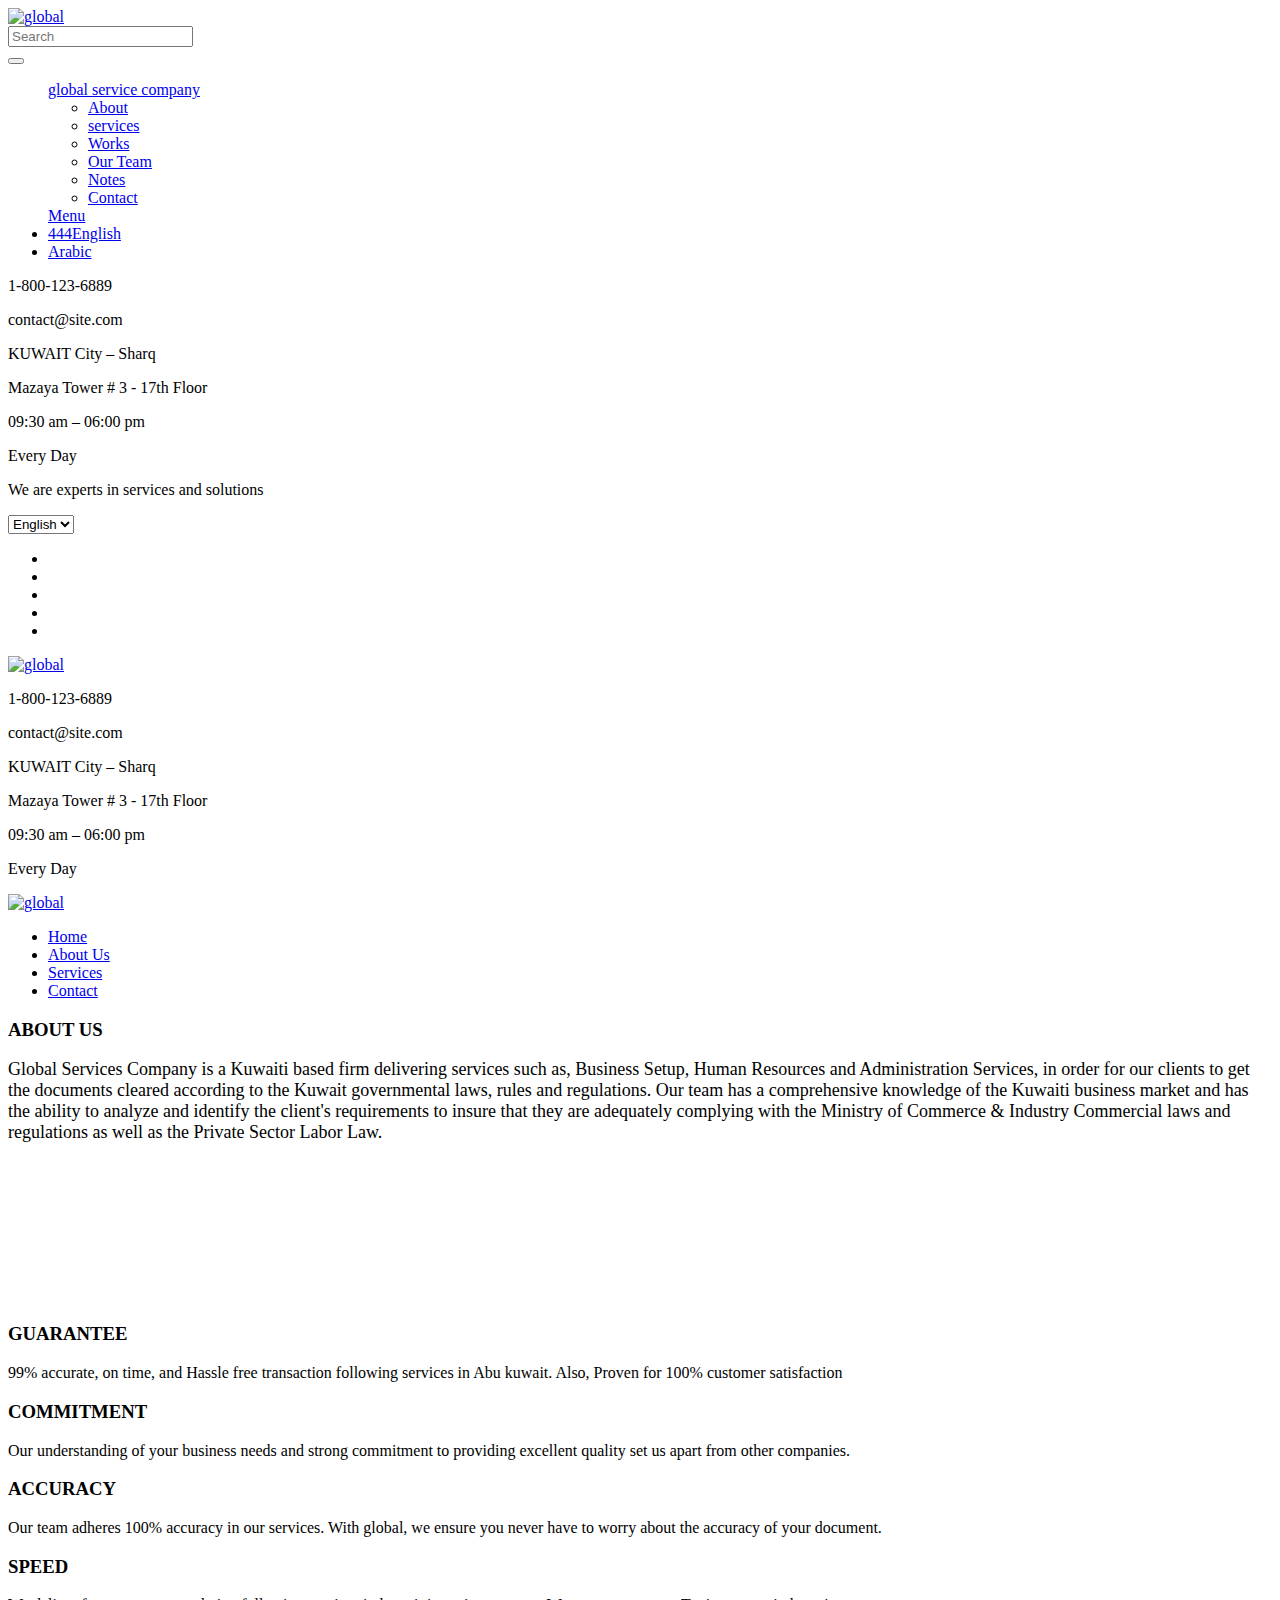
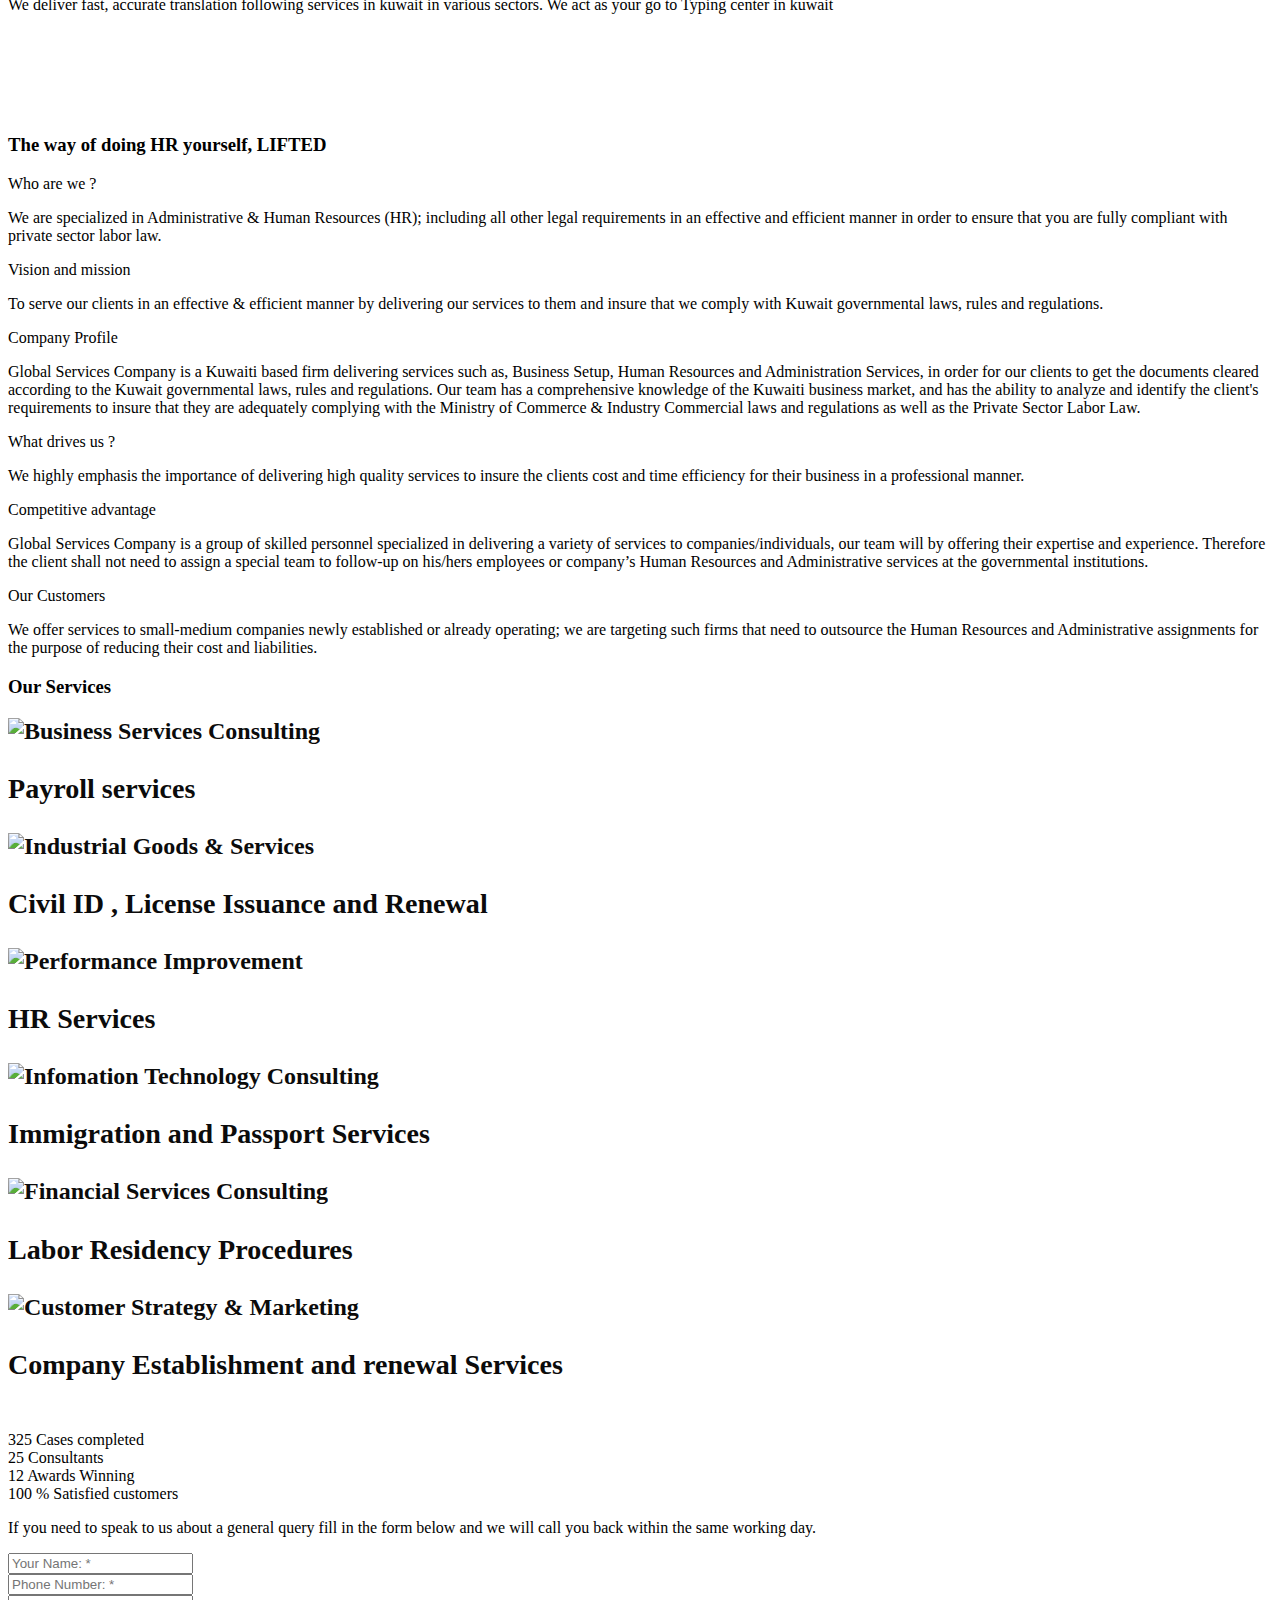
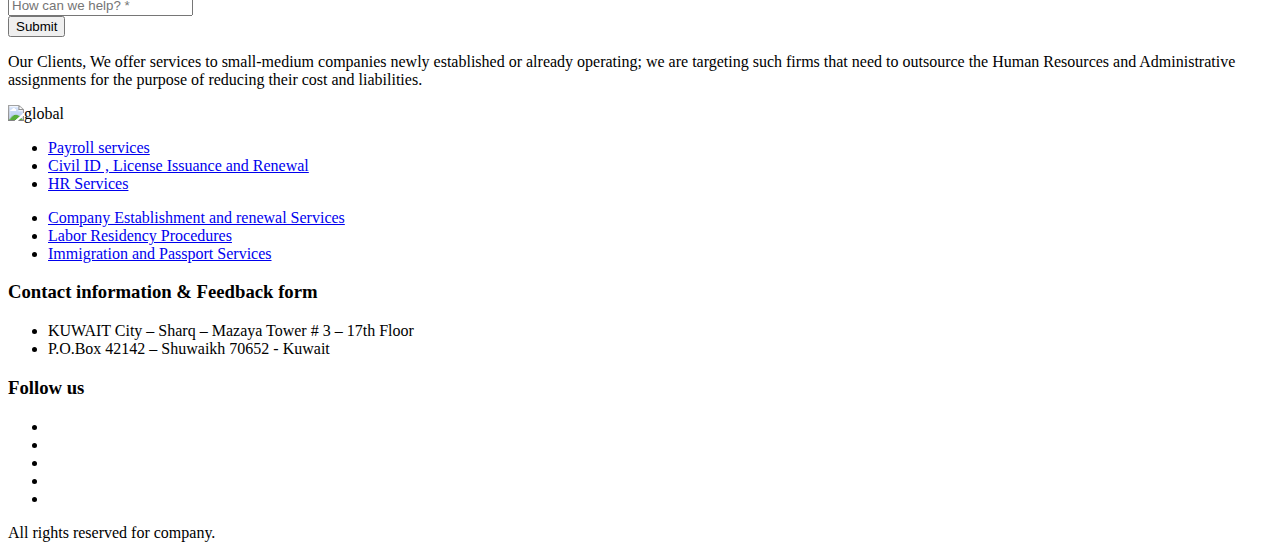
==== index-en.html @ 7ba8b57a "Update index-en.html" ====
<!DOCTYPE html>
<html lang="en">

<head>
    <!--
    Basic Page Needs
    ==================================================
    -->
    <meta charset="UTF-8">
    <title>Home</title>

    <meta name="viewport" content="width=device-width, initial-scale=1">
    <!--
    CSS
    ==================================================
    -->
    <link href="fonts/fonts.css" rel="stylesheet">
    <link href="vendor/font-awesome/css/font-awesome.min.css" rel="stylesheet">
    <link href="vendor/elegant-icons/style.css" rel="stylesheet">
    <link href="vendor/bootstrap/dist/css/bootstrap.min.css" rel="stylesheet">

    <link href="vendor/owl.carousel/dist/assets/owl.carousel.min.css" rel="stylesheet">
    <link href="vendor/css-hamburgers/dist/hamburgers.min.css" rel="stylesheet">
    <link href="vendor/chosen/chosen.css" rel="stylesheet">
    <link href="vendor/animate.css/animate.min.css" rel="stylesheet">
    <link href="vendor/plyr/plyr.min.css" rel="stylesheet">
    <link href="vendor/magnific-popup/magnific-popup.css" rel="stylesheet">
    <link href="vendor/revolution/css/layers.css" rel="stylesheet">
    <link href="vendor/revolution/css/navigation.css" rel="stylesheet">
    <link href="vendor/revolution/css/settings.css" rel="stylesheet">
    <link href="css/main.css" rel="stylesheet">
    <link href="css/switcher.css" rel="stylesheet">
    <link href="css/colors/primary.css" rel="stylesheet" id="colors">
    <link href="css/retina.css" rel="stylesheet">
    <!--
    Favicons
    ==================================================
    -->
    <link rel="shortcut icon" href="favicon.png">
    <link rel="apple-touch-icon" href="apple-touch-icon.png">
    <link rel="apple-touch-icon" sizes="72x72" href="apple-touch-icon-72x72.png">
    <link rel="apple-touch-icon" sizes="114x114" href="apple-touch-icon-114x114.png">
    <script src="js/modernizr-custom.js"></script>
    <script>
        function handleSelect(elm)
        {
            window.location = elm.value+".html";
        }
    </script>
</head>

<body>
<!-- page load-->
<div class="page-loader">
    <div class="loader"></div>
</div>
<header id="header">
    <!-- header / start-->
    <div class="hidden-tablet-landscape-up">
        <div class="header header-mobile-1">
            <div class="top-header">
                <div class="container-fluid">
                    <div class="logo">
                        <a href="index.html">
                            <img src="images/one-tablet.png" alt="global">
                        </a>
                    </div>
                    <div class="search-widget search-widget-1">
                        <div class="icon-search">
                            <i class="icon_search"></i>
                        </div>
                        <input class="animated" type="text" placeholder="Search" />
                    </div>
                    <button class="hamburger hamburger--spin hidden-tablet-landscape-up" id="toggle-icon">
                            <span class="hamburger-box">
                                <span class="hamburger-inner"></span>
                            </span>
                    </button>
                </div>
            </div>
            <div class="au-navbar-mobile navbar-mobile-1">
                <ul   class=" navigation au-navbar-menu" role="navigation">
                        <div class="header-content clearfix"> <a class="logo" href="index.html">global service company</a>
                            <nav class="navigation" role="navigation">
                                <ul class="primary-nav">
                                    <li><a href="#intro">About</a></li>
                                    <li><a href="#services">services</a></li>
                                    <li><a href="#works">Works</a></li>
                                    <li><a href="#teams">Our Team</a></li>
                                    <li><a href="#testimonials">Notes</a></li>
                                    <li><a href="#contact">Contact</a></li>
                                </ul>
                            </nav>
                            <a href="#" class="nav-toggle">Menu<span></span></a> </div>




                    <li>
                        <a href="index-en.html"> 444English</a>
                    </li>
                    <li>
                        <a href="index.html">Arabic</a>
                    </li>
                </ul>
            </div>
            <div class="container-fluid">
                <div class="contact-widget contact-widget-1">
                    <div class="icon-box icon-box-1">
                        <div class="icon">
                            <i class="icon_phone"></i>
                        </div>
                        <div class="content">
                            <p>1-800-123-6889</p>
                            <p>contact@site.com</p>
                        </div>
                    </div>
                    <div class="icon-box icon-box-1">
                        <div class="icon">
                            <i class="icon_pin"></i>
                        </div>
                        <div class="content">
                            <p>KUWAIT City – Sharq </p>
                            <p>Mazaya Tower # 3 - 17th Floor</p>
                        </div>
                    </div>
                    <div class="icon-box icon-box-1">
                        <div class="icon">
                            <i class="icon_clock"></i>
                        </div>
                        <div class="content">
                            <p>09:30 am – 06:00 pm</p>
                            <p>Every Day</p>
                        </div>
                    </div>
                </div>
            </div>
        </div>
    </div>
    <div class="hidden-tablet-landscape">
        <div class="topbar topbar-1 bg-black">
            <div class="container">
                <div class="block-left">
                    <p class="text-block">We are experts in  services and solutions</p>
                </div>
                <div class="block-right">
                    <div class="chosen-lang m-r-25">
                        <select class="chosen-select" onchange="javascript:handleSelect(this)">
                            <option value="index-en" selected="">English</option>
                            <option value="index" >Arabic</option>
                        </select>
                    </div>
                    <ul class="horizontal-list">
                        <li class="social-item-1">
                            <a class="fa fa-facebook"></a>
                        </li>
                        <li class="social-item-1">
                            <a class="fa fa-twitter"></a>
                        </li>
                        <li class="social-item-1">
                            <a class="fa fa-google-plus"></a>
                        </li>
                        <li class="social-item-1">
                            <a class="fa fa-linkedin"></a>
                        </li>
                        <li class="social-item-1">
                            <a class="fa fa-instagram"></a>
                        </li>
                    </ul>
                </div>
            </div>
        </div>
        <div class="header header-1">
            <div class="container">
                <div class="block-left">
                    <div class="logo">
                        <a href="index.html">
                            <img src="images/one.png" alt="global" />
                        </a>
                    </div>
                </div>
                <div class="block-right">
                    <div class="contact-widget contact-widget-1">
                        <div class="icon-box icon-box-1">
                            <div class="icon">
                                <i class="icon_phone"></i>
                            </div>
                            <div class="content">
                                <p>1-800-123-6889</p>
                                <p>contact@site.com</p>
                            </div>
                        </div>
                        <div class="icon-box icon-box-1">
                            <div class="icon">
                                <i class="icon_pin"></i>
                            </div>
                            <div class="content">
                                <p>KUWAIT City – Sharq </p>
                                <p>Mazaya Tower # 3 - 17th Floor</p>

                            </div>
                        </div>
                        <div class="icon-box icon-box-1">
                            <div class="icon">
                                <i class="icon_clock"></i>
                            </div>
                            <div class="content">
                                <p>09:30 am – 06:00 pm</p>
                                <p>Every Day</p>
                            </div>
                        </div>
                    </div>
                </div>
            </div>
        </div>
    </div>
    <div class="section section-navbar-1 bg-grey hidden-tablet-landscape" id="js-navbar-fixed">
        <div class="container">
            <div class="block-left">
                <div class="logo-mobile">
                    <a href="index.html">
                        <img src="images/one-tablet.png" alt="global">
                    </a>
                </div>
                <nav>
                    <div class="au-navbar navbar-1">
                        <ul class="au-navbar-menu">
                            <li >
                                <a href="index-en.html">Home</a>
                            </li>
                            <li>
                                <a href="#about">About Us</a>
                            </li>
                            <li >
                                <a href="#serv">Services</a>
                            </li>
                            <li >
                                <a href="#con">Contact</a>
                            </li>
                        </ul>
                    </div>
                </nav>
            </div>
            <!--<div class="block-right">-->
                <!--<div class="search-widget search-widget-1">-->
                    <!--<div class="icon-search">-->
                        <!--<i class="icon_search"></i>-->
                    <!--</div>-->
                    <!--&lt;!&ndash;<input class="animated" type="text" placeholder="Search" />&ndash;&gt;-->
                <!--</div>-->
            <!--</div>-->
        </div>
    </div>
    <!-- header / end-->
</header>
<section>
    <!-- START REVOLUTION SLIDER 5.0-->
    <div class="slider-1">
        <div class="rev_slider" id="js-slider" style="display:none;">
            <ul>

                <li class="item-1" data-transition="fade">
                    <!-- MAIN IMAGE-->
                    <img class="rev-slidebg" src="images/kuw.jpg" alt="#" />
                    <h3 style="" class="tp-caption tp-resizeme caption-1" data-frames="[{&quot;from&quot;:&quot;y:50px;opacity:0;&quot;,&quot;speed&quot;:1500,&quot;to&quot;:&quot;o:1;&quot;,&quot;delay&quot;:900,&quot;ease&quot;:&quot;Power4.easeOut&quot;},{&quot;delay&quot;:&quot;wait&quot;,&quot;speed&quot;:500,&quot;to&quot;:&quot;y:-50px;opacity:0;&quot;,&quot;ease&quot;:&quot;Power2.easeIn&quot;}]"
                        data-x="['center']" data-hoffset="['0', '0', '0', '0']" data-y="['middle']" data-voffset="['-180']" data-width="['770', '770', '770', '480']"> The way of doing HR yourself, LIFTED</h3>
                    <div class=" tp-caption tp-resizeme caption-2 man" data-frames="[{&quot;delay&quot;:1000,&quot;speed&quot;:1500,&quot;frame&quot;:&quot;0&quot;,&quot;from&quot;:&quot;y:[100%];z:0;rX:0deg;rY:0;rZ:0;sX:1;sY:1;skX:0;skY:0;opacity:0;&quot;,&quot;mask&quot;:&quot;x:0px;y:[100%];s:inherit;e:inherit;&quot;,&quot;to&quot;:&quot;o:1;&quot;,&quot;ease&quot;:&quot;Power2.easeInOut&quot;},{&quot;delay&quot;:&quot;wait&quot;,&quot;speed&quot;:500,&quot;frame&quot;:&quot;999&quot;,&quot;to&quot;:&quot;auto:auto;&quot;,&quot;ease&quot;:&quot;Power3.easeInOut&quot;}]"
                         data-x="['center']" data-hoffset="['0', '0', '0', '0']" data-y="['center']" data-voffset="['30', '0', '0', '40']" data-width="['770', '770', '770', '480']">
                        We are specialized in Administrative & Human Resources (HR); including all other legal requirements in an effective and efficient manner in order to ensure that you are fully compliant with private sector labor law                    </div>

                    <div class="tp-caption tp-resizeme caption-3" data-frames="[{&quot;delay&quot;:2000,&quot;speed&quot;:1000,&quot;frame&quot;:&quot;0&quot;,&quot;from&quot;:&quot;opacity:0;&quot;,&quot;to&quot;:&quot;o:1;&quot;,&quot;ease&quot;:&quot;Power3.easeInOut&quot;},{&quot;delay&quot;:&quot;wait&quot;,&quot;speed&quot;:500,&quot;frame&quot;:&quot;999&quot;,&quot;to&quot;:&quot;auto:auto;&quot;,&quot;ease&quot;:&quot;Power3.easeInOut&quot;}]"
                         data-responsive="on" data-x="['center']" data-hoffset="['0', '0', '0', '0']" data-y="['center']" data-voffset="['180', '150', '150', '250']" data-width="['770', '770', '770', '480']">
                        <a class="au-btn au-btn-primary m-r-5" href="#serv">Our Services</a>

                    </div>
                </li>


            </ul>
        </div>
    </div>
</section>
<!-- section / start-->
<section  id="about" class="section bg-white about-section-2 p-t-70">
    <div class="container">
        <div class="heading-section heading-section-2 dark">
            <h3>ABOUT US</h3>
        </div>
        <p class="accordion-title text-block text-center relative p-l-50 p-r-50 m-b-40" style=" font-size: large;  margin-bottom: 180px ; ">
            Global Services Company is a Kuwaiti based firm delivering services such as, Business Setup, Human Resources and Administration Services, in order for our clients to get the documents cleared according to the Kuwait governmental laws, rules and regulations.
            Our team has a comprehensive knowledge of the Kuwaiti business market and has the ability to analyze and identify the client's requirements to insure that they are adequately complying with the Ministry of Commerce & Industry Commercial laws and regulations as well as the Private Sector Labor Law.
            <br>


        </p>
        <!--<div class="row">-->
        <!--<div class="col-lg-6 col-lg-push-3 col-md-8 col-md-push-2 col-sm-12">-->
        <!--<div class="row">-->
        <!--<div class="col-sm-4">-->
        <!--<div class="number-box dark">-->
        <!--<span class="number counterUp">10</span>-->
        <!--<span class="title">Years of experience</span>-->
        <!--</div>-->
        <!--</div>-->
        <!--<div class="col-sm-4">-->
        <!--<div class="number-box dark">-->
        <!--<span class="number">-->
        <!--<span class="counterUp">95</span>-->
        <!--<span class="sub">k</span>-->
        <!--</span>-->
        <!--<span class="title">Happy Customers</span>-->
        <!--</div>-->
        <!--</div>-->

        <!--<div class="col-sm-4">-->
        <!--<div class="number-box dark">-->
        <!--<span class="number">-->
        <!--<span class="counterUp">100</span>-->
        <!--<span class="sub">%</span>-->
        <!--</span>-->
        <!--<span class="title">Satisfaction</span>-->
        <!--</div>-->
        <!--</div>-->
        <!--</div>-->
        <!--</div>-->
        <!--</div>-->
        <!--<div class="video-about-section m-l-50 m-r-50 m-t-30">-->
        <!--<div class="plyr-video plyr-video-2">-->
        <!--<div class="js-video video" data-type="vimeo" data-video-id="176916362"></div>-->
        <!--</div>-->
        <!--</div>-->
    </div>
</section>
<div style="margin-bottom: 120px"  class="section bg-white p-t-70 p-b-40">
    <div class="container">
        <div class="row">
            <div class="col-md-3 col-sm-6">
                <div class="icon-box icon-box-2">
                    <div class="icon">
                        <i class="fa fa-check-circle-o"></i>
                    </div>
                    <div class="title">
                        <h3>GUARANTEE</h3>
                    </div>
                    <div class="content">
                        <p>99% accurate, on time, and Hassle free transaction following services in Abu kuwait. Also, Proven for 100% customer satisfaction</p>
                    </div>
                </div>
            </div>
            <div class="col-md-3 col-sm-6">
                <div class="icon-box icon-box-2">
                    <div class="icon">
                        <i class="fa fa-handshake-o"></i>
                    </div>
                    <div class="title">
                        <h3>COMMITMENT</h3>
                    </div>
                    <div class="content">
                        <p>Our understanding of your business needs and strong commitment to providing excellent quality set us apart from other companies.</p>
                    </div>
                </div>
            </div>
            <div class="col-md-3 col-sm-6">
                <div class="icon-box icon-box-2">
                    <div class="icon">
                        <i class="fa fa-thumbs-o-up"></i>
                    </div>
                    <div class="title">
                        <h3>ACCURACY</h3>
                    </div>
                    <div class="content">
                        <p>Our team adheres 100% accuracy in our services. With global, we ensure you never have to worry about the accuracy of your document.</p>
                    </div>
                </div>
            </div>
            <div class="col-md-3 col-sm-6">
                <div class="icon-box icon-box-2">
                    <div class="icon">
                        <i class="fa fa-rocket"></i>
                    </div>
                    <div class="title">
                        <h3>SPEED</h3>
                    </div>
                    <div class="content">
                        <p>We deliver fast, accurate translation following services in kuwait in various sectors. We act as your go to Typing center in kuwait</p>
                    </div>
                </div>
            </div>
        </div>
    </div>
</div>
<div style="#" class="section section-split bg-black">
    <div class="section-split-left bg-cover matchHeigh" style="background: url(&quot;images/who-are-we.png&quot;) center center no-repeat;"></div>
    <div class="section-split-right matchHeigh">
        <div class="we-work-section">
            <div class="heading-section heading-section-1 light">
                <h3> The way of doing HR yourself, LIFTED</h3>
            </div>
            <div class="accordion-box accordion-box-1 accordion-box-2" data-accordion-group>
                <div class="accordion open m-b-5" data-accordion>
                    <div class="accordion-title" data-control>
                        <p>Who are we ?</p>
                    </div>
                    <div class="accordion-content animated" data-content>
                        <div class="content-inner">
                            <p>
                                We are specialized in Administrative & Human Resources (HR); including all other legal requirements in an effective and efficient manner in order to ensure that you are fully compliant with private sector labor law.
                            </p>
                        </div>
                    </div>
                </div>
                <div class="accordion m-b-5" data-accordion>
                    <div class="accordion-title" data-control>
                        <p>Vision and mission</p>
                    </div>
                    <div class="accordion-content animated" data-content>
                        <div class="content-inner">
                            <p>
                                To serve our clients in an effective & efficient manner by delivering our services to them and insure that we comply with Kuwait governmental laws, rules and regulations.

                            </p>
                        </div>
                    </div>
                </div>
                <div class="accordion m-b-5" data-accordion>
                    <div class="accordion-title" data-control>
                        <p>Company Profile</p>
                    </div>
                    <div class="accordion-content animated" data-content>
                        <div class="content-inner">
                            <p>
                                Global Services Company is a Kuwaiti based firm delivering services such as, Business Setup, Human Resources and Administration Services, in order for our clients to get the documents cleared according to the Kuwait governmental laws, rules and regulations.
                                Our team has a comprehensive knowledge of the Kuwaiti business market, and has the ability to analyze and identify the client's requirements to insure that they are adequately complying with the Ministry of Commerce & Industry Commercial laws and regulations as well as the Private Sector Labor Law.

                            </p>
                        </div>
                    </div>
                </div>
                <div class="accordion m-b-5" data-accordion>
                    <div class="accordion-title" data-control>
                        <p>What drives us ?</p>
                    </div>
                    <div class="accordion-content animated" data-content>
                        <div class="content-inner">
                            <p>
                                We highly emphasis the importance of delivering high quality services to insure the clients cost and time efficiency for their business in a professional manner.
                            </p>
                        </div>
                    </div>
                </div>
                <div class="accordion m-b-5" data-accordion>
                    <div class="accordion-title" data-control>
                        <p>
                            Competitive advantage
                        </p>
                    </div>
                    <div class="accordion-content animated" data-content>
                        <div class="content-inner">
                            <p>

                                Global Services Company is a group of skilled personnel specialized in delivering a variety of services to companies/individuals, our team will by offering their expertise and experience. Therefore the client shall not need to assign a special team to follow-up on his/hers employees or company’s Human Resources and Administrative services at the governmental institutions.

                            </p>
                        </div>
                    </div>
                </div>
                <div class="accordion m-b-5" data-accordion>
                    <div class="accordion-title" data-control>
                        <p>
                            Our Customers
                        </p>
                    </div>
                    <div class="accordion-content animated" data-content>
                        <div class="content-inner">
                            <p>

                                We offer services to small-medium companies newly established or already operating; we are targeting such firms that need to outsource the Human Resources and Administrative assignments for the purpose of reducing their cost and liabilities.
                            </p>
                        </div>
                    </div>
                </div>

            </div>
        </div>
    </div>
</div>
<!-- section / end-->
<!-- Our Services / start-->
<section id="serv"  style="background: white" class="section bg-primary p-t-70 p-b-40">
    <div class="container">
        <div style="background: white" class="relative">
            <div class="heading-section heading-section-2 dark">
                <h3 >Our Services</h3>
            </div>
            <div class="ser">
                <h2  class="text-center">
                    <!--<span class=" select " data-class="services"> HR outsourcing </span>  -->
                    <!--<span data-class="admin">Administration </span> </h2>-->
                <form style="color: #0b0b0b" class="services">
                    <div class="section bg-white p-t-70 p-b-40">
                        <div class="container">
                            <div class="row">
                                <div class="col-md-4 col-sm-6">
                                    <div class="icon-box icon-box-6">
                                        <div class="icon">
                                                <img src="images/icons/Payroll_3_copy-512.png" alt="Business Services Consulting" />
                                        </div>
                                        <h3 class="title">
                                                Payroll services
                                        </h3>
                                        <p class="content"></p>
                                    </div>
                                </div>
                                <div class="col-md-4 col-sm-6">
                                    <div class="icon-box icon-box-6">
                                        <div class="icon">
                                                <img src="images/icons/Identification.jpg" alt="Industrial Goods &amp; Services" />
                                        </div>
                                        <h3 class="title">
                                                Civil ID , License Issuance and Renewal
                                        </h3>
                                        <p class="content"></p>
                                    </div>
                                </div>
                                <div class="col-md-4 col-sm-6">
                                    <div class="icon-box icon-box-6">
                                        <div class="icon">
                                                <img src="images/icons/icon-professional-training.png" alt="Performance Improvement" />
                                        </div>
                                        <h3 class="title">
                                                HR Services
                                        </h3>
                                        <p class="content"></p>
                                    </div>
                                </div>
                            </div>
                        </div>
                    </div>
                    <div class="section bg-white p-t-70 p-b-40">
                        <div class="container">
                            <div class="row">
                                <div class="col-md-4 col-sm-6">
                                    <div class="icon-box icon-box-6">
                                        <div class="icon">
                                            <img src="images/icons/airport.png" alt="Infomation Technology Consulting" />
                                        </div>
                                        <h3 class="title">
                                            Immigration and Passport Services
                                        </h3>
                                        <p class="content"></p>
                                    </div>
                                </div>
                                <div class="col-md-4 col-sm-6">
                                    <div class="icon-box icon-box-6">
                                        <div class="icon">
                                            <img src="images/icons/balcao-cinema_318-41778.jpg" alt="Financial Services Consulting" />
                                        </div>
                                        <h3 class="title">
                                            Labor Residency Procedures
                                        </h3>
                                        <p class="content"></p>
                                    </div>
                                </div>
                                <div class="col-md-4 col-sm-6">
                                    <div class="icon-box icon-box-6">
                                        <div class="icon">
                                            <img src="images/icons/images.png" alt="Customer Strategy &amp; Marketing" />
                                        </div>
                                        <h3 class="title">
                                            Company Establishment and renewal Services
                                        </h3>
                                        <p class="content"></p>
                                    </div>
                                </div>
                            </div>
                        </div>
                    </div>
                </form>
                <!--<form style="color: #0b0b0b" class="admin">-->
                    <!--<div class="section bg-white p-t-70 p-b-40">-->
                        <!--<div class="container">-->
                            <!--<div class="row">-->
                                <!--<div class="col-md-4 col-sm-6">-->
                                    <!--<div class="icon-box icon-box-6">-->
                                        <!--<div class="icon">-->
                                            <!--<a href="services-v1.html">-->
                                                <!--<img src="images/icons/img_383073.png" alt="Business Services Consulting" />-->
                                            <!--</a>-->
                                        <!--</div>-->
                                        <!--<h3 class="title">-->
                                            <!--<a href="services-v1.html">-->
                                                <!--Employee retention-->
                                            <!--</a>-->
                                        <!--</h3>-->
                                        <!--<p class="content"></p>-->
                                    <!--</div>-->
                                <!--</div>-->
                                <!--<div class="col-md-4 col-sm-6">-->
                                    <!--<div class="icon-box icon-box-6">-->
                                        <!--<div class="icon">-->
                                            <!--<a href="services-v1.html">-->
                                                <!--<img src="images/icons/balcao-cinema_318-41778.jpg" alt="Industrial Goods &amp; Services" />-->
                                            <!--</a>-->
                                        <!--</div>-->
                                        <!--<h3 class="title">-->
                                            <!--<a href="services-v1.html">	Labor residency-->
                                                <!--procedures-->
                                            <!--</a>-->
                                        <!--</h3>-->
                                        <!--<p class="content"></p>-->
                                    <!--</div>-->
                                <!--</div>-->
                                <!--<div class="col-md-4 col-sm-6">-->
                                    <!--<div class="icon-box icon-box-6">-->
                                        <!--<div class="icon">-->
                                            <!--<a href="services-v1.html">-->
                                                <!--<img src="images/icons/Identification.jpg" alt="Performance Improvement" />-->
                                            <!--</a>-->
                                        <!--</div>-->
                                        <!--<h3 class="title">-->
                                            <!--<a href="services-v1.html">-->
                                                <!--Civil ID, License issuance and renewal-->

                                            <!--</a>-->
                                        <!--</h3>-->
                                        <!--<p class="content"></p>-->
                                    <!--</div>-->
                                <!--</div>-->
                                <!--<div class="col-md-4 col-sm-6">-->
                                    <!--<div class="icon-box icon-box-6">-->
                                        <!--<div class="icon">-->
                                            <!--<a href="services-v1.html">-->
                                                <!--<img src="images/icons/appointment_new_gnome_missed-512.png" alt="Customer Strategy &amp; Marketing" />-->
                                            <!--</a>-->
                                        <!--</div>-->
                                        <!--<h3 class="title">-->
                                            <!--<a href="services-v1.html">Medical insurance issuance and renewal-->
                                            <!--</a>-->
                                        <!--</h3>-->
                                        <!--<p class="content"></p>-->
                                    <!--</div>-->
                                <!--</div>-->
                                <!--<div class="col-md-4 col-sm-6">-->
                                    <!--<div class="icon-box icon-box-6">-->
                                        <!--<div class="icon">-->
                                            <!--<a href="services-v1.html">-->
                                                <!--<img src="images/icons/images.png" alt="Financial Services Consulting" />-->
                                            <!--</a>-->
                                        <!--</div>-->
                                        <!--<h3 class="title">-->
                                            <!--<a href="services-v1.html"> Company establishment and renewal services-->
                                            <!--</a>-->
                                        <!--</h3>-->
                                        <!--<p class="content"></p>-->
                                    <!--</div>-->
                                <!--</div>-->
                                <!--<div class="col-md-4 col-sm-6">-->
                                    <!--<div class="icon-box icon-box-6">-->
                                        <!--<div class="icon">-->
                                            <!--<a href="services-v1.html">-->
                                                <!--<img src="images/icons/airport.png" alt="Infomation Technology Consulting" />-->
                                            <!--</a>-->
                                        <!--</div>-->
                                        <!--<h3 class="title">-->
                                            <!--<a href="services-v1.html"> Immigration and Passport services (labor contracts, renewal and cancellation)-->
                                            <!--</a>-->
                                        <!--</h3>-->
                                        <!--<p class="content"></p>-->
                                    <!--</div>-->
                                <!--</div>-->
                            <!--</div>-->
                        <!--</div>-->
                    <!--</div>-->


                <!--</form>-->
            </div>
        </div>
    </div>
</section>
<!-- Our Services / end-->
<!-- Why Choose Us / start-->

<!-- Why Choose Us / end-->
<!-- Testimonials / start-->

<!-- Testimonials / end-->
<!-- section / start-->
<div  class="section bg-parallax p-t-100 p-b-70 bg-cover" style=" margin-top: 50px; background: url(&quot;images/27077958-kuwait-wallpapers.jpg&quot;) center center no-repeat;" data-paroller-type="background" data-paroller-factor="-0.3" data-paroller-direction="vertical">
    <div class="bg-overlay"></div>
    <div class="container">
        <div class="row">
            <div class="col-md-3 col-sm-3">
                <div class="number-box light">
                    <span class="number counterUp">325</span>
                    <span class="title">Cases completed</span>
                </div>
            </div>
            <div class="col-md-3 col-sm-3">
                <div class="number-box light">
                    <span class="number counterUp">25</span>
                    <span class="title">Consultants</span>
                </div>
            </div>
            <div class="col-md-3 col-sm-3">
                <div class="number-box light">
                    <span class="number counterUp">12</span>
                    <span class="title">Awards Winning</span>
                </div>
            </div>
            <div class="col-md-3 col-sm-3">
                <div class="number-box light">
                        <span class="number">
                            <span class="counterUp">100</span>
                            <span class="sub">%</span>
                        </span>
                    <span class="title">Satisfied customers</span>
                </div>
            </div>
        </div>
    </div>
</div>
<!-- section / end-->
<!-- section / start-->
<div id="con" class="section bg-black p-t-80 p-b-80">
    <div class="container">
        <p class="text-block text-grey text-med m-b-45 text-center p-l-100 p-r-100">If you need to speak to us about a general query fill in the form below and we will call you back within the same working day.</p>
        <div class="au-form-group">

            <div class="au-form-col-3 p-r-5">
                <input class="au-input" type="text" placeholder="Your Name: *">
            </div>
            <div class="au-form-col-3 p-r-5">
                <input class="au-input" type="text" placeholder="Phone Number: *">
            </div>
            <div class="au-form-col-3 p-r-5">
                <input class="au-input" type="text" placeholder="How can we help? *">
            </div>
            <div class="au-form-col-3">
                <input class="au-input-submit au-btn au-btn-primary au-btn-large btn-block" type="submit" value="Submit">
            </div>
        </div>
    </div>
</div>
<!-- section / end-->

<!-- section / start-->
<div class="section bg-parallax p-t-120 p-b-120" style="background: url(&quot;images/27077958-kuwait-wallpapers.jpg&quot;) no-repeat;" data-paroller-type="background" data-paroller-factor="-0.3" data-paroller-direction="vertical">
    <div class="bg-overlay"></div>
    <div class="container">
        <p class="text-block text-white text-center p-l-100 p-r-100 relative text-lead">
            Our Clients,
            We offer services to small-medium companies newly established or already operating; we are targeting such firms that need to outsource the Human Resources and Administrative assignments for the purpose of reducing their cost and liabilities.

        </p>
    </div>
</div>
<!-- section / end-->

<!-- Our Partner / start-->
<!--<section class="section bg-grey-light p-t-70 p-b-70">-->
    <!--<div class="container">-->
        <!--<div class="relative">-->
            <!--<div class="p-b-15">-->
                <!--<div class="heading-section heading-section-1 dark">-->
                    <!--<h3>Our Partner</h3>-->
                <!--</div>-->
            <!--</div>-->
            <!--<div class="owl-carousel dark nav-style-1" data-carousel-margin="30" data-carousel-nav="true" data-carousel-loop="true" data-carousel-items="5" data-carousel-autoplay="true">-->
                <!--<div class="icon-box icon-box-3">-->
                    <!--<div class="icon">-->
                        <!--<a href="about-partnerships.html">-->
                            <!--<img src="images/partner-01.png" alt="our partner" />-->
                        <!--</a>-->
                    <!--</div>-->
                <!--</div>-->
                <!--<div class="icon-box icon-box-3">-->
                    <!--<div class="icon">-->
                        <!--<a href="about-partnerships.html">-->
                            <!--<img src="images/partner-02.png" alt="our partner" />-->
                        <!--</a>-->
                    <!--</div>-->
                <!--</div>-->
                <!--<div class="icon-box icon-box-3">-->
                    <!--<div class="icon">-->
                        <!--<a href="about-partnerships.html">-->
                            <!--<img src="images/partner-03.png" alt="our partner" />-->
                        <!--</a>-->
                    <!--</div>-->
                <!--</div>-->
                <!--<div class="icon-box icon-box-3">-->
                    <!--<div class="icon">-->
                        <!--<a href="about-partnerships.html">-->
                            <!--<img src="images/partner-04.png" alt="our partner" />-->
                        <!--</a>-->
                    <!--</div>-->
                <!--</div>-->


            <!--</div>-->
        <!--</div>-->
    <!--</div>-->
<!--</section>-->
<!-- Our Partner / end-->
<footer id="footer">
    <!-- Footer / start-->
    <div class="footer footer-1 bg-black">
        <div class="top-footer p-t-50 p-b-50">
            <div class="container">
                <div class="row">
                    <div class="col-md-6">
                        <div class="footer-block-1">
                            <div class="logo">
                                <img src="images/one.png" alt="global" />
                            </div>
                            <div class="quick-link">
                                <div class="row">
                                    <div class="col-md-6 col-sm-6">
                                        <ul>
                                            <li>
                                                <a href="#">Payroll services</a>
                                            </li>
                                            <li>
                                                <a href="#">Civil ID , License Issuance and Renewal</a>
                                            </li>
                                            <li>
                                                <a href="#">HR Services</a>
                                            </li>
                                        </ul>
                                    </div>
                                    <div class="col-md-6 col-sm-6">
                                        <ul>
                                            <li>
                                                <a href="#">Company Establishment and renewal Services</a>
                                            </li>
                                            <li>
                                                <a href="#">Labor Residency Procedures</a>
                                            </li>
                                            <li>
                                                <a href="#">Immigration and Passport Services</a>
                                            </li>
                                        </ul>
                                    </div>
                                </div>
                            </div>
                        </div>
                    </div>
                    <div class="col-md-3">
                        <div class="footer-block-2">
                            <div class="title">
                                <h3>Contact information & Feedback form</h3>
                            </div>
                            <div class="contact-list">
                                <ul>
                                    <li>KUWAIT City – Sharq – Mazaya Tower # 3 – 17th Floor</li>
                                    <li>P.O.Box 42142 – Shuwaikh 70652 - Kuwait</li>
                                </ul>
                            </div>
                        </div>
                    </div>
                    <div class="col-md-3">
                        <div class="footer-block-3">
                            <div class="title">
                                <h3>Follow us</h3>
                            </div>
                            <div class="social-list">
                                <ul class="horizontal-list">
                                    <li class="social-item-2 social-item-1">
                                        <a class="fa fa-facebook"></a>
                                    </li>
                                    <li class="social-item-2 social-item-1">
                                        <a class="fa fa-twitter"></a>
                                    </li>
                                    <li class="social-item-2 social-item-1">
                                        <a class="fa fa-google-plus"></a>
                                    </li>
                                    <li class="social-item-2 social-item-1">
                                        <a class="fa fa-linkedin"></a>
                                    </li>
                                    <li class="social-item-2 social-item-1">
                                        <a class="fa fa-instagram"></a>
                                    </li>
                                </ul>
                            </div>
                        </div>
                    </div>
                </div>
            </div>
        </div>
        <div class="bot-footer">
            <div class="container">
                <div class="block-inner p-t-35 p-b-60">
                    <div class="block-left">
                        <span> All rights reserved for company.</span>
                    </div>
                    <div class="block-right">
                        <div class="quick-link">
                            <ul>
                                <!--<li>-->
                                    <!--<a href="#about">About</a>-->
                                <!--</li>-->

                                <!--<li>-->
                                    <!--<a href="#">Term & Conditions</a>-->
                                <!--</li>-->
                                <!--<li>-->
                                    <!--<a href="#">Privacy Policy</a>-->
                                <!--</li>-->

                            </ul>
                        </div>
                    </div>
                </div>
            </div>
        </div>
    </div>
    <!-- Footer / end-->
</footer>
<div id="up-to-top">
    <i class="fa fa-angle-up"></i>
</div>
<!--
Javascripts
==================================================
-->
<script src="vendor/jquery/dist/jquery.min.js"></script>
<script src="vendor/bootstrap/dist/js/bootstrap.min.js"></script>
<script src="vendor/bootstrap-progressbar/bootstrap-progressbar.min.js"></script>
<script src="vendor/owl.carousel/dist/owl.carousel.min.js"></script>
<script src="vendor/headroom/headroom.min.js"></script>
<script src="vendor/matchHeight/dist/jquery.matchHeight-min.js"></script>
<script src="vendor/SmoothScroll/SmoothScroll.js"></script>
<script src="vendor/isotope/imagesloaded.pkgd.min.js"></script>
<script src="vendor/isotope/isotope.pkgd.min.js"></script>
<script src="vendor/plyr/plyr.min.js"></script>
<script src="vendor/magnific-popup/jquery.magnific-popup.min.js"></script>
<script src="vendor/jquery-accordion/js/jquery.accordion.js"></script>
<script src="vendor/chosen/chosen.jquery.js"></script>
<script src="vendor/waypoints/lib/jquery.waypoints.min.js"></script>
<script src="vendor/jquery.counterup/jquery.counterup.min.js"></script>
<script src="vendor/paroller.js/jquery.paroller.min.js"></script>
<script src="vendor/retinajs/dist/retina.min.js"></script>
<script src="js/owl-custom.js"></script>
<script src="js/serve.js"></script>
<script src="js/main.js"></script>
<script src="js/momo.js"></script>
<script src="js/switcher-custom.js"></script>
<script src="vendor/revolution/js/jquery.themepunch.tools.min.js"></script>
<script src="vendor/revolution/js/jquery.themepunch.revolution.min.js"></script>
<!--
| (Load Extensions only on Local File Systems !
| The following part can be removed on Server for On Demand Loading)
-->
<script type="text/javascript" src="vendor/revolution/js/extensions/revolution.extension.video.min.js"></script>
<script type="text/javascript" src="vendor/revolution/js/extensions/revolution.extension.slideanims.min.js"></script>
<script type="text/javascript" src="vendor/revolution/js/extensions/revolution.extension.actions.min.js"></script>
<script type="text/javascript" src="vendor/revolution/js/extensions/revolution.extension.layeranimation.min.js"></script>
<script type="text/javascript" src="vendor/revolution/js/extensions/revolution.extension.kenburn.min.js"></script>
<script type="text/javascript" src="vendor/revolution/js/extensions/revolution.extension.navigation.min.js"></script>
<script type="text/javascript" src="vendor/revolution/js/extensions/revolution.extension.migration.min.js"></script>
<script type="text/javascript" src="vendor/revolution/js/extensions/revolution.extension.parallax.min.js"></script>
<script src="js/revo-slider-custom.js"></script>
<!--
End Document
==================================================
-->
</body>

</html>
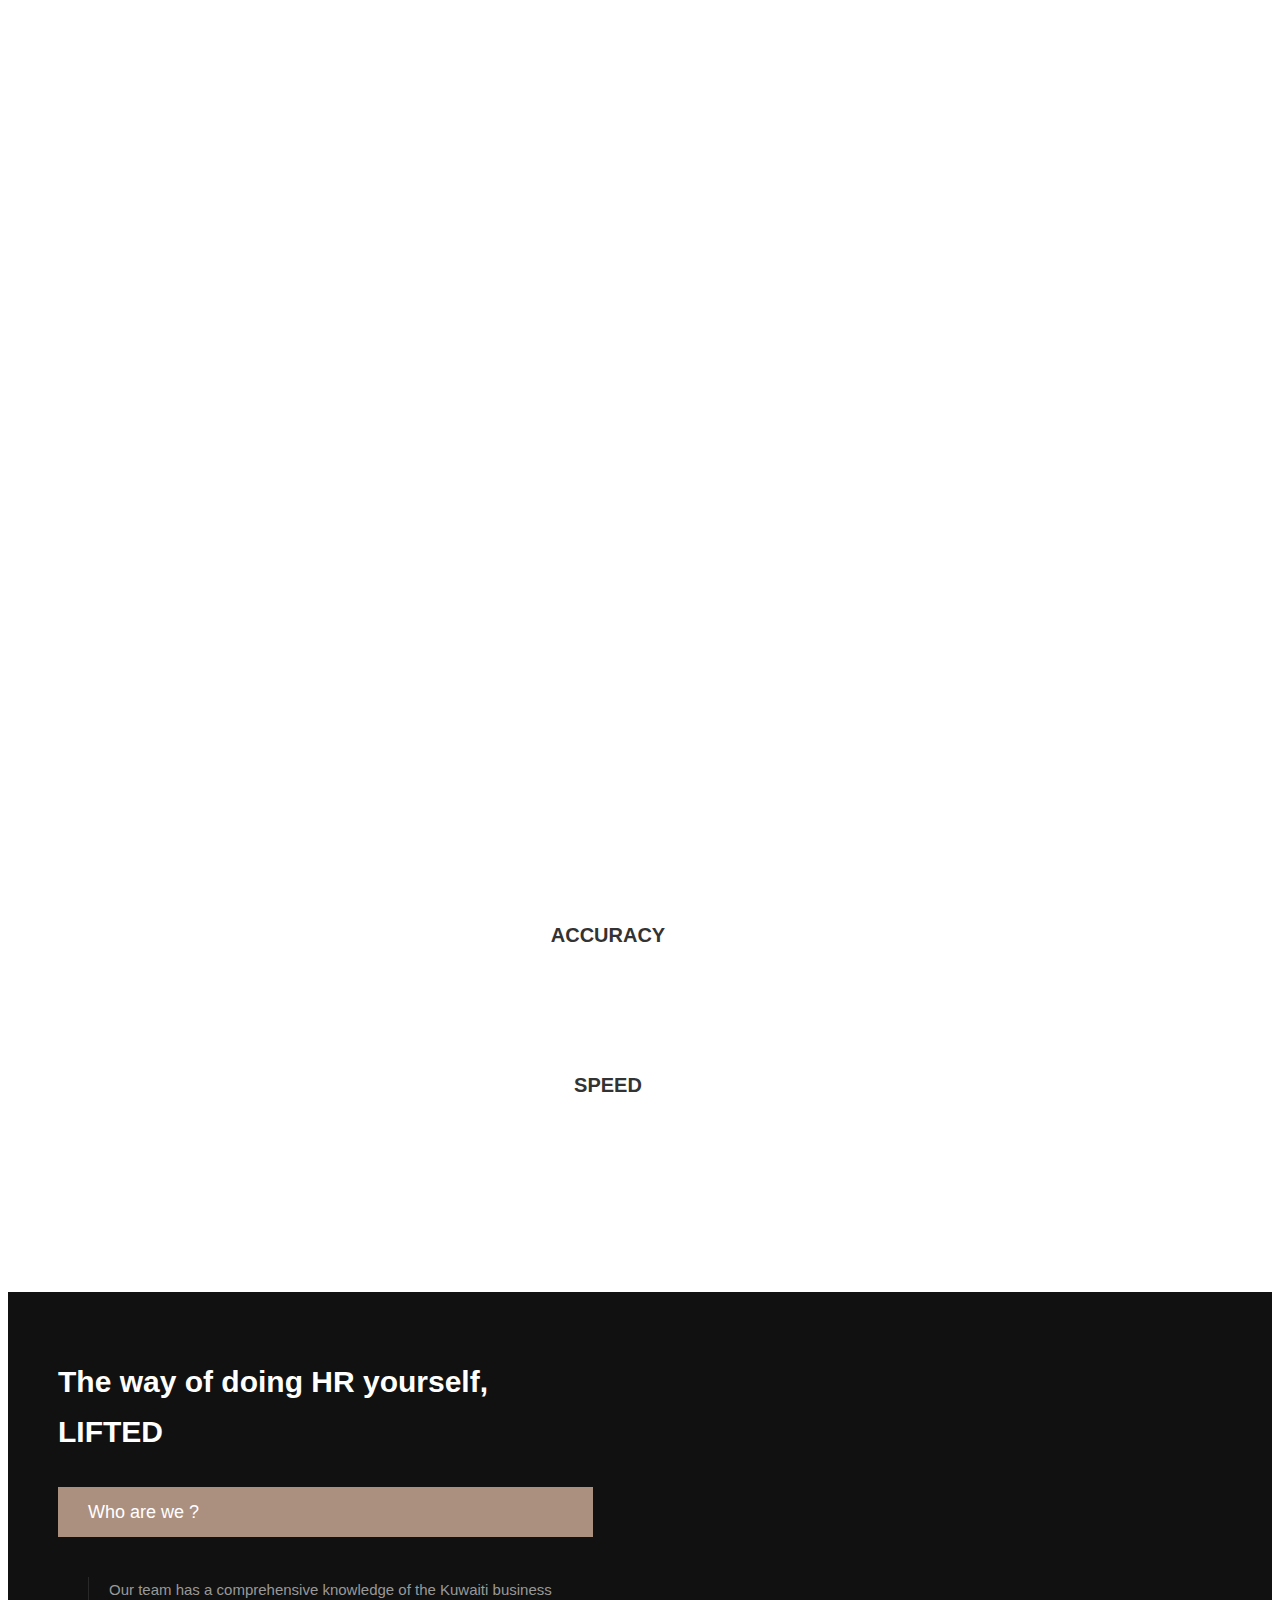
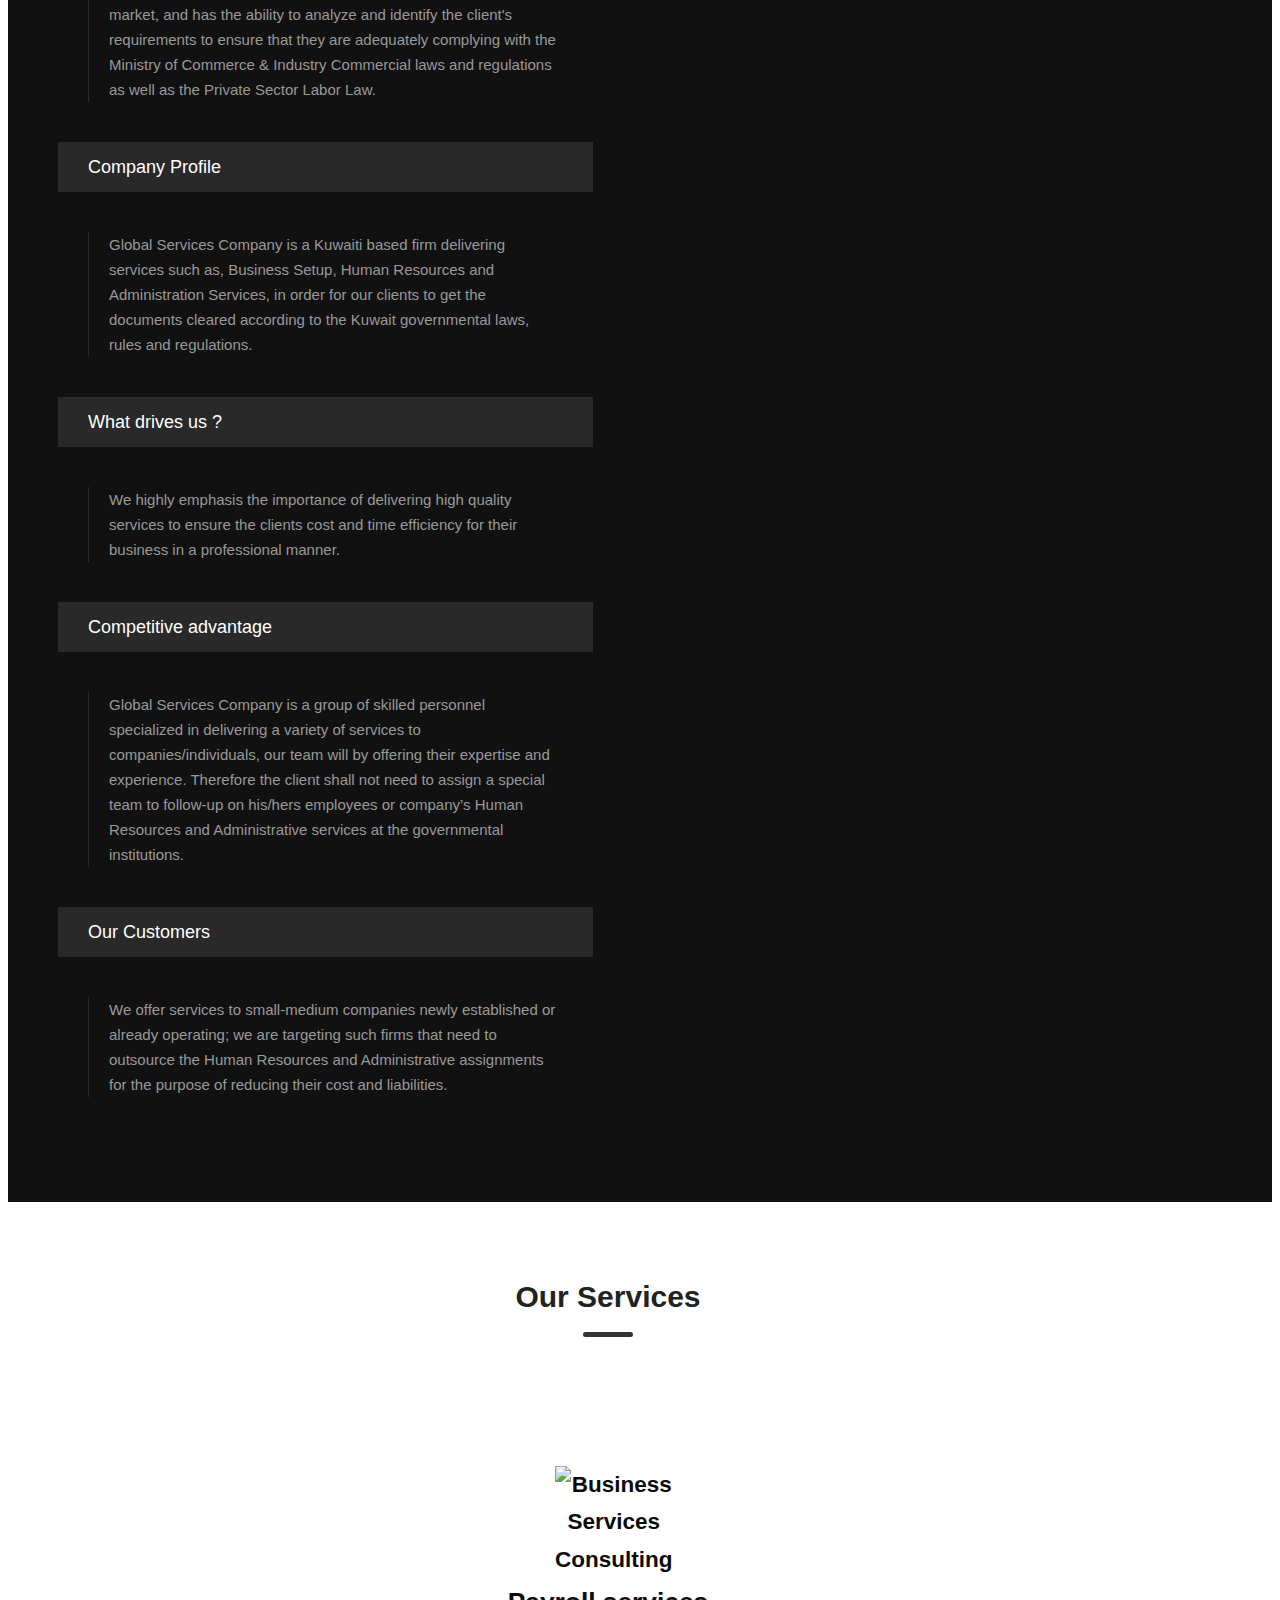
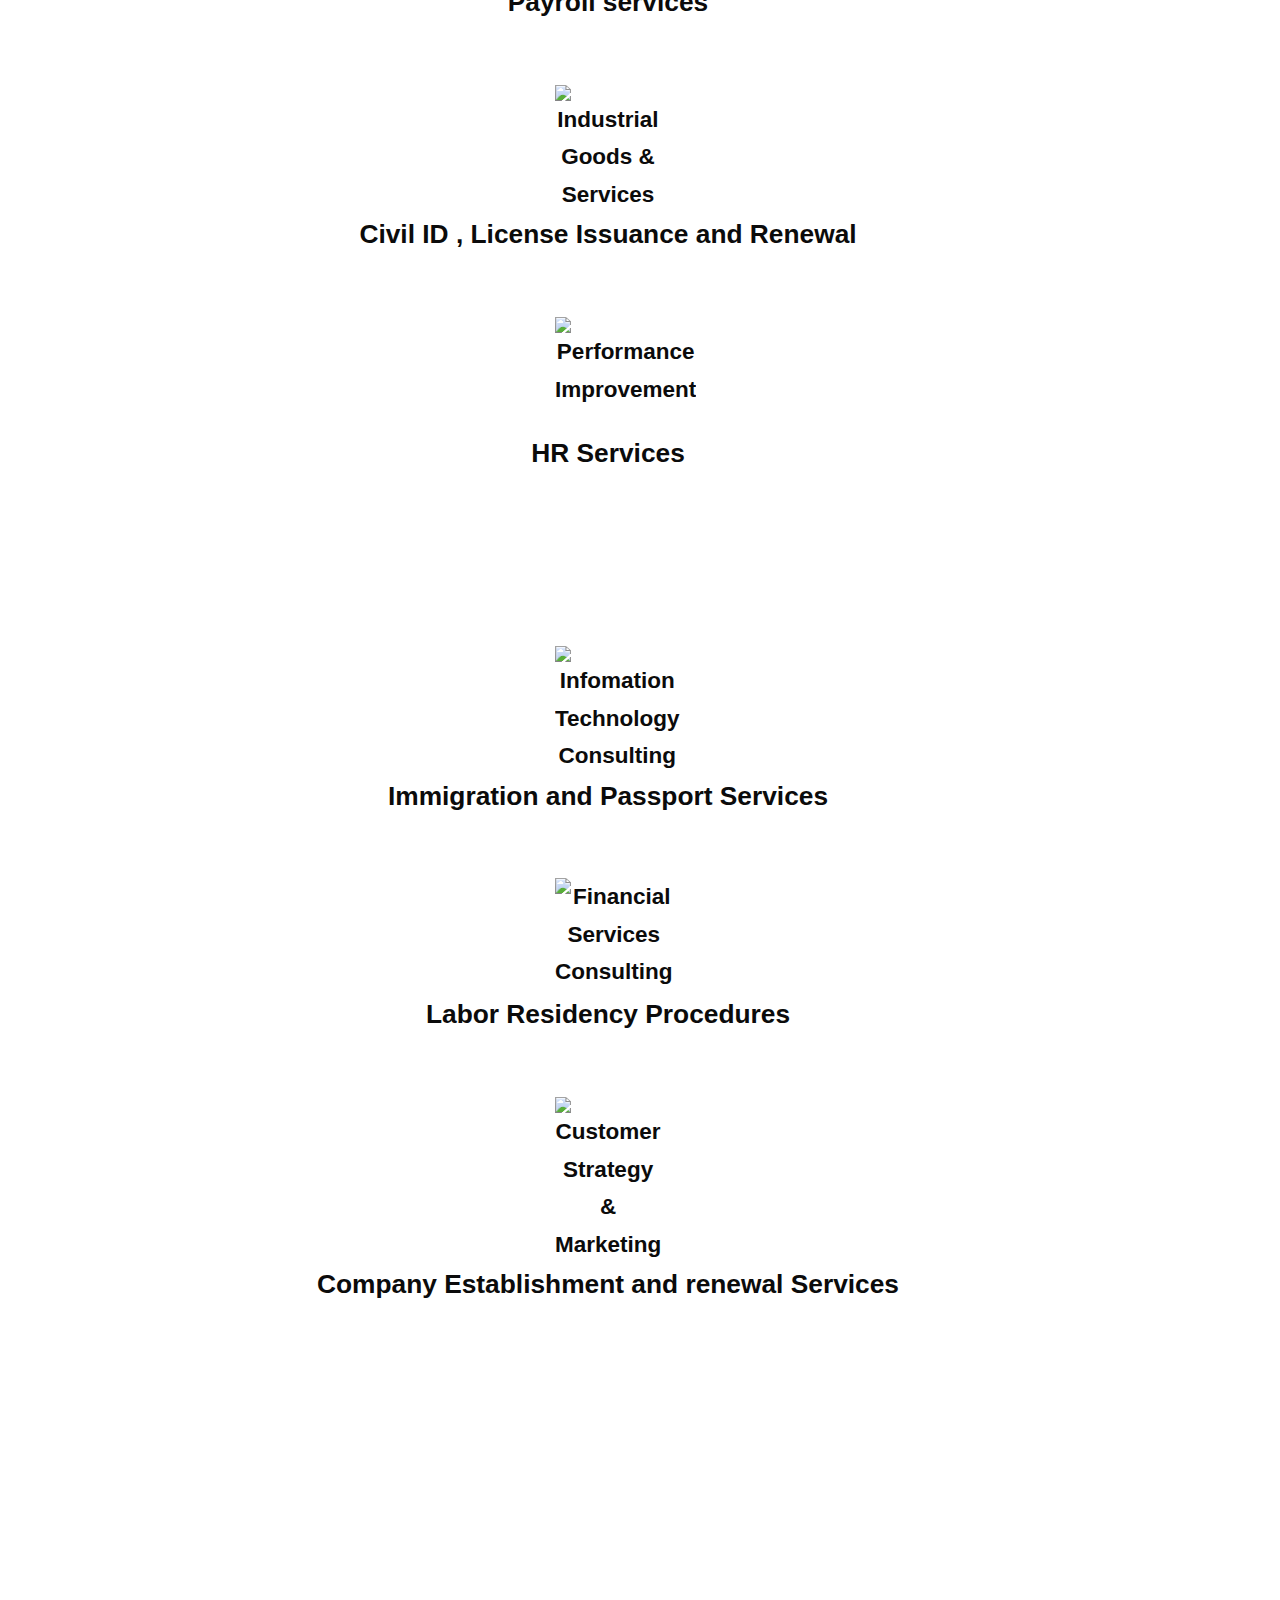
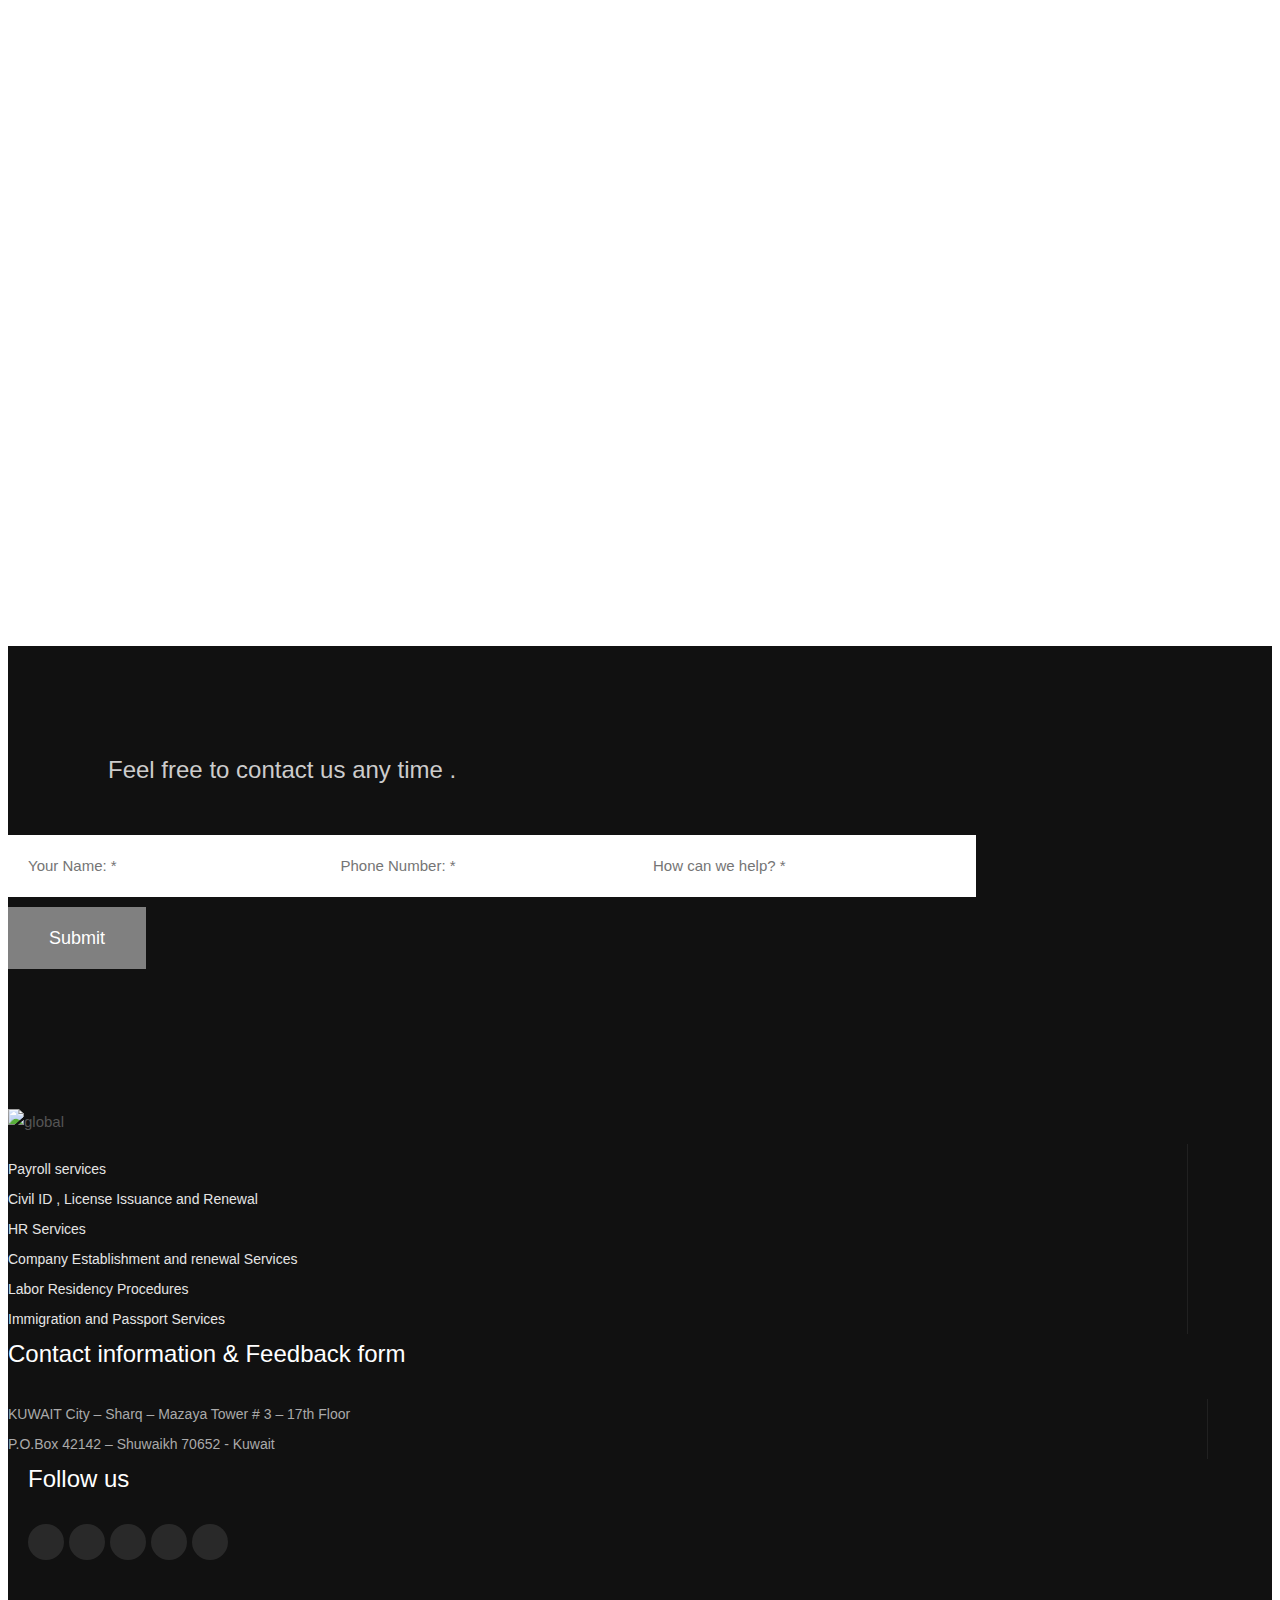
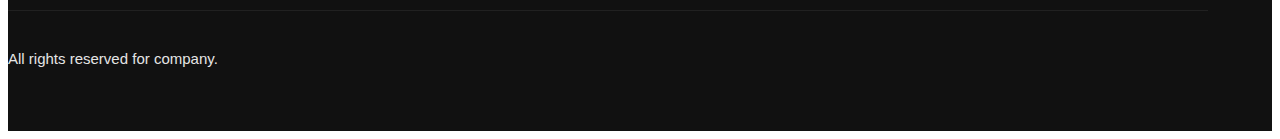
==== commit 1e047c45: "Update index-en.html" ====
--- a/index-en.html
+++ b/index-en.html
@@ -32,10 +32,14 @@
     <link href="css/switcher.css" rel="stylesheet">
     <link href="css/colors/primary.css" rel="stylesheet" id="colors">
     <link href="css/retina.css" rel="stylesheet">
+    <link rel="stylesheet" href="css/bootstrap.min.css">
+    <link rel="stylesheet" href="css/animate.css">
+    <link rel="stylesheet" href="css/slider.css">
     <!--
     Favicons
     ==================================================
     -->
+    <script src="//ajax.googleapis.com/ajax/libs/jquery/1.10.2/jquery.min.js"></script>
     <link rel="shortcut icon" href="favicon.png">
     <link rel="apple-touch-icon" href="apple-touch-icon.png">
     <link rel="apple-touch-icon" sizes="72x72" href="apple-touch-icon-72x72.png">
@@ -65,12 +69,12 @@
                             <img src="images/one-tablet.png" alt="global">
                         </a>
                     </div>
-                    <div class="search-widget search-widget-1">
-                        <div class="icon-search">
-                            <i class="icon_search"></i>
-                        </div>
-                        <input class="animated" type="text" placeholder="Search" />
-                    </div>
+                    <!--<div class="search-widget search-widget-1">-->
+                        <!--<div class="icon-search">-->
+                            <!--<i class="icon_search"></i>-->
+                        <!--</div>-->
+                        <!--<input class="animated" type="text" placeholder="Search" />-->
+                    <!--</div>-->
                     <button class="hamburger hamburger--spin hidden-tablet-landscape-up" id="toggle-icon">
                             <span class="hamburger-box">
                                 <span class="hamburger-inner"></span>
@@ -83,12 +87,9 @@
                         <div class="header-content clearfix"> <a class="logo" href="index.html">global service company</a>
                             <nav class="navigation" role="navigation">
                                 <ul class="primary-nav">
-                                    <li><a href="#intro">About</a></li>
-                                    <li><a href="#services">services</a></li>
-                                    <li><a href="#works">Works</a></li>
-                                    <li><a href="#teams">Our Team</a></li>
-                                    <li><a href="#testimonials">Notes</a></li>
-                                    <li><a href="#contact">Contact</a></li>
+                                    <li><a href="#about">About</a></li>
+                                    <li><a href="#serv">services</a></li>
+                                    <li><a href="#con">Contact</a></li>
                                 </ul>
                             </nav>
                             <a href="#" class="nav-toggle">Menu<span></span></a> </div>
@@ -97,7 +98,7 @@
 
 
                     <li>
-                        <a href="index-en.html"> 444English</a>
+                        <a href="index-en.html"> English</a>
                     </li>
                     <li>
                         <a href="index.html">Arabic</a>
@@ -111,8 +112,17 @@
                             <i class="icon_phone"></i>
                         </div>
                         <div class="content">
-                            <p>1-800-123-6889</p>
-                            <p>contact@site.com</p>
+                            <p>22213203</p>
+                            <p>r.rayya@globalserviceskw.com</p>
+                        </div>
+                    </div>
+                    <div class="icon-box icon-box-1">
+                        <div class="icon">
+                            <i class="icon_phone"></i>
+                        </div>
+                        <div class="content">
+                            <p>22213203</p>
+                            <p>globalserviceskw.com</p>
                         </div>
                     </div>
                     <div class="icon-box icon-box-1">
@@ -129,7 +139,7 @@
                             <i class="icon_clock"></i>
                         </div>
                         <div class="content">
-                            <p>09:30 am – 06:00 pm</p>
+                            <p>08:00 am – 05:00 pm</p>
                             <p>Every Day</p>
                         </div>
                     </div>
@@ -138,40 +148,37 @@
         </div>
     </div>
     <div class="hidden-tablet-landscape">
-        <div class="topbar topbar-1 bg-black">
-            <div class="container">
-                <div class="block-left">
-                    <p class="text-block">We are experts in  services and solutions</p>
-                </div>
-                <div class="block-right">
-                    <div class="chosen-lang m-r-25">
-                        <select class="chosen-select" onchange="javascript:handleSelect(this)">
-                            <option value="index-en" selected="">English</option>
-                            <option value="index" >Arabic</option>
-                        </select>
-                    </div>
-                    <ul class="horizontal-list">
-                        <li class="social-item-1">
-                            <a class="fa fa-facebook"></a>
-                        </li>
-                        <li class="social-item-1">
-                            <a class="fa fa-twitter"></a>
-                        </li>
-                        <li class="social-item-1">
-                            <a class="fa fa-google-plus"></a>
-                        </li>
-                        <li class="social-item-1">
-                            <a class="fa fa-linkedin"></a>
-                        </li>
-                        <li class="social-item-1">
-                            <a class="fa fa-instagram"></a>
-                        </li>
-                    </ul>
-                </div>
-            </div>
-        </div>
+        <!--<div class="topbar topbar-1 bg-black">-->
+            <!--<div class="container">-->
+                <!--<div class="block-left">-->
+                    <!--<p class="text-block">We are experts in  services and solutions</p>-->
+                <!--</div>-->
+                <!--<div class="block-right">-->
+                    <!--<div class="chosen-lang m-r-25">-->
+                        <!--<h2><a style="color: whitesmoke" href="index.html">عربي</a></h2>-->
+                    <!--</div>-->
+                    <!--<ul class="horizontal-list">-->
+                        <!--<li class="social-item-1">-->
+                            <!--<a class="fa fa-facebook"></a>-->
+                        <!--</li>-->
+                        <!--<li class="social-item-1">-->
+                            <!--<a class="fa fa-twitter"></a>-->
+                        <!--</li>-->
+                        <!--<li class="social-item-1">-->
+                            <!--<a class="fa fa-google-plus"></a>-->
+                        <!--</li>-->
+                        <!--<li class="social-item-1">-->
+                            <!--<a class="fa fa-linkedin"></a>-->
+                        <!--</li>-->
+                        <!--<li class="social-item-1">-->
+                            <!--<a class="fa fa-instagram"></a>-->
+                        <!--</li>-->
+                    <!--</ul>-->
+                <!--</div>-->
+            <!--</div>-->
+        <!--</div>-->
         <div class="header header-1">
-            <div class="container">
+            <div class="container ">
                 <div class="block-left">
                     <div class="logo">
                         <a href="index.html">
@@ -186,8 +193,8 @@
                                 <i class="icon_phone"></i>
                             </div>
                             <div class="content">
-                                <p>1-800-123-6889</p>
-                                <p>contact@site.com</p>
+                                <p>22213203    fax : 22213204</p>
+                                <p>r.rayya@globalserviceskw.com</p>
                             </div>
                         </div>
                         <div class="icon-box icon-box-1">
@@ -205,8 +212,10 @@
                                 <i class="icon_clock"></i>
                             </div>
                             <div class="content">
-                                <p>09:30 am – 06:00 pm</p>
-                                <p>Every Day</p>
+
+                                <p>from saturday to thursday</p>
+                                <p>08:00 am – 05:00 pm</p>
+
                             </div>
                         </div>
                     </div>
@@ -241,14 +250,14 @@
                     </div>
                 </nav>
             </div>
-            <!--<div class="block-right">-->
-                <!--<div class="search-widget search-widget-1">-->
-                    <!--<div class="icon-search">-->
-                        <!--<i class="icon_search"></i>-->
-                    <!--</div>-->
-                    <!--&lt;!&ndash;<input class="animated" type="text" placeholder="Search" />&ndash;&gt;-->
-                <!--</div>-->
-            <!--</div>-->
+            <div class="block-right">
+                <div class="search-widget search-widget-1">
+                    <div style="margin-top: 20px" class="  chosen-lang m-r-25">
+                        <h4><a style="color: #0b0b0b" href="index-en.html">عربي</a></h4>
+                    </div>
+
+                </div>
+            </div>
         </div>
     </div>
     <!-- header / end-->
@@ -262,11 +271,19 @@
                 <li class="item-1" data-transition="fade">
                     <!-- MAIN IMAGE-->
                     <img class="rev-slidebg" src="images/kuw.jpg" alt="#" />
-                    <h3 style="" class="tp-caption tp-resizeme caption-1" data-frames="[{&quot;from&quot;:&quot;y:50px;opacity:0;&quot;,&quot;speed&quot;:1500,&quot;to&quot;:&quot;o:1;&quot;,&quot;delay&quot;:900,&quot;ease&quot;:&quot;Power4.easeOut&quot;},{&quot;delay&quot;:&quot;wait&quot;,&quot;speed&quot;:500,&quot;to&quot;:&quot;y:-50px;opacity:0;&quot;,&quot;ease&quot;:&quot;Power2.easeIn&quot;}]"
-                        data-x="['center']" data-hoffset="['0', '0', '0', '0']" data-y="['middle']" data-voffset="['-180']" data-width="['770', '770', '770', '480']"> The way of doing HR yourself, LIFTED</h3>
                     <div class=" tp-caption tp-resizeme caption-2 man" data-frames="[{&quot;delay&quot;:1000,&quot;speed&quot;:1500,&quot;frame&quot;:&quot;0&quot;,&quot;from&quot;:&quot;y:[100%];z:0;rX:0deg;rY:0;rZ:0;sX:1;sY:1;skX:0;skY:0;opacity:0;&quot;,&quot;mask&quot;:&quot;x:0px;y:[100%];s:inherit;e:inherit;&quot;,&quot;to&quot;:&quot;o:1;&quot;,&quot;ease&quot;:&quot;Power2.easeInOut&quot;},{&quot;delay&quot;:&quot;wait&quot;,&quot;speed&quot;:500,&quot;frame&quot;:&quot;999&quot;,&quot;to&quot;:&quot;auto:auto;&quot;,&quot;ease&quot;:&quot;Power3.easeInOut&quot;}]"
                          data-x="['center']" data-hoffset="['0', '0', '0', '0']" data-y="['center']" data-voffset="['30', '0', '0', '40']" data-width="['770', '770', '770', '480']">
-                        We are specialized in Administrative & Human Resources (HR); including all other legal requirements in an effective and efficient manner in order to ensure that you are fully compliant with private sector labor law                    </div>
+                    </div>
+                    <h2 style="margin-top: 200px" class="wow fadeInUp animated cd-headline slide ml4 tp-caption tp-resizeme caption-1" data-frames="[{&quot;from&quot;:&quot;y:50px;opacity:0;&quot;,&quot;speed&quot;:1500,&quot;to&quot;:&quot;o:1;&quot;,&quot;delay&quot;:900,&quot;ease&quot;:&quot;Power4.easeOut&quot;},{&quot;delay&quot;:&quot;wait&quot;,&quot;speed&quot;:500,&quot;to&quot;:&quot;y:-50px;opacity:0;&quot;,&quot;ease&quot;:&quot;Power2.easeIn&quot;}]"
+                        data-x="['center']" data-hoffset="['0', '0', '0', '0']" data-y="['middle']" data-voffset="['-180']" data-width="['770', '770', '770', '480']">  <span class="cd-words-wrapper">
+                                    <b class="is-visible">The way of doing HR yourself lifted</b>
+                                    <b>We handle the complete payroll for you</b>
+                                    <b>Specialized in Administration &amp; HR</b>
+                                </span>
+
+
+                    </h2>
+
 
                     <div class="tp-caption tp-resizeme caption-3" data-frames="[{&quot;delay&quot;:2000,&quot;speed&quot;:1000,&quot;frame&quot;:&quot;0&quot;,&quot;from&quot;:&quot;opacity:0;&quot;,&quot;to&quot;:&quot;o:1;&quot;,&quot;ease&quot;:&quot;Power3.easeInOut&quot;},{&quot;delay&quot;:&quot;wait&quot;,&quot;speed&quot;:500,&quot;frame&quot;:&quot;999&quot;,&quot;to&quot;:&quot;auto:auto;&quot;,&quot;ease&quot;:&quot;Power3.easeInOut&quot;}]"
                          data-responsive="on" data-x="['center']" data-hoffset="['0', '0', '0', '0']" data-y="['center']" data-voffset="['180', '150', '150', '250']" data-width="['770', '770', '770', '480']">
@@ -288,7 +305,7 @@
         </div>
         <p class="accordion-title text-block text-center relative p-l-50 p-r-50 m-b-40" style=" font-size: large;  margin-bottom: 180px ; ">
             Global Services Company is a Kuwaiti based firm delivering services such as, Business Setup, Human Resources and Administration Services, in order for our clients to get the documents cleared according to the Kuwait governmental laws, rules and regulations.
-            Our team has a comprehensive knowledge of the Kuwaiti business market and has the ability to analyze and identify the client's requirements to insure that they are adequately complying with the Ministry of Commerce & Industry Commercial laws and regulations as well as the Private Sector Labor Law.
+            Our team has a comprehensive knowledge of the Kuwaiti business market and has the ability to analyze and identify the client's requirements to ensure that they are adequately complying with the Ministry of Commerce & Industry Commercial laws and regulations as well as the Private Sector Labor Law.
             <br>
 
 
@@ -343,7 +360,7 @@
                         <h3>GUARANTEE</h3>
                     </div>
                     <div class="content">
-                        <p>99% accurate, on time, and Hassle free transaction following services in Abu kuwait. Also, Proven for 100% customer satisfaction</p>
+                        <p></p>
                     </div>
                 </div>
             </div>
@@ -356,7 +373,7 @@
                         <h3>COMMITMENT</h3>
                     </div>
                     <div class="content">
-                        <p>Our understanding of your business needs and strong commitment to providing excellent quality set us apart from other companies.</p>
+                        <p></p>
                     </div>
                 </div>
             </div>
@@ -369,7 +386,7 @@
                         <h3>ACCURACY</h3>
                     </div>
                     <div class="content">
-                        <p>Our team adheres 100% accuracy in our services. With global, we ensure you never have to worry about the accuracy of your document.</p>
+                        <p></p>
                     </div>
                 </div>
             </div>
@@ -382,7 +399,7 @@
                         <h3>SPEED</h3>
                     </div>
                     <div class="content">
-                        <p>We deliver fast, accurate translation following services in kuwait in various sectors. We act as your go to Typing center in kuwait</p>
+                        <p></p>
                     </div>
                 </div>
             </div>
@@ -404,46 +421,38 @@
                     <div class="accordion-content animated" data-content>
                         <div class="content-inner">
                             <p>
-                                We are specialized in Administrative & Human Resources (HR); including all other legal requirements in an effective and efficient manner in order to ensure that you are fully compliant with private sector labor law.
+                                Our team has a comprehensive knowledge of the Kuwaiti business market, and has the
+                                ability to analyze and identify the client&#39;s requirements to ensure that they are adequately
+                                complying with the Ministry of Commerce &amp; Industry Commercial laws and regulations
+                                as well as the Private Sector Labor Law.
                             </p>
                         </div>
                     </div>
                 </div>
+
                 <div class="accordion m-b-5" data-accordion>
                     <div class="accordion-title" data-control>
-                        <p>Vision and mission</p>
+                        <p>Company Profile</p>
                     </div>
                     <div class="accordion-content animated" data-content>
                         <div class="content-inner">
                             <p>
-                                To serve our clients in an effective & efficient manner by delivering our services to them and insure that we comply with Kuwait governmental laws, rules and regulations.
-
+                                Global Services Company is a Kuwaiti based firm delivering services such as, Business
+                                Setup, Human Resources and Administration Services, in order for our clients to get the
+                                documents cleared according to the Kuwait governmental laws, rules and regulations.
                             </p>
                         </div>
                     </div>
                 </div>
                 <div class="accordion m-b-5" data-accordion>
                     <div class="accordion-title" data-control>
-                        <p>Company Profile</p>
+                        <p>What drives us ?</p>
                     </div>
                     <div class="accordion-content animated" data-content>
                         <div class="content-inner">
                             <p>
-                                Global Services Company is a Kuwaiti based firm delivering services such as, Business Setup, Human Resources and Administration Services, in order for our clients to get the documents cleared according to the Kuwait governmental laws, rules and regulations.
-                                Our team has a comprehensive knowledge of the Kuwaiti business market, and has the ability to analyze and identify the client's requirements to insure that they are adequately complying with the Ministry of Commerce & Industry Commercial laws and regulations as well as the Private Sector Labor Law.
-
-                            </p>
-                        </div>
-                    </div>
-                </div>
-                <div class="accordion m-b-5" data-accordion>
-                    <div class="accordion-title" data-control>
-                        <p>What drives us ?</p>
-                    </div>
-                    <div class="accordion-content animated" data-content>
-                        <div class="content-inner">
-                            <p>
-                                We highly emphasis the importance of delivering high quality services to insure the clients cost and time efficiency for their business in a professional manner.
+                                We highly emphasis the importance of delivering high quality services to ensure the
+                                clients cost and time efficiency for their business in a professional manner.
                             </p>
                         </div>
                     </div>
@@ -458,8 +467,11 @@
                         <div class="content-inner">
                             <p>
 
-                                Global Services Company is a group of skilled personnel specialized in delivering a variety of services to companies/individuals, our team will by offering their expertise and experience. Therefore the client shall not need to assign a special team to follow-up on his/hers employees or company’s Human Resources and Administrative services at the governmental institutions.
-
+                                Global Services Company is a group of skilled personnel specialized in delivering a
+                                variety of services to companies/individuals, our team will by offering their expertise and
+                                experience. Therefore the client shall not need to assign a special team to follow-up on
+                                his/hers employees or company’s Human Resources and Administrative services at the
+                                governmental institutions.
                             </p>
                         </div>
                     </div>
@@ -473,8 +485,9 @@
                     <div class="accordion-content animated" data-content>
                         <div class="content-inner">
                             <p>
-
-                                We offer services to small-medium companies newly established or already operating; we are targeting such firms that need to outsource the Human Resources and Administrative assignments for the purpose of reducing their cost and liabilities.
+                                We offer services to small-medium companies newly established or already operating;
+                                we are targeting such firms that need to outsource the Human Resources and
+                                Administrative assignments for the purpose of reducing their cost and liabilities.
                             </p>
                         </div>
                     </div>
@@ -724,7 +737,7 @@
 <!-- section / start-->
 <div id="con" class="section bg-black p-t-80 p-b-80">
     <div class="container">
-        <p class="text-block text-grey text-med m-b-45 text-center p-l-100 p-r-100">If you need to speak to us about a general query fill in the form below and we will call you back within the same working day.</p>
+        <p class="text-block text-grey text-med m-b-45 text-center p-l-100 p-r-100">Feel free to contact us any time .</p>
         <div class="au-form-group">
 
             <div class="au-form-col-3 p-r-5">
@@ -745,16 +758,16 @@
 <!-- section / end-->
 
 <!-- section / start-->
-<div class="section bg-parallax p-t-120 p-b-120" style="background: url(&quot;images/27077958-kuwait-wallpapers.jpg&quot;) no-repeat;" data-paroller-type="background" data-paroller-factor="-0.3" data-paroller-direction="vertical">
-    <div class="bg-overlay"></div>
-    <div class="container">
-        <p class="text-block text-white text-center p-l-100 p-r-100 relative text-lead">
-            Our Clients,
-            We offer services to small-medium companies newly established or already operating; we are targeting such firms that need to outsource the Human Resources and Administrative assignments for the purpose of reducing their cost and liabilities.
-
-        </p>
-    </div>
-</div>
+<!--<div class="section bg-parallax p-t-120 p-b-120" style="background: url(&quot;images/27077958-kuwait-wallpapers.jpg&quot;) no-repeat;" data-paroller-type="background" data-paroller-factor="-0.3" data-paroller-direction="vertical">-->
+    <!--<div class="bg-overlay"></div>-->
+    <!--<div class="container">-->
+        <!--<p class="text-block text-white text-center p-l-100 p-r-100 relative text-lead">-->
+            <!--Our Clients,-->
+            <!--We offer services to small-medium companies newly established or already operating; we are targeting such firms that need to outsource the Human Resources and Administrative assignments for the purpose of reducing their cost and liabilities.-->
+
+        <!--</p>-->
+    <!--</div>-->
+<!--</div>-->
 <!-- section / end-->
 
 <!-- Our Partner / start-->
@@ -923,6 +936,10 @@
 Javascripts
 ==================================================
 -->
+<script src="js/bootstrap.min.js"></script>
+<script src="js/wow.min.js"></script>
+<script src="js/slider.js"></script>
+<script src="js/serve.js"></script>
 <script src="vendor/jquery/dist/jquery.min.js"></script>
 <script src="vendor/bootstrap/dist/js/bootstrap.min.js"></script>
 <script src="vendor/bootstrap-progressbar/bootstrap-progressbar.min.js"></script>
@@ -940,8 +957,9 @@
 <script src="vendor/jquery.counterup/jquery.counterup.min.js"></script>
 <script src="vendor/paroller.js/jquery.paroller.min.js"></script>
 <script src="vendor/retinajs/dist/retina.min.js"></script>
+<script src="js/slide.js"></script>
+<script src="js/slide2.js"></script>
 <script src="js/owl-custom.js"></script>
-<script src="js/serve.js"></script>
 <script src="js/main.js"></script>
 <script src="js/momo.js"></script>
 <script src="js/switcher-custom.js"></script>
--- a/css/main.css
+++ b/css/main.css
@@ -0,0 +1,6748 @@
+/*------------------------------------------------------------------
+[Master Stylesheet]
+
+Project:  CONSULTING
+Version:	1.0
+Last change:	18/07/2017 [Add Define a table of contents Link]
+Assigned to:	Ngo Dang Truong
+Primary use:	Company
+-------------------------------------------------------------------*/
+/*------------------------------------------------------------------
+[LAYOUT]
+
+* body
+    + Header / header
+	+ Page Content / .page-content .name-page
+        + Section Layouts / section .name-section
+        ...
+	+ Footer / footer
+
+-------------------------------------------------------------------*/
+/*------------------------------------------------------------------
+# [Color codes]
+
+# Text Color (text): #555555
+# Text Color Deep (Text, title): #333333
+
+------------------------------------------------------------------*/
+/*------------------------------------------------------------------
+[Typography]
+
+Body copy:		15px/1.5 'Roboto', Arial, "Helvetica Neue", sans-serif;
+Heading Section:	30px/1.5 'Roboto', Arial, "Helvetica Neue", sans-serif;
+Input, textarea:	15px/1.5 'Roboto', Arial, "Helvetica Neue", sans-serif;
+Title:	24px/1.5 'Roboto', Arial, "Helvetica Neue", sans-serif;
+
+Notes:	decreasing heading by 0.4em with every subsequent heading level
+-------------------------------------------------------------------*/
+/*-----------------------------------------------------*/
+/*                   INCLUDE FILE                      */
+/*-----------------------------------------------------*/
+/*    Init variables and mixins    */
+/* clearFix */
+/* Detect variable screen */
+/*    Include all sass of components general    */
+/* #Basic Styles
+================================================== */
+body {
+  font-family: "Roboto", Arial, "Helvetica Neue", sans-serif;
+  font-weight: 400;
+  font-size: 15px;
+  line-height: -webkit-calc(25/15);
+  line-height: -moz-calc(25/15);
+  line-height: calc(25/15);
+  color: #555555;
+  -webkit-font-smoothing: antialiased;
+  /* Fix for webkit rendering */
+  -webkit-text-size-adjust: 100%;
+}
+
+html {
+  overflow-x: hidden;
+}
+
+@media (min-width: 1200px) {
+  .container {
+    width: 1200px;
+  }
+}
+
+/* #Backgroud
+================================================== */
+.bg-black {
+  background: #111;
+}
+
+.bg-grey {
+  background: #e6e6e6;
+}
+
+.bg-grey-light {
+  background: #f5f5f5;
+}
+
+.bg-grey-dark {
+  background: #999999;
+}
+
+.ser form{
+
+  margin: auto;
+}
+.ser .select{
+  color: #f1c40f;
+}
+.ser h2{
+  color: #666;
+}
+.ser h2 span{
+  cursor: pointer;
+}
+.ser .admin{
+  display: none;
+}
+.bg-white {
+  background: #fff;
+}
+
+.bg-cover {
+  -webkit-background-size: cover !important;
+  -moz-background-size: cover !important;
+  -o-background-size: cover !important;
+  background-size: cover !important;
+}
+
+.bg-overlay {
+  position: absolute;
+  width: 100%;
+  height: 100%;
+  top: 0;
+  left: 0;
+  z-index: 0;
+}
+
+.bg-overlay.dark {
+  background: rgba(0, 0, 0, 0.5);
+}
+
+.bg-overlay.dark-2 {
+  background: rgba(0, 0, 0, 0.8);
+}
+
+.bg-parallax {
+  background-attachment: fixed !important;
+  -webkit-background-size: cover !important;
+  -moz-background-size: cover !important;
+  -o-background-size: cover !important;
+  background-size: cover !important;
+}
+
+@media (max-width: 991px) {
+  .bg-parallax {
+    -webkit-background-size: auto auto !important;
+    -moz-background-size: auto !important;
+    -o-background-size: auto !important;
+    background-size: auto !important;
+  }
+}
+
+.bg-gradient {
+  background: -webkit-gradient(linear, left bottom, left top, from(transparent), to(black));
+  background: -webkit-linear-gradient(bottom, transparent 0%, black 100%);
+  background: -moz-linear-gradient(bottom, transparent 0%, black 100%);
+  background: -o-linear-gradient(bottom, transparent 0%, black 100%);
+  background: linear-gradient(to top, transparent 0%, black 100%);
+}
+
+.bg-gradient-light {
+  background: -webkit-gradient(linear, left bottom, left top, from(rgba(255, 255, 255, 0)), to(white));
+  background: -webkit-linear-gradient(bottom, rgba(255, 255, 255, 0) 0%, white 100%);
+  background: -moz-linear-gradient(bottom, rgba(255, 255, 255, 0) 0%, white 100%);
+  background: -o-linear-gradient(bottom, rgba(255, 255, 255, 0) 0%, white 100%);
+  background: linear-gradient(to top, rgba(255, 255, 255, 0) 0%, white 100%);
+}
+
+/* #Typography
+================================================== */
+h1 a, h2 a, h3 a, h4 a, h5 a, h6 a {
+  font-weight: inherit;
+}
+
+p img {
+  margin: 0;
+}
+
+em {
+  font-style: italic;
+}
+
+strong {
+  font-weight: 200;
+}
+
+small {
+  font-size: 20%;
+}
+
+.text-small {
+  font-size: 13px;
+}
+
+/*	Blockquotes  */
+/* #Links
+================================================== */
+a, a:visited {
+  text-decoration: none;
+}
+
+a:hover, a:focus {
+  color: #e74c3c;
+  text-decoration: none;
+}
+
+p a, p a:visited {
+  line-height: inherit;
+  text-decoration: none;
+}
+
+a:focus {
+  outline: none;
+}
+
+a:hover {
+  cursor: pointer;
+}
+
+/* #Lists
+================================================== */
+ul {
+  list-style: none outside;
+}
+
+ol {
+  list-style: decimal;
+}
+
+ul ul, ul ol,
+ol ol, ol ul {
+  font-size: 90%;
+}
+
+li p {
+  line-height: 21px;
+}
+
+/* Fix for odd Mozilla border & padding issues */
+button::-moz-focus-inner,
+input::-moz-focus-inner {
+  border: 0;
+  padding: 0;
+}
+
+/* #Transition
+================================================== */
+a, button {
+  -webkit-transition: all 0.3s ease !important;
+  -o-transition: all 0.3s ease !important;
+  -moz-transition: all 0.3s ease !important;
+  transition: all 0.3s ease !important;
+}
+
+a:hover, button:hover {
+  -webkit-transition: all 0.3s ease !important;
+  -o-transition: all 0.3s ease !important;
+  -moz-transition: all 0.3s ease !important;
+  transition: all 0.3s ease !important;
+}
+
+/* #Social icon item
+================================================== */
+.social-item-1 {
+  width: 26px;
+  height: 26px;
+  background: rgba(255, 255, 255, 0.1);
+  -webkit-border-radius: 3px;
+  -moz-border-radius: 3px;
+  border-radius: 3px;
+  display: table;
+  text-align: center;
+  -webkit-transition: all 0.3s ease;
+  -o-transition: all 0.3s ease;
+  -moz-transition: all 0.3s ease;
+  transition: all 0.3s ease;
+}
+
+.social-item-1 a {
+  display: table-cell;
+  vertical-align: middle;
+  color: #e5e5e5;
+  font-size: 12px;
+}
+
+.social-item-1:hover {
+  -webkit-transition: all 0.3s ease;
+  -o-transition: all 0.3s ease;
+  -moz-transition: all 0.3s ease;
+  transition: all 0.3s ease;
+}
+
+.social-item-2 {
+  width: 36px;
+  height: 36px;
+  -webkit-border-radius: 100%;
+  -moz-border-radius: 100%;
+  border-radius: 100%;
+}
+
+.social-item-3 {
+  width: 36px;
+  height: 36px;
+  -webkit-border-radius: 0;
+  -moz-border-radius: 0;
+  border-radius: 0;
+  background: #808080;
+  margin-left: 5px;
+}
+
+.social-item-3 .fa-facebook {
+  background: #3b5998;
+}
+
+.social-item-3 .fa-twitter {
+  background: #00aced;
+}
+
+.social-item-3 .fa-google-plus {
+  background: #dd4b39;
+}
+
+.social-item-3 .fa-linkedin {
+  background: #007bb6;
+}
+
+.social-item-3 a {
+  color: #fff;
+}
+
+.social-item-3.text {
+  background: none;
+  height: 36px;
+  width: 70px;
+}
+
+.social-item-3.text span {
+  font-size: 13px;
+  display: table-cell;
+  vertical-align: middle;
+}
+
+.social-item-4 {
+  margin-right: 5px;
+}
+
+.social-item-4 a {
+  font-size: 24px;
+}
+
+.social-item-4 .fa-facebook-square {
+  color: #3b5998;
+}
+
+.social-item-4 .fa-twitter {
+  color: #00aced;
+}
+
+.social-item-4 .fa-linkedin-square {
+  color: #007bb6;
+}
+
+.social-item-4.text {
+  background: none;
+  height: 26px;
+  width: 100px;
+  text-align: left;
+}
+
+.social-item-4.text span {
+  color: #808080;
+  font-size: 13px;
+  display: table-cell;
+  vertical-align: middle;
+}
+
+/* #List style
+================================================== */
+.horizontal-list {
+  padding: 0;
+  margin: 0;
+}
+
+.horizontal-list:after {
+  content: "";
+  display: table;
+  clear: both;
+}
+
+.horizontal-list li {
+  float: left;
+}
+
+/* #Chosen Select
+================================================== */
+@media (min-width: 0px) {
+  .chosen-container .chosen-single div b {
+    background: none !important;
+  }
+}
+
+/*No active*/
+.chosen-container {
+  vertical-align: baseline;
+}
+
+.chosen-container .chosen-single {
+  background: none;
+  border: none;
+  -webkit-box-shadow: none;
+  -moz-box-shadow: none;
+  box-shadow: none;
+}
+
+.chosen-container .chosen-single span {
+  color: #888;
+}
+
+.chosen-container .chosen-single div b {
+  background: none;
+  -webkit-transition: all 0.3s ease;
+  -o-transition: all 0.3s ease;
+  -moz-transition: all 0.3s ease;
+  transition: all 0.3s ease;
+  text-align: center;
+}
+
+.chosen-container .chosen-single div b:after {
+  content: '\f107';
+  font-family: FontAwesome, sans-serif;
+  color: #888;
+}
+
+.chosen-container .chosen-drop {
+  background: #111;
+  border: none;
+  -webkit-box-shadow: 0 1px 3px rgba(0, 0, 0, 0.12), 0 1px 2px rgba(0, 0, 0, 0.24);
+  -moz-box-shadow: 0 1px 3px rgba(0, 0, 0, 0.12), 0 1px 2px rgba(0, 0, 0, 0.24);
+  box-shadow: 0 1px 3px rgba(0, 0, 0, 0.12), 0 1px 2px rgba(0, 0, 0, 0.24);
+  -webkit-border-radius: 0;
+  -moz-border-radius: 0;
+  border-radius: 0;
+  -webkit-transition: all 0.3s ease;
+  -o-transition: all 0.3s ease;
+  -moz-transition: all 0.3s ease;
+  transition: all 0.3s ease;
+  visibility: hidden;
+  opacity: 0;
+  clip: auto;
+}
+
+.chosen-container .chosen-drop ul li {
+  color: #888;
+  -webkit-transition: all 0.3s ease;
+  -o-transition: all 0.3s ease;
+  -moz-transition: all 0.3s ease;
+  transition: all 0.3s ease;
+}
+
+.chosen-container .chosen-drop ul li:hover, .chosen-container .chosen-drop ul li.result-selected {
+  background: none;
+  color: #fff;
+  -webkit-transition: all 0.3s ease;
+  -o-transition: all 0.3s ease;
+  -moz-transition: all 0.3s ease;
+  transition: all 0.3s ease;
+}
+
+/*Active*/
+.chosen-container-active.chosen-with-drop .chosen-single {
+  background: #111;
+  border: none;
+  -webkit-box-shadow: 0 1px 3px rgba(0, 0, 0, 0.12), 0 1px 2px rgba(0, 0, 0, 0.24);
+  -moz-box-shadow: 0 1px 3px rgba(0, 0, 0, 0.12), 0 1px 2px rgba(0, 0, 0, 0.24);
+  box-shadow: 0 1px 3px rgba(0, 0, 0, 0.12), 0 1px 2px rgba(0, 0, 0, 0.24);
+}
+
+.chosen-container-active.chosen-with-drop .chosen-single div b {
+  -webkit-transform: rotate(-180deg);
+  -moz-transform: rotate(-180deg);
+  -ms-transform: rotate(-180deg);
+  -o-transform: rotate(-180deg);
+  transform: rotate(-180deg);
+}
+
+.chosen-container-active.chosen-with-drop .chosen-drop {
+  visibility: visible;
+  opacity: 1;
+  -webkit-transition: all 0.3s ease;
+  -o-transition: all 0.3s ease;
+  -moz-transition: all 0.3s ease;
+  transition: all 0.3s ease;
+}
+
+/* #Hamburger Button
+================================================== */
+.hamburger {
+  padding: 20px 15px 10px 15px;
+}
+
+.hamburger:focus {
+  outline: none;
+}
+
+.hamburger:hover {
+  opacity: 1;
+}
+
+/* #Progress Bar
+================================================== */
+.progress-box-1 .progress-label {
+  font-size: 13px;
+  margin-bottom: 9px;
+}
+
+.au-progress-1 {
+  border-top: 1px solid #d9d9d9;
+}
+
+.au-progress-1 .au-progress-bar {
+  position: relative;
+  height: 10px;
+  width: 0;
+  -webkit-transition: 1s all;
+  -o-transition: 1s all;
+  -moz-transition: 1s all;
+  transition: 1s all;
+}
+
+.au-progress-1 .au-progress-bar span {
+  font-size: 13px;
+  position: absolute;
+  top: -20px;
+  right: -15px;
+}
+
+.progress-box-2 {
+  text-align: center;
+  margin-bottom: 30px;
+}
+
+.progress-box-2 .au-progress-bar {
+  background: none;
+  position: relative;
+  width: 100% !important;
+  -webkit-transition: 1s all;
+  -o-transition: 1s all;
+  -moz-transition: 1s all;
+  transition: 1s all;
+}
+
+.progress-box-2 .au-progress-bar svg {
+  -webkit-transform: rotate(-90deg);
+  -moz-transform: rotate(-90deg);
+  -ms-transform: rotate(-90deg);
+  -o-transform: rotate(-90deg);
+  transform: rotate(-90deg);
+}
+
+.progress-box-2 .au-progress-bar circle {
+  stroke-width: 4px;
+}
+
+.progress-box-2 .au-progress-bar .bar-color {
+  -webkit-transition: 1s all;
+  -o-transition: 1s all;
+  -moz-transition: 1s all;
+  transition: 1s all;
+}
+
+.progress-box-2 .au-progress-bar span {
+  position: absolute;
+  top: 50%;
+  left: 50%;
+  -webkit-transform: translate(-50%, -50%);
+  -moz-transform: translate(-50%, -50%);
+  -ms-transform: translate(-50%, -50%);
+  -o-transform: translate(-50%, -50%);
+  transform: translate(-50%, -50%);
+  font-size: 30px;
+  color: #fff;
+}
+
+.progress-box-2 .progress-label {
+  font-weight: 400;
+  margin: 15px 0 0 0;
+  color: #fff;
+  font-size: 18px;
+}
+
+.progress-box-3 {
+  display: inline-block;
+  vertical-align: top;
+}
+
+.progress-box-3 .progress-label {
+  font-size: 15px;
+  color: #888888;
+  margin-top: 5px;
+}
+
+.progress-box-3 .au-progress-3 {
+  width: 110px;
+  background: #e6e6e6;
+  height: 216px;
+  position: relative;
+}
+
+.progress-box-3 .au-progress-3 .au-progress-bar {
+  position: absolute;
+  -webkit-transition: 0.5s all;
+  -o-transition: 0.5s all;
+  -moz-transition: 0.5s all;
+  transition: 0.5s all;
+  left: 0;
+  bottom: 0;
+  width: 100% !important;
+  height: 0%;
+  background: #00ae25;
+  text-align: center;
+}
+
+.progress-box-3 .au-progress-3 .au-progress-bar span {
+  color: #fff;
+  display: inline-block;
+  margin-top: 3px;
+}
+
+/* #Number box
+================================================== */
+.number-box {
+  text-align: center;
+  margin-bottom: 30px;
+}
+
+.number-box.light {
+  color: #fff;
+}
+
+.number-box.dark {
+  color: #333333;
+}
+
+.number-box.dark .title {
+  color: #999999;
+}
+
+.number-box .number {
+  line-height: 1;
+  margin-bottom: 15px;
+  font-size: 70px;
+  font-weight: 700;
+  display: block;
+}
+
+.number-box .number .sub {
+  content: "%";
+  font-size: 40px;
+  margin-left: -15px;
+}
+
+.number-box .title {
+  display: block;
+  font-weight: 700;
+}
+
+/* #Text block
+================================================== */
+.text-inline {
+  display: inline-block;
+}
+
+.text-block {
+  font-size: 15px;
+  margin-bottom: 0;
+  display: block;
+  font-weight: 400;
+}
+
+@media (max-width: 991px) {
+  .text-block {
+    padding-left: 0 !important;
+    padding-right: 0 !important;
+  }
+}
+
+.text-lead {
+  font-size: 39px;
+  font-weight: 300;
+}
+
+.text-black {
+  color: #333;
+}
+
+.text-grey {
+  color: #cccccc;
+}
+
+.text-grey-1 {
+  color: #808080;
+}
+
+.text-white {
+  color: #fff;
+}
+
+.text-large {
+  font-size: 36px;
+}
+
+.text-med-large {
+  font-size: 30px;
+}
+
+.text-med {
+  font-size: 24px;
+}
+
+.text-bold {
+  font-weight: 700;
+}
+
+.text-med-sm {
+  font-size: 20px;
+}
+
+.text-underline {
+  text-decoration: underline;
+}
+
+.post-list li {
+  list-style: none;
+  margin-bottom: 10px;
+}
+
+.post-list li:before {
+  content: '';
+  background: #555;
+  vertical-align: middle;
+  margin-right: 10px;
+  display: inline-block;
+  -webkit-border-radius: 100%;
+  -moz-border-radius: 100%;
+  border-radius: 100%;
+  width: 8px;
+  height: 8px;
+}
+
+.post-blockquote {
+  padding: 10px 50px;
+}
+
+.post-blockquote p {
+  font-size: 18px;
+}
+
+.post-blockquote .text-grey {
+  color: #808080;
+}
+
+.image.image-border {
+  border: 1px solid #e6e6e6;
+}
+
+/* #Accordion-box
+  ================================================== */
+.accordion-box-1 .accordion {
+  background: #fff;
+}
+
+.accordion-box-1 .accordion .accordion-title {
+  cursor: pointer;
+  padding: 10px 20px 10px 30px;
+  border: 1px solid #e6e6e6;
+  margin: 0;
+  font-size: 18px;
+  color: #333333;
+}
+
+.accordion-box-1 .accordion .accordion-title span {
+  width: 30px;
+  position: relative;
+  height: 30px;
+  float: right;
+  vertical-align: bottom;
+}
+
+.accordion-box-1 .accordion .accordion-title span:before {
+  position: absolute;
+  top: 50%;
+  left: 50%;
+  -webkit-transform: translate(-50%, -50%);
+  -moz-transform: translate(-50%, -50%);
+  -ms-transform: translate(-50%, -50%);
+  -o-transform: translate(-50%, -50%);
+  transform: translate(-50%, -50%);
+  content: "";
+  display: inline-block;
+  width: 2px;
+  height: 12px;
+  background: #aaaaaa;
+}
+
+.accordion-box-1 .accordion .accordion-title span:after {
+  position: absolute;
+  top: 50%;
+  left: 50%;
+  -webkit-transform: translate(-50%, -50%);
+  -moz-transform: translate(-50%, -50%);
+  -ms-transform: translate(-50%, -50%);
+  -o-transform: translate(-50%, -50%);
+  transform: translate(-50%, -50%);
+  content: "";
+  display: inline-block;
+  width: 12px;
+  height: 2px;
+  background: #aaaaaa;
+}
+
+.accordion-box-1 .accordion .accordion-title p {
+  margin: 0;
+}
+
+.accordion-box-1 .accordion.open .accordion-title span:before {
+  display: none;
+}
+
+.accordion-box-1 .content-inner {
+  border: 1px solid #ededed;
+  padding: 25px 30px 20px 30px;
+}
+
+.accordion-box-2 .accordion.open .accordion-title {
+  background: #ac907f;
+}
+
+.accordion-box-2 .accordion .accordion-title {
+  border: none;
+  background: #292929;
+}
+
+.accordion-box-2 .accordion .accordion-title p {
+  color: #fff;
+}
+
+.accordion-box-2 .accordion .accordion-content .content-inner {
+  background: #111;
+  border: none;
+}
+
+.accordion-box-2 .accordion .accordion-content .content-inner p {
+  color: #999999;
+  padding-left: 20px;
+  border-left: 1px solid #292929;
+}
+
+/* #Au Tabs
+================================================== */
+.au-tabs {
+  padding: 0;
+  margin: 0;
+  display: inline-block;
+  vertical-align: top;
+  border-left: 1px solid #e6e6e6;
+}
+
+.au-tabs:after {
+  content: "";
+  display: table;
+  clear: both;
+}
+
+.au-tabs li {
+  float: left;
+}
+
+.au-tabs li.active a {
+  color: #333;
+  background: #f2f2f2;
+}
+
+.au-tabs li a {
+  border-top: 1px solid #e6e6e6;
+  border-right: 1px solid #e6e6e6;
+  border-bottom: 1px solid #e6e6e6;
+  display: inline-block;
+  font-size: 16px;
+  font-weight: 700;
+  color: #333;
+  padding: 20px 80px;
+}
+
+.au-tabs li a:hover {
+  color: #333;
+  background: #f2f2f2;
+}
+
+@media (max-width: 991px) {
+  .au-tabs li {
+    width: 100%;
+  }
+  .au-tabs li a {
+    display: block;
+  }
+}
+
+.au-tabs-1 {
+  display: block;
+  border: 1px solid #e6e6e6;
+}
+
+.au-tabs-1 li.active a {
+  border-top: 2px solid #999999;
+  border-left: 1px solid #e6e6e6;
+  border-right: 1px solid #e6e6e6;
+  margin-bottom: -1px;
+  background: #fff;
+}
+
+.au-tabs-1 li a {
+  padding: 15px 30px;
+  border: none;
+  -webkit-transition: none;
+  -o-transition: none;
+  -moz-transition: none;
+  transition: none;
+}
+
+@media (max-width: 767px) {
+  .au-tabs-1 li {
+    width: 100%;
+  }
+  .au-tabs-1 li.active a {
+    border: none;
+    margin-bottom: 0;
+    background: #e6e6e6;
+  }
+  .au-tabs-1 li a {
+    display: block;
+  }
+}
+
+.au-tab-content-1 {
+  padding: 30px 30px 40px 30px;
+  border-left: 1px solid #e6e6e6;
+  border-right: 1px solid #e6e6e6;
+  border-bottom: 1px solid #e6e6e6;
+}
+
+.au-tab-content-1 p {
+  margin: 0;
+}
+
+.post-tabs-1 {
+  padding: 0;
+  margin: 0;
+  border-left: 1px solid #e6e6e6;
+}
+
+.post-tabs-1 li {
+  margin-bottom: 10px;
+}
+
+.post-tabs-1 li a {
+  display: block;
+  padding: 1px 0 0 20px;
+  color: #555;
+  font-weight: 700;
+  border-left: 3px solid transparent;
+}
+
+.project-tabs {
+  margin: 0;
+  padding: 0;
+}
+
+.project-tabs:after {
+  content: "";
+  display: table;
+  clear: both;
+}
+
+.project-tabs li {
+  margin-right: 40px;
+  float: left;
+}
+
+.project-tabs li span {
+  cursor: pointer;
+  color: #888888;
+}
+
+/* #au-paginations
+================================================== */
+.au-paginations {
+  padding: 0;
+  margin: 0;
+}
+
+.au-paginations:after {
+  content: "";
+  display: table;
+  clear: both;
+}
+
+.au-paginations li:not(.next) {
+  margin-right: 10px;
+  float: left;
+  width: 36px;
+  height: 36px;
+  border: 1px solid #e6e6e6;
+  display: table;
+  text-align: center;
+}
+
+.au-paginations li:not(.next) a {
+  display: table-cell;
+  vertical-align: middle;
+  font-weight: 700;
+  color: #808080;
+}
+
+.au-paginations .next {
+  display: table;
+  text-align: center;
+  float: left;
+  width: 50px;
+  height: 36px;
+  margin-left: 10px;
+}
+
+.au-paginations .next a {
+  font-weight: 700;
+  color: #808080;
+  display: table-cell;
+  vertical-align: middle;
+}
+
+.au-paginations .next a i {
+  margin-left: 5px;
+}
+
+/* #Lists
+================================================== */
+.sidebar-lists-1 {
+  padding: 0;
+  margin: 0;
+}
+
+.sidebar-lists-1 li:last-child a {
+  border-bottom: 1px solid #e6e6e6;
+}
+
+.sidebar-lists-1 li a {
+  border-top: 1px solid #e6e6e6;
+  display: block;
+  padding: 8px 0;
+  color: #555555;
+}
+
+.sidebar-lists-2 li:last-child a {
+  border-bottom: none;
+}
+
+.sidebar-lists-2 li:after {
+  content: "";
+  display: table;
+  clear: both;
+}
+
+.sidebar-lists-2 li a {
+  float: left;
+  border: none;
+}
+
+.sidebar-lists-2 li span {
+  float: right;
+}
+
+/* #Other
+================================================== */
+.banner-contact {
+  padding: 30px;
+}
+
+.banner-contact h4 {
+  margin: 0 0 20px;
+  font-weight: 700;
+  font-size: 20px;
+}
+
+.plyr-video {
+  cursor: pointer;
+  position: relative;
+}
+
+.plyr-video .poster {
+  z-index: 10;
+  width: 100%;
+  height: 100%;
+  position: absolute;
+  top: 0;
+  left: 0;
+}
+
+.plyr-video .sprite {
+  z-index: 10;
+  position: absolute;
+  top: 50%;
+  left: 50%;
+  -webkit-transform: translate(-50%, -50%);
+  -moz-transform: translate(-50%, -50%);
+  -ms-transform: translate(-50%, -50%);
+  -o-transform: translate(-50%, -50%);
+  transform: translate(-50%, -50%);
+}
+
+.plyr-video-2 {
+  -webkit-box-shadow: 0px 5px 30px 0px rgba(0, 0, 0, 0.19);
+  -moz-box-shadow: 0px 5px 30px 0px rgba(0, 0, 0, 0.19);
+  box-shadow: 0px 5px 30px 0px rgba(0, 0, 0, 0.19);
+  border: 5px solid #fff;
+}
+
+.gallery-box {
+  position: relative;
+}
+
+.gallery-box:hover .gallery-overlay {
+  -webkit-transition: all 0.3s ease;
+  -o-transition: all 0.3s ease;
+  -moz-transition: all 0.3s ease;
+  transition: all 0.3s ease;
+  opacity: 1;
+}
+
+.gallery-box .gallery-overlay {
+  -webkit-transition: all 0.3s ease;
+  -o-transition: all 0.3s ease;
+  -moz-transition: all 0.3s ease;
+  transition: all 0.3s ease;
+  opacity: 0;
+  position: absolute;
+  width: 100%;
+  height: 100%;
+  background: rgba(0, 0, 0, 0.3);
+  top: 0;
+  left: 0;
+}
+
+.gallery-box .gallery-overlay a {
+  width: 100%;
+  height: 100%;
+  display: block;
+  position: absolute;
+  color: #fff;
+}
+
+.gallery-box .gallery-overlay a:before {
+  position: absolute;
+  top: 50%;
+  left: 50%;
+  -webkit-transform: translate(-50%, -50%);
+  -moz-transform: translate(-50%, -50%);
+  -ms-transform: translate(-50%, -50%);
+  -o-transform: translate(-50%, -50%);
+  transform: translate(-50%, -50%);
+}
+
+.mfp-bg {
+  z-index: 100000;
+}
+
+.mfp-gallery {
+  z-index: 1000000;
+}
+
+.mfp-content {
+  width: 800px;
+}
+
+.tags {
+  padding: 0;
+  margin: 0;
+}
+
+.tags .tag {
+  display: inline-block;
+  vertical-align: top;
+}
+
+.tags .tag a {
+  border: 1px solid #e6e6e6;
+  display: inline-block;
+  padding: 6px 20px;
+  color: #999999;
+}
+
+.au-timeline {
+  position: relative;
+  padding: 0;
+  margin: 0;
+}
+
+.au-timeline:after {
+  content: '';
+  position: absolute;
+  top: 0;
+  left: 50px;
+  height: 100%;
+  width: 4px;
+  background: #d7e4ed;
+}
+
+.au-timeline .date {
+  position: absolute;
+  width: 100%;
+  left: 0;
+  top: 0;
+}
+
+.au-timeline .timeline-block {
+  z-index: 10;
+  position: relative;
+}
+
+.au-timeline .timeline-block .icon-dot {
+  top: 0;
+  left: 44px;
+  width: 10px;
+  background: #ccc;
+  height: 10px;
+  border: 3px solid #fff;
+  -webkit-border-radius: 100%;
+  -moz-border-radius: 100%;
+  border-radius: 100%;
+  position: absolute;
+  -webkit-box-sizing: content-box;
+  -moz-box-sizing: content-box;
+  box-sizing: content-box;
+}
+
+.au-timeline .timeline-block .content {
+  margin-left: 180px;
+}
+
+@media (max-width: 479px) {
+  .au-timeline .timeline-block .content {
+    margin-left: 100px;
+  }
+}
+
+.au-toggle .btn-toggle {
+  cursor: pointer;
+}
+
+/*-------------------------------------
+              Base Button
+--------------------------------------*/
+/* #Button Styles
+================================================== */
+.au-btn {
+  background: #808080;
+  font-size: 18px;
+  padding: 15px 30px;
+  line-height: 1;
+  display: inline-block;
+  vertical-align: top;
+  border: 1px solid #808080;
+  color: #fff;
+  -webkit-transition: all 0.3s ease;
+  -o-transition: all 0.3s ease;
+  -moz-transition: all 0.3s ease;
+  transition: all 0.3s ease;
+}
+
+.au-btn:hover {
+  -webkit-transition: all 0.3s ease;
+  -o-transition: all 0.3s ease;
+  -moz-transition: all 0.3s ease;
+  transition: all 0.3s ease;
+}
+
+.au-btn-large {
+  padding: 20px 40px;
+}
+
+.au-btn-border {
+  border: 2px solid #fff;
+  background: transparent;
+}
+
+.au-btn-border-light {
+  border: 2px solid #fff;
+  color: #fff;
+}
+
+.au-btn-block {
+  text-align: center;
+  width: 100%;
+}
+
+.au-btn-grey {
+  background: #808080;
+  color: #fff;
+}
+
+.au-btn.disabled {
+  cursor: not-allowed;
+}
+
+.footer-1 .title {
+  margin-bottom: 25px;
+}
+
+.footer-1 .title h3 {
+  color: #fff;
+  font-weight: 400;
+  margin: 0;
+  font-size: 24px;
+}
+
+.bot-footer .block-inner {
+  border-top: 1px solid rgba(255, 255, 255, 0.07);
+}
+
+.bot-footer .block-inner:after {
+  content: "";
+  display: table;
+  clear: both;
+}
+
+.bot-footer .block-left span {
+  color: #e5e5e5;
+}
+
+.bot-footer .quick-link ul {
+  padding: 0;
+  margin: 0;
+}
+
+.bot-footer .quick-link ul:after {
+  content: "";
+  display: table;
+  clear: both;
+}
+
+.bot-footer .quick-link ul li {
+  float: left;
+  margin-left: 20px;
+}
+
+.bot-footer .quick-link ul li a {
+  color: #e5e5e5;
+}
+
+.footer-block-1 {
+  padding-right: 20px;
+}
+
+.footer-block-1 .logo {
+  margin-bottom: 10px;
+}
+
+.footer-block-1 .quick-link {
+  border-right: 1px solid rgba(255, 255, 255, 0.07);
+  padding-top: 10px;
+}
+
+.footer-block-1 .quick-link ul {
+  margin: 0;
+  padding: 0;
+}
+
+.footer-block-1 .quick-link ul li {
+  line-height: 30px;
+}
+
+.footer-block-1 .quick-link ul li a {
+  color: #e5e5e5;
+  font-size: 14px;
+}
+
+.footer-block-2 .contact-list {
+  border-right: 1px solid rgba(255, 255, 255, 0.07);
+  padding-right: 20px;
+}
+
+.footer-block-2 .contact-list ul {
+  padding: 0;
+  margin: 0;
+}
+
+.footer-block-2 .contact-list ul li {
+  font-size: 14px;
+  line-height: 30px;
+  color: #aaaaaa;
+}
+
+.footer-block-3 {
+  padding-left: 20px;
+}
+
+.footer-block-3 .social-list ul li {
+  margin-right: 5px;
+}
+
+@media (max-width: 1199px) {
+  .footer-block-3 {
+    padding: 0;
+  }
+}
+
+@media (max-width: 991px) {
+  .footer-block-1 {
+    margin-bottom: 30px;
+  }
+  .footer-block-1 .quick-link {
+    border: none;
+  }
+  .footer-block-2 {
+    margin-bottom: 30px;
+  }
+  .footer-block-2 .contact-list {
+    border: none;
+  }
+  .footer-block-3 {
+    padding: 0;
+  }
+  .bot-footer .block-left, .bot-footer .block-right {
+    float: none;
+  }
+  .bot-footer .block-left {
+    margin-bottom: 10px;
+  }
+  .bot-footer .quick-link {
+    display: inline-block;
+  }
+  .bot-footer .quick-link ul li {
+    margin-left: 0;
+    margin-right: 15px;
+  }
+}
+
+/* #Form styles
+================================================== */
+input:focus, select:focus, textarea:focus {
+  outline: none;
+}
+
+.au-select .chosen-container {
+  background: #fff;
+  vertical-align: top;
+}
+
+.au-select .chosen-container .chosen-single {
+  -webkit-border-radius: 0;
+  -moz-border-radius: 0;
+  border-radius: 0;
+  padding: 20px;
+  background: #fff;
+  -webkit-box-shadow: none;
+  -moz-box-shadow: none;
+  box-shadow: none;
+  height: auto;
+}
+
+.au-select .chosen-container .chosen-single span {
+  font-size: 15px;
+  color: #555;
+  line-height: 22px;
+}
+
+.au-select .chosen-container .chosen-single div b {
+  width: 15px;
+  height: 15px;
+  position: absolute;
+  top: 50%;
+  right: 15px;
+  margin-top: -8px;
+}
+
+.au-select .chosen-container .chosen-single div b:after {
+  position: absolute;
+  top: 50%;
+  left: 50%;
+  -webkit-transform: translate(-50%, -50%);
+  -moz-transform: translate(-50%, -50%);
+  -ms-transform: translate(-50%, -50%);
+  -o-transform: translate(-50%, -50%);
+  transform: translate(-50%, -50%);
+  content: '\f0d7';
+}
+
+.au-select .chosen-container .chosen-drop {
+  border-top: 1px solid #cccccc;
+  background: #fff;
+  left: 0;
+}
+
+.au-select .chosen-container .chosen-drop .chosen-results {
+  background: #fff;
+  padding: 0;
+  margin: 0;
+}
+
+.au-select .chosen-container .chosen-drop .chosen-results li {
+  padding: 10px 20px;
+  color: #555;
+  font-size: 15px;
+}
+
+.au-select .chosen-container .chosen-drop .chosen-results .disabled-result {
+  display: none;
+}
+
+.au-select .chosen-container.chosen-container-active .chosen-single, .au-select .chosen-container.chosen-container-active .chosen-drop {
+  -webkit-box-shadow: 0 1px 3px rgba(0, 0, 0, 0.12), 0 1px 2px rgba(0, 0, 0, 0.24);
+  -moz-box-shadow: 0 1px 3px rgba(0, 0, 0, 0.12), 0 1px 2px rgba(0, 0, 0, 0.24);
+  box-shadow: 0 1px 3px rgba(0, 0, 0, 0.12), 0 1px 2px rgba(0, 0, 0, 0.24);
+}
+
+.au-select-2 .chosen-container .chosen-single {
+  border: 1px solid #e1e1e1;
+  padding: 10px 15px;
+}
+
+.au-select-2 .chosen-container .chosen-single span {
+  font-weight: 700;
+}
+
+.au-select-2 .chosen-container .chosen-single div b:after {
+  content: "\f107";
+}
+
+.au-select-2 .chosen-drop {
+  border: 1px solid #e1e1e1;
+}
+
+.au-input {
+  width: 100%;
+  border: none;
+  padding: 20px;
+  font-size: 15px;
+  margin-bottom: 10px;
+  line-height: 22px;
+}
+
+.au-input:focus {
+  border: none;
+}
+
+.au-input-2 {
+  border: 1px solid #e1e1e1;
+  padding: 10px 15px;
+}
+
+.au-input-submit {
+  margin-bottom: 10px;
+  line-height: 20px;
+}
+
+.au-select {
+  margin-bottom: 10px;
+}
+
+.au-textarea {
+  width: 100%;
+  min-width: 100%;
+  padding: 10px 15px;
+  font-size: 15px;
+  margin-bottom: 10px;
+  border: 1px solid #e1e1e1;
+}
+
+.au-form-group {
+  margin: 0 -5px;
+}
+
+.au-form-group:after {
+  content: "";
+  display: table;
+  clear: both;
+}
+
+.au-form-col-3, .au-form-col-4 {
+  float: left;
+  padding: 0 5px;
+  margin-bottom: 0;
+}
+
+@media (max-width: 991px) {
+  .au-form-group .au-form-col-3, .au-form-group .au-form-col-4 {
+    width: 100%;
+  }
+}
+
+.help-block {
+  display: block !important;
+  margin: 0;
+  height: 25px;
+}
+
+.help-block ul {
+  margin-bottom: 0;
+  padding-bottom: 5px;
+}
+
+.help-block ul li {
+  font-size: 13px;
+}
+
+.au-form-col-3 {
+  width: 25%;
+}
+
+.au-form-col-4 {
+  width: 33.33%;
+}
+
+/* #Header Styles
+================================================== */
+.topbar {
+  padding: 13px 0 5px 0;
+}
+
+.topbar .block-left {
+  float: left;
+}
+
+.topbar .block-right {
+  float: right;
+}
+
+.topbar .text-block {
+  color: #888888;
+  margin-bottom: 0;
+  line-height: 25px;
+}
+
+.topbar .chosen-lang {
+  display: inline-block;
+  height: 25px;
+  width: 90px;
+  font-size: 13px;
+}
+
+.topbar .horizontal-list {
+  display: inline-block;
+}
+
+.topbar .horizontal-list li {
+  margin-left: 5px;
+}
+
+.topbar .chosen-container .chosen-single span {
+  text-align: right;
+  margin-right: 20px;
+}
+
+.topbar .chosen-container .chosen-results li {
+  text-align: left;
+}
+
+.topbar-2 {
+  padding: 0;
+}
+
+/*header 1*/
+.header-1 {
+  padding: 25px 0 25px;
+  background: #fff;
+}
+
+.header-1 .block-left {
+  float: left;
+}
+
+.header-1 .block-right {
+  float: right;
+}
+
+/*Responsive*/
+/*< 1200*/
+@media (max-width: 1199px) {
+  .header-1 {
+    padding: 20px 0;
+  }
+  .header-1 .block-left {
+    margin-bottom: 15px;
+  }
+  .header-1 .block-right, .header-1 .block-left {
+    float: none;
+  }
+}
+
+/*< 992*/
+@media (max-width: 991px) {
+  .header-mobile-1 {
+    background: #fff;
+    padding: 0;
+  }
+  .header-mobile-1 .top-header {
+    padding: 10px 0;
+    margin-bottom: 0;
+    -webkit-box-shadow: 0px 1px 3px 0px rgba(0, 0, 0, 0.1);
+    -moz-box-shadow: 0px 1px 3px 0px rgba(0, 0, 0, 0.1);
+    box-shadow: 0px 1px 3px 0px rgba(0, 0, 0, 0.1);
+  }
+  .header-mobile-1 .top-header:after {
+    content: "";
+    display: table;
+    clear: both;
+  }
+  .header-mobile-1 .top-header .logo {
+    padding-left: 15px;
+    float: left;
+    margin-top: 5px;
+  }
+  .header-mobile-1 .top-header .hamburger {
+    float: right;
+  }
+  .header-mobile-1 .top-header .search-widget {
+    float: right;
+  }
+  .header-mobile-1 .contact-widget {
+    padding-left: 15px;
+    margin-top: 20px;
+    float: left;
+    width: 100%;
+  }
+}
+
+/*< 768*/
+@media (max-width: 767px) {
+  .topbar {
+    text-align: center;
+  }
+  .topbar .block-left {
+    float: none;
+    margin-bottom: 5px;
+  }
+  .topbar .block-right {
+    float: none;
+  }
+  .header-1 .au-btn {
+    display: block;
+    text-align: center;
+  }
+  .header-mobile-1 .top-header .logo {
+    margin-top: 15px;
+  }
+  .header-mobile-1 .top-header .logo img {
+    width: 160px;
+  }
+}
+
+.header-fixed {
+  background: rgba(0, 0, 0, 0.84);
+  position: fixed;
+  top: 0;
+  left: 0;
+  width: 100%;
+  z-index: 10000;
+}
+
+.header-fixed.bg-gradient {
+  background: -webkit-gradient(linear, left bottom, left top, from(rgba(255, 255, 255, 0)), to(rgba(0, 0, 0, 0.8)));
+  background: -webkit-linear-gradient(bottom, rgba(255, 255, 255, 0) 0%, rgba(0, 0, 0, 0.8) 100%);
+  background: -moz-linear-gradient(bottom, rgba(255, 255, 255, 0) 0%, rgba(0, 0, 0, 0.8) 100%);
+  background: -o-linear-gradient(bottom, rgba(255, 255, 255, 0) 0%, rgba(0, 0, 0, 0.8) 100%);
+  background: linear-gradient(to top, rgba(255, 255, 255, 0) 0%, rgba(0, 0, 0, 0.8) 100%);
+}
+
+.header-2 {
+  /*< 992*/
+}
+
+.header-2:after {
+  content: "";
+  display: table;
+  clear: both;
+}
+
+.header-2 .contact-widget {
+  margin-bottom: 5px;
+}
+
+.header-2 .logo {
+  margin-top: 25px;
+}
+
+.header-2.light .contact-widget .icon-box span, .header-2.light .navbar-1 ul li a {
+  color: #999999;
+}
+
+@media (max-width: 1199px) {
+  .header-2 .logo {
+    margin-top: 30px;
+  }
+  .header-2 .logo img {
+    width: 200px;
+  }
+}
+
+/*Header 3*/
+.header-3 {
+  padding: 35px 30px;
+}
+
+.header-3:after {
+  content: "";
+  display: table;
+  clear: both;
+}
+
+.header-3 .block-left {
+  width: 250px;
+  float: left;
+}
+
+.header-3 .block-left .logo {
+  margin-top: 0;
+}
+
+.header-3 .contact-widget {
+  margin-bottom: 0;
+  margin-top: 10px;
+}
+
+.header-3 .block-center {
+  text-align: center;
+  float: left;
+  width: -webkit-calc(100% - 250px - 340px);
+  width: -moz-calc(100% - 250px - 340px);
+  width: calc(100% - 250px - 340px);
+}
+
+.header-3 .block-right {
+  width: 340px;
+  float: left;
+}
+
+.header-3.light .contact-widget .icon-box span, .header-3.light .navbar-1 ul li a {
+  color: #ccc;
+  text-align: left;
+}
+
+@media (max-width: 1599px) {
+  .header-3 .block-left {
+    width: auto;
+  }
+  .header-3 .block-center {
+    float: right;
+    width: auto;
+  }
+}
+
+@media (max-width: 1199px) {
+  .header-3 {
+    padding-left: 0;
+    padding-right: 0;
+  }
+  .header-3 .block-left .logo {
+    margin-top: 5px;
+  }
+}
+
+/*< 480*/
+@media (max-width: 479px) {
+  .header-mobile-1 .top-header .logo {
+    margin-top: 20px;
+  }
+  .header-mobile-1 .top-header .logo img {
+    width: 140px;
+  }
+}
+
+/* #Heading Styles
+================================================== */
+.heading-section-1 {
+  padding-bottom: 30px;
+}
+
+.heading-section-1 h3 {
+  margin: 0;
+  font-size: 30px;
+  font-weight: 700;
+  color: #222222;
+}
+
+.heading-section-1.light h3 {
+  color: #fff;
+}
+
+.heading-section-1.dark h3 {
+  color: #222;
+}
+
+.heading-section-2 {
+  padding-bottom: 40px;
+  text-align: center;
+}
+
+.heading-section-2 h3 {
+  margin-top: 0;
+  font-size: 30px;
+  font-weight: 700;
+  color: #222222;
+  position: relative;
+  margin-bottom: 15px;
+}
+
+.heading-section-2 h3:after {
+  position: absolute;
+  bottom: -15px;
+  left: 50%;
+  -webkit-transform: translate(-50%, 0);
+  -moz-transform: translate(-50%, 0);
+  -ms-transform: translate(-50%, 0);
+  -o-transform: translate(-50%, 0);
+  transform: translate(-50%, 0);
+  content: "";
+  width: 50px;
+  height: 5px;
+  display: inline-block;
+  -webkit-border-radius: 2.5px;
+  -moz-border-radius: 2.5px;
+  border-radius: 2.5px;
+  background: #333333;
+}
+
+.heading-section-2.light h3 {
+  color: #fff;
+}
+
+.heading-section-2.dark h3 {
+  color: #222;
+}
+
+.heading-section-2.left {
+  text-align: left;
+}
+
+.heading-section-2.left h3:after {
+  left: 0;
+  -webkit-transform: none;
+  -moz-transform: none;
+  -ms-transform: none;
+  -o-transform: none;
+  transform: none;
+}
+
+.heading-page-1 {
+  color: #fff;
+  padding: 70px 0;
+}
+
+.heading-page-1 .breadcrumbs {
+  padding: 0;
+  margin: 0;
+}
+
+.heading-page-1 .breadcrumbs:after {
+  content: "";
+  display: table;
+  clear: both;
+}
+
+.heading-page-1 .breadcrumbs li {
+  float: left;
+}
+
+.heading-page-1 .breadcrumbs li:after {
+  content: "/";
+  margin: 0 5px;
+}
+
+.heading-page-1 .breadcrumbs li:last-child {
+  pointer-events: none;
+}
+
+.heading-page-1 .breadcrumbs li:last-child:after {
+  display: none;
+}
+
+.heading-page-1 .breadcrumbs li a {
+  font-size: 13px;
+  color: #fff;
+}
+
+.heading-page-1 .title {
+  font-weight: 700;
+  font-size: 39px;
+  margin: 5px 0 0;
+}
+
+.heading-page-1.center {
+  text-align: center;
+}
+
+.heading-page-1.center .breadcrumbs {
+  display: inline-block;
+}
+
+.heading-page-2 {
+  background: #fff;
+  padding: 30px 0;
+  color: #888888;
+}
+
+.heading-page-2 .breadcrumbs li a {
+  color: #888;
+}
+
+/* #iconbox
+================================================== */
+/*icon box 1*/
+.icon-box-1 {
+  display: inline-block;
+}
+
+.icon-box-1:after {
+  content: "";
+  display: table;
+  clear: both;
+}
+
+.icon-box-1 .icon {
+  float: left;
+  width: 50px;
+  height: 50px;
+  border: 1px solid #cccccc;
+  -webkit-border-radius: 3px;
+  -moz-border-radius: 3px;
+  border-radius: 3px;
+  display: table;
+  text-align: center;
+}
+
+.icon-box-1 .icon i {
+  font-size: 20px;
+  color: #888888;
+  display: table-cell;
+  vertical-align: middle;
+}
+
+.icon-box-1 .content {
+  margin-left: 50px;
+  padding-left: 10px;
+}
+
+.icon-box-1 .content p {
+  margin-bottom: 2px;
+}
+
+.icon-box-1 .content p:last-child {
+  font-size: 13px;
+}
+
+/*icon box 2*/
+.icon-box-2 {
+  margin-bottom: 30px;
+  text-align: center;
+}
+
+.icon-box-2 .icon {
+  width: 60px;
+  height: 60px;
+  -webkit-border-radius: 100%;
+  -moz-border-radius: 100%;
+  border-radius: 100%;
+  display: inline-block;
+  position: relative;
+  margin-bottom: 20px;
+}
+
+.icon-box-2 .icon i {
+  position: absolute;
+  -webkit-transform: translate(-50%, -50%);
+  -moz-transform: translate(-50%, -50%);
+  -ms-transform: translate(-50%, -50%);
+  -o-transform: translate(-50%, -50%);
+  transform: translate(-50%, -50%);
+  top: 50%;
+  left: 50%;
+  color: #fff;
+  font-size: 24px;
+}
+
+.icon-box-2 .title {
+  margin-bottom: 15px;
+}
+
+.icon-box-2 .title h3 {
+  margin: 0;
+  font-size: 20px;
+  color: #333;
+  font-weight: 700;
+}
+
+.icon-box-2 .content {
+  padding: 0 15px;
+}
+
+.icon-box-2 .content p {
+  margin: 0;
+  color: #666;
+}
+
+@media (max-width: 767px) {
+  .icon-box-2 .content {
+    padding: 0 100px;
+  }
+}
+
+@media (max-width: 479px) {
+  .icon-box-2 .content {
+    padding: 0;
+  }
+}
+
+/*icon box 3*/
+.icon-box-3 .icon img {
+  width: 100%;
+  -webkit-filter: grayscale(100%);
+  filter: grayscale(100%);
+  -webkit-transition: all 0.3s ease;
+  -o-transition: all 0.3s ease;
+  -moz-transition: all 0.3s ease;
+  transition: all 0.3s ease;
+}
+
+.icon-box-3 .icon img:hover {
+  -webkit-transition: all 0.3s ease;
+  -o-transition: all 0.3s ease;
+  -moz-transition: all 0.3s ease;
+  transition: all 0.3s ease;
+  -webkit-filter: grayscale(0);
+  filter: grayscale(0);
+}
+
+.icon-box-4 {
+  text-align: left;
+}
+
+.icon-box-4 span {
+  color: #999999;
+  vertical-align: middle;
+}
+
+.icon-box-4 .icon {
+  vertical-align: middle;
+  padding-right: 5px;
+  font-size: 20px;
+}
+
+.icon-box-5 {
+  margin-bottom: 55px;
+}
+
+.icon-box-5 .icon {
+  width: 50px;
+  height: 50px;
+  background: #333;
+  display: table;
+  text-align: center;
+  float: left;
+}
+
+.icon-box-5 .icon a {
+  display: table-cell;
+  vertical-align: middle;
+  color: #fff;
+  font-size: 26px;
+}
+
+.icon-box-5 .content {
+  margin-left: 50px;
+  padding-left: 20px;
+}
+
+.icon-box-5 .content .title {
+  margin: 0 0 15px;
+}
+
+.icon-box-5 .content .title a {
+  font-size: 20px;
+  color: #333333;
+  font-weight: 700;
+}
+
+.icon-box-5 .content p {
+  margin: 0;
+}
+
+@media (max-width: 767px) {
+  .icon-box-5 {
+    text-align: center;
+  }
+  .icon-box-5 .icon {
+    margin: 0 auto;
+    float: none;
+  }
+  .icon-box-5 .content {
+    margin: 15px 0 0;
+    padding: 0;
+  }
+  .icon-box-5 .content p {
+    padding: 0 100px;
+  }
+}
+
+@media (max-width: 479px) {
+  .icon-box-5 .content p {
+    padding: 0;
+  }
+}
+
+.icon-box-6 {
+  text-align: center;
+  margin-bottom: 60px;
+}
+
+.icon-box-6 .icon {
+  width: 106px;
+  height: 90px;
+  display: inline-block;
+  margin-bottom: 25px;
+}
+
+.icon-box-6 .icon img {
+  width: 100%;
+}
+
+.icon-box-6 .title {
+  margin: 0 0 15px;
+}
+
+.icon-box-6 .title a {
+  color: #333333;
+  font-weight: 700;
+  font-size: 20px;
+}
+
+.icon-box-6 .content {
+  margin: 0;
+  padding: 0 20px;
+}
+
+.icon-box-7 {
+  margin-bottom: 30px;
+}
+
+.icon-box-7:after {
+  content: "";
+  display: table;
+  clear: both;
+}
+
+.icon-box-7 .icon {
+  width: 77px;
+  height: 92px;
+  float: left;
+}
+
+.icon-box-7 .icon img {
+  width: 100%;
+}
+
+.icon-box-7 .content {
+  padding-left: 10px;
+  margin-left: 77px;
+}
+
+.icon-box-7 .content .top-title {
+  margin-bottom: 15px;
+  display: inline-block;
+  color: #999999;
+  font-size: 12px;
+  letter-spacing: 2px;
+  text-transform: uppercase;
+}
+
+.icon-box-7 .content .title {
+  margin-bottom: 15px;
+  margin-top: 0;
+  font-size: 20px;
+  color: #333333;
+  font-weight: 700;
+}
+
+.icon-box-7 .content .content {
+  margin-bottom: 0;
+}
+
+/* #Image Card
+================================================== */
+.image-card-1 {
+  margin-bottom: 35px;
+}
+
+.image-card-1 .image {
+  margin-bottom: 18px;
+  overflow: hidden;
+}
+
+.image-card-1 .image img {
+  width: 100%;
+  -webkit-transition: all 0.5s ease;
+  -o-transition: all 0.5s ease;
+  -moz-transition: all 0.5s ease;
+  transition: all 0.5s ease;
+}
+
+.image-card-1 .image img:hover {
+  -webkit-transform: scale(1.1);
+  -moz-transform: scale(1.1);
+  -ms-transform: scale(1.1);
+  -o-transform: scale(1.1);
+  transform: scale(1.1);
+  -webkit-transition: all 0.5s ease;
+  -o-transition: all 0.5s ease;
+  -moz-transition: all 0.5s ease;
+  transition: all 0.5s ease;
+}
+
+.image-card-1 .title {
+  margin-bottom: 15px;
+  margin-top: 0;
+}
+
+.image-card-1 .title a {
+  margin: 0;
+  font-size: 20px;
+  font-weight: 700;
+}
+
+.image-card-1 .content {
+  margin-bottom: 15px;
+}
+
+.image-card-1 .content p {
+  margin: 0;
+}
+
+.image-card-1 .link i {
+  margin: 0 5px 0 1px;
+}
+
+.image-card-1 .link a:hover {
+  padding-left: 10px;
+}
+
+.image-card-1.dark a {
+  color: #333;
+}
+
+.image-card-1.light {
+  color: #fff;
+}
+
+.image-card-1.light .link a {
+  color: #e5e5e5;
+}
+
+.image-card-1.light .content p {
+  color: #e5e5e5;
+}
+
+.image-card-2 {
+  padding: 45px 30px;
+  background: #fff;
+  -webkit-border-radius: 5px;
+  -moz-border-radius: 5px;
+  border-radius: 5px;
+  margin-bottom: 30px;
+  -webkit-transition: all 0.3s ease;
+  -o-transition: all 0.3s ease;
+  -moz-transition: all 0.3s ease;
+  transition: all 0.3s ease;
+}
+
+.image-card-2 .card-top {
+  margin-bottom: 20px;
+}
+
+.image-card-2 .card-top:after {
+  content: "";
+  display: table;
+  clear: both;
+}
+
+.image-card-2 .card-top .avatar {
+  float: left;
+  width: 50px;
+  height: 50px;
+  -webkit-border-radius: 100%;
+  -moz-border-radius: 100%;
+  border-radius: 100%;
+  overflow: hidden;
+}
+
+.image-card-2 .card-top .avatar img {
+  width: 100%;
+}
+
+.image-card-2 .card-top .info {
+  margin-left: 50px;
+  padding-left: 15px;
+}
+
+.image-card-2 .card-top .info .name {
+  font-weight: 700;
+  color: #333;
+  display: block;
+  margin-bottom: 5px;
+  padding-top: 1px;
+}
+
+.image-card-2 .card-top .info .job-title {
+  display: block;
+  font-size: 13px;
+  color: #808080;
+}
+
+.image-card-2 .card-body .content p {
+  color: #555;
+  margin-bottom: 0;
+}
+
+.image-card-2:hover {
+  -webkit-transition: all 0.3s ease;
+  -o-transition: all 0.3s ease;
+  -moz-transition: all 0.3s ease;
+  transition: all 0.3s ease;
+  -webkit-box-shadow: 0 1px 3px rgba(0, 0, 0, 0.06), 0 2px 2px rgba(0, 0, 0, 0.06);
+  -moz-box-shadow: 0 1px 3px rgba(0, 0, 0, 0.06), 0 2px 2px rgba(0, 0, 0, 0.06);
+  box-shadow: 0 1px 3px rgba(0, 0, 0, 0.06), 0 2px 2px rgba(0, 0, 0, 0.06);
+}
+
+.image-card-2.card-border {
+  border: 1px solid #e6e6e6;
+}
+
+.image-card-3 {
+  margin-bottom: 30px;
+}
+
+.image-card-3 .image img {
+  width: 100%;
+}
+
+.image-card-3 .title {
+  margin-bottom: 0;
+  width: 100%;
+  margin-top: 10px;
+}
+
+.image-card-3 .title a {
+  background: #e6e6e6;
+  display: block;
+  padding: 18px;
+  font-size: 15px;
+  color: #333333;
+}
+
+.image-card-3 .title a:after {
+  content: "";
+  display: table;
+  clear: both;
+}
+
+.image-card-3 .title span {
+  float: left;
+}
+
+.image-card-3 .title i {
+  float: right;
+}
+
+.image-card-4 {
+  margin-bottom: 40px;
+}
+
+.image-card-4 .image {
+  margin-bottom: 15px;
+  overflow: hidden;
+}
+
+.image-card-4 .image img {
+  -webkit-transition: all 0.5s ease;
+  -o-transition: all 0.5s ease;
+  -moz-transition: all 0.5s ease;
+  transition: all 0.5s ease;
+  width: 100%;
+}
+
+.image-card-4 .image img:hover {
+  -webkit-transform: scale(1.1);
+  -moz-transform: scale(1.1);
+  -ms-transform: scale(1.1);
+  -o-transform: scale(1.1);
+  transform: scale(1.1);
+  -webkit-transition: all 0.5s ease;
+  -o-transition: all 0.5s ease;
+  -moz-transition: all 0.5s ease;
+  transition: all 0.5s ease;
+}
+
+.image-card-4 .date {
+  margin-bottom: 10px;
+  padding-bottom: 10px;
+  border-bottom: 1px solid #e1e1e1;
+}
+
+.image-card-4 .date span {
+  font-size: 13px;
+  color: #808080;
+}
+
+.image-card-4 .title {
+  margin-bottom: 15px;
+  margin-top: 0;
+}
+
+.image-card-4 .title a {
+  margin: 0;
+  color: #333333;
+  font-size: 20px;
+  font-weight: 700;
+}
+
+.image-card-4 .content {
+  margin-bottom: 13px;
+}
+
+.image-card-4 .content p {
+  margin: 0;
+}
+
+.image-card-4 .link a:before {
+  opacity: 0;
+  -webkit-transition: 0.3s all;
+  -o-transition: 0.3s all;
+  -moz-transition: 0.3s all;
+  transition: 0.3s all;
+  -webkit-transition-delay: 0.2s;
+  -moz-transition-delay: 0.2s;
+  -o-transition-delay: 0.2s;
+  transition-delay: 0.2s;
+  padding-right: 0;
+  margin-left: -5px;
+  content: "\f0da";
+  font-family: FontAwesome, sans-serif;
+}
+
+.image-card-4 .link a:hover {
+  padding-left: 10px;
+  -webkit-transition: 0.3s all;
+  -o-transition: 0.3s all;
+  -moz-transition: 0.3s all;
+  transition: 0.3s all;
+}
+
+.image-card-4 .link a:hover:before {
+  opacity: 1;
+  padding-right: 8px;
+}
+
+.image-card-5 {
+  margin-bottom: 30px;
+}
+
+.image-card-5.light {
+  color: #fff;
+}
+
+.image-card-5.dark .card-bot .info .name {
+  color: #222;
+}
+
+.image-card-5.dark .card-bot .info .job-title {
+  color: #808080;
+}
+
+.image-card-5.center {
+  text-align: center;
+}
+
+.image-card-5 .card-body {
+  margin-bottom: 45px;
+  padding: 0 150px;
+}
+
+.image-card-5 .card-body p {
+  margin: 0;
+}
+
+.image-card-5 .card-bot {
+  display: inline-block;
+}
+
+.image-card-5 .card-bot:after {
+  content: "";
+  display: table;
+  clear: both;
+}
+
+.image-card-5 .card-bot .avatar {
+  float: left;
+  width: 80px;
+  height: 80px;
+  -webkit-border-radius: 100%;
+  -moz-border-radius: 100%;
+  border-radius: 100%;
+  overflow: hidden;
+  border: 2px solid #fff;
+}
+
+.image-card-5 .card-bot .avatar img {
+  width: 100%;
+}
+
+.image-card-5 .card-bot .info {
+  text-align: left;
+  margin-left: 80px;
+  padding-left: 20px;
+  padding-top: 10px;
+}
+
+.image-card-5 .card-bot .info .name {
+  font-weight: 700;
+  display: block;
+  margin-bottom: 8px;
+}
+
+.image-card-5 .card-bot .info .job-title {
+  display: block;
+  font-size: 13px;
+}
+
+@media (max-width: 479px) {
+  .image-card-5 .card-body {
+    padding: 0 50px;
+  }
+}
+
+.image-card-6 {
+  margin-bottom: 30px;
+}
+
+.image-card-6 .image {
+  margin-bottom: 20px;
+  border: 1px solid #e5e5e5;
+}
+
+.image-card-6 .image img {
+  width: 100%;
+}
+
+.image-card-6 .name {
+  margin: 0 0 10px;
+}
+
+.image-card-6 .name a {
+  font-size: 18px;
+  color: #333333;
+  font-weight: 700;
+}
+
+.image-card-6 .job-title {
+  margin-bottom: 15px;
+}
+
+.image-card-6 .job-title span {
+  color: #ac907f;
+}
+
+.image-card-6 .content {
+  margin-bottom: 25px;
+}
+
+.image-card-6 .content p {
+  margin-bottom: 0;
+}
+
+.image-card-6 .socials {
+  padding: 0;
+  margin: 0 0 10px;
+}
+
+.image-card-6 .socials:after {
+  content: "";
+  display: table;
+  clear: both;
+}
+
+.image-card-6 .socials li {
+  margin-right: 15px;
+  float: left;
+}
+
+.image-card-6 .socials li a {
+  color: #333;
+}
+
+.image-card-6 .socials li a:hover.fa-facebook-square {
+  color: #3b5998;
+}
+
+.image-card-6 .socials li a:hover.fa-twitter {
+  color: #00aced;
+}
+
+.image-card-6 .socials li a:hover.fa-linkedin-square {
+  color: #007bb6;
+}
+
+.image-card-6 .phone span {
+  color: #333333;
+}
+
+.image-card-7 .image {
+  padding-right: 30px;
+}
+
+.image-card-7 .image img {
+  width: 100%;
+}
+
+.image-card-7 .title {
+  margin: 60px 0 40px;
+}
+
+.image-card-7 .title a {
+  font-weight: 700;
+  color: #333333;
+}
+
+@media (max-width: 1199px) {
+  .image-card-7 .image {
+    padding-right: 0;
+  }
+  .image-card-7 .title {
+    margin-top: 15px;
+    margin-bottom: 15px;
+  }
+}
+
+.image-card-8 {
+  margin-bottom: 40px;
+}
+
+.image-card-8 .image {
+  overflow: hidden;
+}
+
+.image-card-8 .image img {
+  width: 100%;
+  -webkit-transition: all 0.5s ease;
+  -o-transition: all 0.5s ease;
+  -moz-transition: all 0.5s ease;
+  transition: all 0.5s ease;
+}
+
+.image-card-8 .image img:hover {
+  -webkit-transition: all 0.5s ease;
+  -o-transition: all 0.5s ease;
+  -moz-transition: all 0.5s ease;
+  transition: all 0.5s ease;
+  -webkit-transform: scale(1.1);
+  -moz-transform: scale(1.1);
+  -ms-transform: scale(1.1);
+  -o-transform: scale(1.1);
+  transform: scale(1.1);
+}
+
+.image-card-8 .title {
+  margin: 10px 0 15px;
+}
+
+.image-card-8 .title a {
+  font-weight: 700;
+  color: #333;
+  font-size: 20px;
+}
+
+.image-card-8 .subject {
+  color: #888888;
+}
+
+.image-card-9 {
+  margin-bottom: 30px;
+}
+
+.image-card-9 .image {
+  width: 70px;
+  height: 70px;
+  float: left;
+}
+
+.image-card-9 .image img {
+  width: 100%;
+}
+
+.image-card-9 .content {
+  margin-left: 70px;
+  padding-left: 15px;
+}
+
+.image-card-9 .content .title {
+  margin: 0 0 15px;
+}
+
+.image-card-9 .content .title a {
+  font-size: 15px;
+  font-weight: 700;
+  color: #555;
+  display: inline-block;
+  vertical-align: top;
+}
+
+.image-card-9 .content .subtitle {
+  color: #808080;
+  font-size: 13px;
+}
+
+/* #Au Navbar
+================================================== */
+.au-navbar {
+  display: inline-block;
+  vertical-align: top;
+}
+
+.au-navbar .au-navbar-menu {
+  padding: 0;
+  margin: 0;
+}
+
+.au-navbar .au-navbar-menu:after {
+  content: "";
+  display: table;
+  clear: both;
+}
+
+.au-navbar .au-navbar-menu li {
+  float: left;
+}
+
+.au-navbar .au-navbar-menu li a {
+  display: inline-block;
+}
+
+.au-navbar .au-navbar-menu li.drop {
+  position: relative;
+  z-index: 10000;
+}
+
+.au-navbar .au-navbar-menu li.drop .drop-menu {
+  z-index: 100;
+  opacity: 0;
+  visibility: hidden;
+  -webkit-transition: all 0.3s ease;
+  -o-transition: all 0.3s ease;
+  -moz-transition: all 0.3s ease;
+  transition: all 0.3s ease;
+  position: absolute;
+  margin: 0;
+  padding: 0;
+}
+
+.au-navbar .au-navbar-menu li.drop .drop-menu.bottom-right {
+  top: 110%;
+  left: 0;
+}
+
+.au-navbar .au-navbar-menu li.drop .drop-menu.bottom-left {
+  top: 110%;
+  right: 0;
+}
+
+.au-navbar .au-navbar-menu li.drop .drop-menu.top-left {
+  top: 0;
+  right: 110%;
+}
+
+.au-navbar .au-navbar-menu li.drop .drop-menu.top-right {
+  top: 0;
+  margin-left: 1px;
+  left: 110%;
+}
+
+.au-navbar .au-navbar-menu li.drop .drop-menu li {
+  float: none;
+}
+
+.au-navbar .au-navbar-menu li.drop .drop-menu li a {
+  display: block;
+}
+
+.au-navbar .au-navbar-menu li.drop:hover > .drop-menu {
+  opacity: 1;
+  visibility: visible;
+  -webkit-transition: all 0.3s ease;
+  -o-transition: all 0.3s ease;
+  -moz-transition: all 0.3s ease;
+  transition: all 0.3s ease;
+}
+
+.au-navbar .au-navbar-menu li.drop:hover > .drop-menu.bottom-right, .au-navbar .au-navbar-menu li.drop:hover > .drop-menu.bottom-left {
+  top: 100%;
+}
+
+.au-navbar .au-navbar-menu li.drop:hover > .drop-menu.top-left {
+  right: 100%;
+}
+
+.au-navbar .au-navbar-menu li.drop:hover > .drop-menu.top-right {
+  left: 100%;
+}
+
+.navbar-1 > ul > li {
+  margin-right: 35px;
+}
+
+.navbar-1 ul li {
+  line-height: 20px;
+}
+
+.navbar-1 ul li a {
+  color: #333;
+  font-size: 16px;
+  padding: 20px 0;
+  text-align: left;
+}
+
+.navbar-1 ul li.drop > a:after {
+  font-family: FontAwesome, sans-serif;
+  content: '\f107';
+  margin-left: 3px;
+  line-height: 1;
+}
+
+.navbar-1 ul li.drop .drop-menu {
+  background: #fff;
+  -webkit-box-shadow: 0 1px 3px rgba(0, 0, 0, 0.12), 0 1px 2px rgba(0, 0, 0, 0.24);
+  -moz-box-shadow: 0 1px 3px rgba(0, 0, 0, 0.12), 0 1px 2px rgba(0, 0, 0, 0.24);
+  box-shadow: 0 1px 3px rgba(0, 0, 0, 0.12), 0 1px 2px rgba(0, 0, 0, 0.24);
+  width: 260px;
+}
+
+.navbar-1 ul li.drop .drop-menu li:last-child > a {
+  border-bottom: none;
+}
+
+.navbar-1 ul li.drop .drop-menu li a {
+  font-size: 15px;
+  padding: 13px 20px;
+}
+
+.navbar-1 ul li.drop .drop-menu li.drop > a:after {
+  content: '\f105';
+  font-family: FontAwesome, sans-serif;
+  float: right;
+  line-height: 1;
+}
+
+.navbar-2 > ul > li {
+  margin-left: 35px;
+  margin-right: 0;
+}
+
+/*Navbar menu mobile*/
+.au-navbar-mobile {
+  z-index: 10000;
+  width: 100%;
+  float: left;
+  display: none;
+}
+
+.au-navbar-mobile .au-navbar-menu {
+  padding: 0;
+  margin: 0;
+}
+
+.au-navbar-mobile .au-navbar-menu li a {
+  display: block;
+}
+
+.au-navbar-mobile .au-navbar-menu li.drop .drop-menu {
+  display: none;
+  padding: 0;
+}
+
+.navbar-mobile-1 ul.au-navbar-menu li {
+  position: relative;
+}
+
+.navbar-mobile-1 ul.au-navbar-menu li a {
+  color: #fff;
+  font-size: 16px;
+  padding: 14px 30px;
+  font-weight: 700;
+}
+
+.navbar-mobile-1 ul.au-navbar-menu li.drop > .arrow {
+  width: 50px;
+  height: 50px;
+  color: #fff;
+  position: absolute;
+  top: 0;
+  right: 0;
+  -webkit-transition: all 0.3s ease;
+  -o-transition: all 0.3s ease;
+  -moz-transition: all 0.3s ease;
+  transition: all 0.3s ease;
+}
+
+.navbar-mobile-1 ul.au-navbar-menu li.drop > .arrow i {
+  position: absolute;
+  left: 50%;
+  top: 50%;
+  -webkit-transform: translate(-50%, -50%);
+  -moz-transform: translate(-50%, -50%);
+  -ms-transform: translate(-50%, -50%);
+  -o-transform: translate(-50%, -50%);
+  transform: translate(-50%, -50%);
+  width: 11px;
+  height: 11px;
+}
+
+.navbar-mobile-1 ul.au-navbar-menu li.drop > .arrow i:before {
+  content: '';
+  position: absolute;
+  left: 0;
+  top: 4px;
+  width: 11px;
+  height: 3px;
+  background: #fff;
+  -webkit-border-radius: 1px;
+  -moz-border-radius: 1px;
+  border-radius: 1px;
+}
+
+.navbar-mobile-1 ul.au-navbar-menu li.drop > .arrow i:after {
+  content: '';
+  position: absolute;
+  left: 4px;
+  top: 0;
+  width: 3px;
+  height: 11px;
+  background: #fff;
+  -webkit-border-radius: 1px;
+  -moz-border-radius: 1px;
+  border-radius: 1px;
+}
+
+.navbar-mobile-1 ul.au-navbar-menu li.drop > .clicked {
+  color: #f1c40f;
+  -webkit-transition: all 0.3s ease;
+  -o-transition: all 0.3s ease;
+  -moz-transition: all 0.3s ease;
+  transition: all 0.3s ease;
+  -webkit-transform: rotate(45deg);
+  -moz-transform: rotate(45deg);
+  -ms-transform: rotate(45deg);
+  -o-transform: rotate(45deg);
+  transform: rotate(45deg);
+}
+
+.navbar-mobile-1 ul.au-navbar-menu li.drop .drop-menu {
+  background: #fff;
+  width: 100%;
+}
+
+.navbar-mobile-1 ul.au-navbar-menu li.drop .drop-menu li a {
+  font-size: 15px;
+  font-weight: 400;
+  padding: 15px 40px;
+}
+
+.navbar-mobile-1 ul.au-navbar-menu li.drop .drop-menu .drop .drop-menu {
+  display: block;
+}
+
+.navbar-mobile-1 ul.au-navbar-menu li.drop .drop-menu .drop li a {
+  padding: 15px 50px;
+}
+
+/* #Slider
+================================================== */
+.slider-1 {
+  background: #fff;
+}
+
+.slider-1 .tp-shapewrapper {
+  z-index: 0 !important;
+}
+
+/*.slider-1 .tparrows {*/
+  /*width: 40px;*/
+  /*height: 90px;*/
+  /*-webkit-transform: none !important;*/
+  /*-moz-transform: none !important;*/
+  /*-ms-transform: none !important;*/
+  /*-o-transform: none !important;*/
+  /*transform: none !important;*/
+  /*margin-top: -45px;*/
+  /*background: rgba(0, 0, 0, 0.2);*/
+/*}*/
+
+.slider-1 .tparrows:before {
+  font-size: 18px;
+  font-family: FontAwesome, sans-serif;
+  width: 40px;
+  height: 90px;
+  line-height: 90px;
+}
+
+.slider-1 .tparrows.tp-leftarrow:before {
+  display: none;
+  content: '\f053';
+}
+
+.slider-1 .tparrows.tp-rightarrow {
+  display: none;
+  left: auto !important;
+  right: 0;
+}
+
+.slider-1 .tparrows.tp-rightarrow:before {
+  display: none;
+  content: '\f054';
+}
+
+.slider-1 .caption-1 {
+  line-height: 1;
+  font-size: 40px;
+  font-weight: 200;
+  color: #fff;
+  text-transform: none;
+  text-align: center !important;
+  white-space: normal;
+}
+
+.slider-1 .caption-2 {
+  white-space: normal;
+  line-height: 1.5;
+  font-size: 24px;
+  text-align: center !important;
+  color: #e5e5e5;
+}
+
+.slider-1 .caption-3 {
+  text-align: center !important;
+}
+
+.slider-1 .caption-3 .au-btn-white:hover {
+  background: #e5e5e5;
+  border-color: #e5e5e5;
+}
+
+.slider-1 .item-1.dark .caption-1, .slider-1 .item-1.dark .caption-2 {
+  color: #222222;
+}
+
+.slider-1 .item-1.left .caption-1, .slider-1 .item-1.left .caption-2, .slider-1 .item-1.left .caption-3 {
+  text-align: left !important;
+}
+
+.slider-2 .item-1 .caption-1 {
+  font-size: 60px;
+}
+.ml4 {
+  position: relative;
+  font-weight: 400;
+  font-size: 1.5em;
+}
+.ml4 .letters {
+  position: absolute;
+  margin: auto;
+  left: 0;
+  top: 0.3em;
+  right: 0;
+  opacity: 0;
+}
+
+/* #Widget
+================================================== */
+/*Search widget*/
+.search-widget-1 {
+  position: relative;
+  display: inline-block;
+  vertical-align: top;
+}
+
+.search-widget-1.search-widget-open .icon-search i {
+  visibility: hidden;
+  opacity: 0;
+  -webkit-transition: all 0.3s ease;
+  -o-transition: all 0.3s ease;
+  -moz-transition: all 0.3s ease;
+  transition: all 0.3s ease;
+}
+
+.search-widget-1.search-widget-open .icon-search:after {
+  -webkit-transition: all 0.3s ease;
+  -o-transition: all 0.3s ease;
+  -moz-transition: all 0.3s ease;
+  transition: all 0.3s ease;
+  opacity: 1;
+  visibility: visible;
+}
+
+.search-widget-1.search-widget-open input {
+  opacity: 1;
+  -webkit-transition: all 0.3s ease;
+  -o-transition: all 0.3s ease;
+  -moz-transition: all 0.3s ease;
+  transition: all 0.3s ease;
+  -webkit-animation-duration: 0.3s;
+  -moz-animation-duration: 0.3s;
+  -o-animation-duration: 0.3s;
+  animation-duration: 0.3s;
+  visibility: visible;
+}
+
+.search-widget-1 .icon-search {
+  width: 60px;
+  height: 60px;
+  cursor: pointer;
+  background: rgba(0, 0, 0, 0.05);
+  display: table;
+  text-align: center;
+}
+
+.search-widget-1 .icon-search i {
+  -webkit-transition: all 0.3s ease;
+  -o-transition: all 0.3s ease;
+  -moz-transition: all 0.3s ease;
+  transition: all 0.3s ease;
+  display: table-cell;
+  vertical-align: middle;
+  font-size: 20px;
+  opacity: 1;
+  -webkit-transform: rotate(-90deg);
+  -moz-transform: rotate(-90deg);
+  -ms-transform: rotate(-90deg);
+  -o-transform: rotate(-90deg);
+  transform: rotate(-90deg);
+}
+
+.search-widget-1 .icon-search:after {
+  -webkit-transition: all 0.3s ease;
+  -o-transition: all 0.3s ease;
+  -moz-transition: all 0.3s ease;
+  transition: all 0.3s ease;
+  opacity: 0;
+  visibility: hidden;
+  font-family: FontAwesome, sans-serif;
+  content: '\f00d';
+  position: absolute;
+  top: 50%;
+  left: 50%;
+  -webkit-transform: translate(-50%, -50%);
+  -moz-transform: translate(-50%, -50%);
+  -ms-transform: translate(-50%, -50%);
+  -o-transform: translate(-50%, -50%);
+  transform: translate(-50%, -50%);
+}
+
+.search-widget-1 input {
+  -webkit-animation-duration: 0.3s;
+  -moz-animation-duration: 0.3s;
+  -o-animation-duration: 0.3s;
+  animation-duration: 0.3s;
+  opacity: 0;
+  visibility: hidden;
+  -webkit-transition: all 0.3s ease;
+  -o-transition: all 0.3s ease;
+  -moz-transition: all 0.3s ease;
+  transition: all 0.3s ease;
+  position: absolute;
+  top: 100%;
+  right: 0;
+  width: 300px;
+  height: 60px;
+  padding: 20px;
+  background: #fff;
+  z-index: 1000;
+}
+
+.search-widget-1 input::-webkit-input-placeholder {
+  /* WebKit, Blink, Edge */
+  color: #999;
+}
+
+.search-widget-1 input:-moz-placeholder {
+  /* Mozilla Firefox 4 to 18 */
+  color: #999;
+  opacity: 1;
+}
+
+.search-widget-1 input::-moz-placeholder {
+  /* Mozilla Firefox 19+ */
+  color: #999;
+  opacity: 1;
+}
+
+.search-widget-1 input:-ms-input-placeholder {
+  /* Internet Explorer 10-11 */
+  color: #999;
+}
+
+.search-widget-1 input:-ms-input-placeholder {
+  /* Microsoft Edge */
+  color: #999;
+}
+
+.search-widget-2 {
+  position: relative;
+}
+
+.search-widget-2 .icon-search {
+  width: 50px;
+  height: 50px;
+  position: absolute;
+  top: 0;
+  right: 0;
+  display: table;
+  text-align: center;
+  background: #333;
+}
+
+.search-widget-2 .icon-search a {
+  color: #fff;
+  display: table-cell;
+  vertical-align: middle;
+}
+
+.search-widget-2 input {
+  width: 100%;
+  padding: 13px 20px;
+  border: 1px solid #e6e6e6;
+}
+
+/* #Contact Widget*/
+.contact-widget-1 {
+  /*< 992*/
+}
+
+.contact-widget-1 .icon-box {
+  margin-right: 30px;
+}
+
+@media (max-width: 991px) {
+  .contact-widget-1 .icon-box {
+    margin-bottom: 15px;
+  }
+}
+
+.contact-widget-2:after {
+  content: "";
+  display: table;
+  clear: both;
+}
+
+.contact-widget-2 .block-left {
+  margin-top: 13px;
+}
+
+.contact-widget-2 .block-right .horizontal-list {
+  margin-top: 13px;
+  margin-bottom: 3px;
+}
+
+.contact-widget-2 .icon-box {
+  display: inline-block;
+  margin-right: 40px;
+}
+
+.contact-widget-3 {
+  text-align: right;
+}
+
+.contact-widget-3 .icon-box {
+  margin-top: 15px;
+}
+
+.contact-widget-3 .icon-box span {
+  color: #555555;
+}
+
+/* #Helper class
+================================================== */
+.show {
+  display: block !important;
+}
+
+.hidden {
+  display: none !important;
+}
+
+.relative {
+  position: relative;
+}
+
+.clear-list-style {
+  padding: 0;
+  margin: 0;
+  list-style: none;
+}
+
+.b-t-0 {
+  border-top: none;
+}
+
+.b-b-0 {
+  border-bottom: none;
+}
+
+.b-r-0 {
+  border-right: none;
+}
+
+.b-l-0 {
+  border-left: none;
+}
+
+.b-0 {
+  border: none;
+}
+
+.p-b-0 {
+  padding-bottom: 0px;
+}
+
+.p-t-0 {
+  padding-top: 0px;
+}
+
+.p-r-0 {
+  padding-right: 0px;
+}
+
+.p-l-0 {
+  padding-left: 0px;
+}
+
+.m-b-0 {
+  margin-bottom: 0px;
+}
+
+.m-t-0 {
+  margin-top: 0px;
+}
+
+.m-r-0 {
+  margin-right: 0px;
+}
+
+.m-l-0 {
+  margin-left: 0px;
+}
+
+.m-0 {
+  margin: 0px;
+}
+
+.p-0 {
+  padding: 0px;
+}
+
+.p-b-5 {
+  padding-bottom: 5px;
+}
+
+.p-t-5 {
+  padding-top: 5px;
+}
+
+.p-r-5 {
+  padding-right: 5px;
+}
+
+.p-l-5 {
+  padding-left: 5px;
+}
+
+.m-b-5 {
+  margin-bottom: 5px;
+}
+
+.m-t-5 {
+  margin-top: 5px;
+}
+
+.m-r-5 {
+  margin-right: 5px;
+}
+
+.m-l-5 {
+  margin-left: 5px;
+}
+
+.m-5 {
+  margin: 5px;
+}
+
+.p-5 {
+  padding: 5px;
+}
+
+.p-b-10 {
+  padding-bottom: 10px;
+}
+
+.p-t-10 {
+  padding-top: 10px;
+}
+
+.p-r-10 {
+  padding-right: 10px;
+}
+
+.p-l-10 {
+  padding-left: 10px;
+}
+
+.m-b-10 {
+  margin-bottom: 10px;
+}
+
+.m-t-10 {
+  margin-top: 10px;
+}
+
+.m-r-10 {
+  margin-right: 10px;
+}
+
+.m-l-10 {
+  margin-left: 10px;
+}
+
+.m-10 {
+  margin: 10px;
+}
+
+.p-10 {
+  padding: 10px;
+}
+
+.p-b-15 {
+  padding-bottom: 15px;
+}
+
+.p-t-15 {
+  padding-top: 15px;
+}
+
+.p-r-15 {
+  padding-right: 15px;
+}
+
+.p-l-15 {
+  padding-left: 15px;
+}
+
+.m-b-15 {
+  margin-bottom: 15px;
+}
+
+.m-t-15 {
+  margin-top: 15px;
+}
+
+.m-r-15 {
+  margin-right: 15px;
+}
+
+.m-l-15 {
+  margin-left: 15px;
+}
+
+.m-15 {
+  margin: 15px;
+}
+
+.p-15 {
+  padding: 15px;
+}
+
+.p-b-20 {
+  padding-bottom: 20px;
+}
+
+.p-t-20 {
+  padding-top: 20px;
+}
+
+.p-r-20 {
+  padding-right: 20px;
+}
+
+.p-l-20 {
+  padding-left: 20px;
+}
+
+.m-b-20 {
+  margin-bottom: 20px;
+}
+
+.m-t-20 {
+  margin-top: 20px;
+}
+
+.m-r-20 {
+  margin-right: 20px;
+}
+
+.m-l-20 {
+  margin-left: 20px;
+}
+
+.m-20 {
+  margin: 20px;
+}
+
+.p-20 {
+  padding: 20px;
+}
+
+.p-b-25 {
+  padding-bottom: 25px;
+}
+
+.p-t-25 {
+  padding-top: 25px;
+}
+
+.p-r-25 {
+  padding-right: 25px;
+}
+
+.p-l-25 {
+  padding-left: 25px;
+}
+
+.m-b-25 {
+  margin-bottom: 25px;
+}
+
+.m-t-25 {
+  margin-top: 25px;
+}
+
+.m-r-25 {
+  margin-right: 25px;
+}
+
+.m-l-25 {
+  margin-left: 25px;
+}
+
+.m-25 {
+  margin: 25px;
+}
+
+.p-25 {
+  padding: 25px;
+}
+
+.p-b-30 {
+  padding-bottom: 30px;
+}
+
+.p-t-30 {
+  padding-top: 30px;
+}
+
+.p-r-30 {
+  padding-right: 30px;
+}
+
+.p-l-30 {
+  padding-left: 30px;
+}
+
+.m-b-30 {
+  margin-bottom: 30px;
+}
+
+.m-t-30 {
+  margin-top: 30px;
+}
+
+.m-r-30 {
+  margin-right: 30px;
+}
+
+.m-l-30 {
+  margin-left: 30px;
+}
+
+.m-30 {
+  margin: 30px;
+}
+
+.p-30 {
+  padding: 30px;
+}
+
+.p-b-35 {
+  padding-bottom: 35px;
+}
+
+.p-t-35 {
+  padding-top: 35px;
+}
+
+.p-r-35 {
+  padding-right: 35px;
+}
+
+.p-l-35 {
+  padding-left: 35px;
+}
+
+.m-b-35 {
+  margin-bottom: 35px;
+}
+
+.m-t-35 {
+  margin-top: 35px;
+}
+
+.m-r-35 {
+  margin-right: 35px;
+}
+
+.m-l-35 {
+  margin-left: 35px;
+}
+
+.m-35 {
+  margin: 35px;
+}
+
+.p-35 {
+  padding: 35px;
+}
+
+.p-b-40 {
+  padding-bottom: 40px;
+}
+
+.p-t-40 {
+  padding-top: 40px;
+}
+
+.p-r-40 {
+  padding-right: 40px;
+}
+
+.p-l-40 {
+  padding-left: 40px;
+}
+
+.m-b-40 {
+  margin-bottom: 40px;
+}
+
+.m-t-40 {
+  margin-top: 40px;
+}
+
+.m-r-40 {
+  margin-right: 40px;
+}
+
+.m-l-40 {
+  margin-left: 40px;
+}
+
+.m-40 {
+  margin: 40px;
+}
+
+.p-40 {
+  padding: 40px;
+}
+
+.p-b-45 {
+  padding-bottom: 45px;
+}
+
+.p-t-45 {
+  padding-top: 45px;
+}
+
+.p-r-45 {
+  padding-right: 45px;
+}
+
+.p-l-45 {
+  padding-left: 45px;
+}
+
+.m-b-45 {
+  margin-bottom: 45px;
+}
+
+.m-t-45 {
+  margin-top: 45px;
+}
+
+.m-r-45 {
+  margin-right: 45px;
+}
+
+.m-l-45 {
+  margin-left: 45px;
+}
+
+.m-45 {
+  margin: 45px;
+}
+
+.p-45 {
+  padding: 45px;
+}
+
+.p-b-50 {
+  padding-bottom: 50px;
+}
+
+.p-t-50 {
+  padding-top: 50px;
+}
+
+.p-r-50 {
+  padding-right: 50px;
+}
+
+.p-l-50 {
+  padding-left: 50px;
+}
+
+.m-b-50 {
+  margin-bottom: 50px;
+}
+
+.m-t-50 {
+  margin-top: 50px;
+}
+
+.m-r-50 {
+  margin-right: 50px;
+}
+
+.m-l-50 {
+  margin-left: 50px;
+}
+
+.m-50 {
+  margin: 50px;
+}
+
+.p-50 {
+  padding: 50px;
+}
+
+.p-b-55 {
+  padding-bottom: 55px;
+}
+
+.p-t-55 {
+  padding-top: 55px;
+}
+
+.p-r-55 {
+  padding-right: 55px;
+}
+
+.p-l-55 {
+  padding-left: 55px;
+}
+
+.m-b-55 {
+  margin-bottom: 55px;
+}
+
+.m-t-55 {
+  margin-top: 55px;
+}
+
+.m-r-55 {
+  margin-right: 55px;
+}
+
+.m-l-55 {
+  margin-left: 55px;
+}
+
+.m-55 {
+  margin: 55px;
+}
+
+.p-55 {
+  padding: 55px;
+}
+
+.p-b-60 {
+  padding-bottom: 60px;
+}
+
+.p-t-60 {
+  padding-top: 60px;
+}
+
+.p-r-60 {
+  padding-right: 60px;
+}
+
+.p-l-60 {
+  padding-left: 60px;
+}
+
+.m-b-60 {
+  margin-bottom: 60px;
+}
+
+.m-t-60 {
+  margin-top: 60px;
+}
+
+.m-r-60 {
+  margin-right: 60px;
+}
+
+.m-l-60 {
+  margin-left: 60px;
+}
+
+.m-60 {
+  margin: 60px;
+}
+
+.p-60 {
+  padding: 60px;
+}
+
+.p-b-65 {
+  padding-bottom: 65px;
+}
+
+.p-t-65 {
+  padding-top: 65px;
+}
+
+.p-r-65 {
+  padding-right: 65px;
+}
+
+.p-l-65 {
+  padding-left: 65px;
+}
+
+.m-b-65 {
+  margin-bottom: 65px;
+}
+
+.m-t-65 {
+  margin-top: 65px;
+}
+
+.m-r-65 {
+  margin-right: 65px;
+}
+
+.m-l-65 {
+  margin-left: 65px;
+}
+
+.m-65 {
+  margin: 65px;
+}
+
+.p-65 {
+  padding: 65px;
+}
+
+.p-b-70 {
+  padding-bottom: 70px;
+}
+
+.p-t-70 {
+  padding-top: 70px;
+}
+
+.p-r-70 {
+  padding-right: 70px;
+}
+
+.p-l-70 {
+  padding-left: 70px;
+}
+
+.m-b-70 {
+  margin-bottom: 70px;
+}
+
+.m-t-70 {
+  margin-top: 70px;
+}
+
+.m-r-70 {
+  margin-right: 70px;
+}
+
+.m-l-70 {
+  margin-left: 70px;
+}
+
+.m-70 {
+  margin: 70px;
+}
+
+.p-70 {
+  padding: 70px;
+}
+
+.p-b-75 {
+  padding-bottom: 75px;
+}
+
+.p-t-75 {
+  padding-top: 75px;
+}
+
+.p-r-75 {
+  padding-right: 75px;
+}
+
+.p-l-75 {
+  padding-left: 75px;
+}
+
+.m-b-75 {
+  margin-bottom: 75px;
+}
+
+.m-t-75 {
+  margin-top: 75px;
+}
+
+.m-r-75 {
+  margin-right: 75px;
+}
+
+.m-l-75 {
+  margin-left: 75px;
+}
+
+.m-75 {
+  margin: 75px;
+}
+
+.p-75 {
+  padding: 75px;
+}
+
+.p-b-80 {
+  padding-bottom: 80px;
+}
+
+.p-t-80 {
+  padding-top: 80px;
+}
+
+.p-r-80 {
+  padding-right: 80px;
+}
+
+.p-l-80 {
+  padding-left: 80px;
+}
+
+.m-b-80 {
+  margin-bottom: 80px;
+}
+
+.m-t-80 {
+  margin-top: 80px;
+}
+
+.m-r-80 {
+  margin-right: 80px;
+}
+
+.m-l-80 {
+  margin-left: 80px;
+}
+
+.m-80 {
+  margin: 80px;
+}
+
+.p-80 {
+  padding: 80px;
+}
+
+.p-b-85 {
+  padding-bottom: 85px;
+}
+
+.p-t-85 {
+  padding-top: 85px;
+}
+
+.p-r-85 {
+  padding-right: 85px;
+}
+
+.p-l-85 {
+  padding-left: 85px;
+}
+
+.m-b-85 {
+  margin-bottom: 85px;
+}
+
+.m-t-85 {
+  margin-top: 85px;
+}
+
+.m-r-85 {
+  margin-right: 85px;
+}
+
+.m-l-85 {
+  margin-left: 85px;
+}
+
+.m-85 {
+  margin: 85px;
+}
+
+.p-85 {
+  padding: 85px;
+}
+
+.p-b-90 {
+  padding-bottom: 90px;
+}
+
+.p-t-90 {
+  padding-top: 90px;
+}
+
+.p-r-90 {
+  padding-right: 90px;
+}
+
+.p-l-90 {
+  padding-left: 90px;
+}
+
+.m-b-90 {
+  margin-bottom: 90px;
+}
+
+.m-t-90 {
+  margin-top: 90px;
+}
+
+.m-r-90 {
+  margin-right: 90px;
+}
+
+.m-l-90 {
+  margin-left: 90px;
+}
+
+.m-90 {
+  margin: 90px;
+}
+
+.p-90 {
+  padding: 90px;
+}
+
+.p-b-95 {
+  padding-bottom: 95px;
+}
+
+.p-t-95 {
+  padding-top: 95px;
+}
+
+.p-r-95 {
+  padding-right: 95px;
+}
+
+.p-l-95 {
+  padding-left: 95px;
+}
+
+.m-b-95 {
+  margin-bottom: 95px;
+}
+
+.m-t-95 {
+  margin-top: 95px;
+}
+
+.m-r-95 {
+  margin-right: 95px;
+}
+
+.m-l-95 {
+  margin-left: 95px;
+}
+
+.m-95 {
+  margin: 95px;
+}
+
+.p-95 {
+  padding: 95px;
+}
+
+.p-b-100 {
+  padding-bottom: 100px;
+}
+
+.p-t-100 {
+  padding-top: 100px;
+}
+
+.p-r-100 {
+  padding-right: 100px;
+}
+
+.p-l-100 {
+  padding-left: 100px;
+}
+
+.m-b-100 {
+  margin-bottom: 100px;
+}
+
+.m-t-100 {
+  margin-top: 100px;
+}
+
+.m-r-100 {
+  margin-right: 100px;
+}
+
+.m-l-100 {
+  margin-left: 100px;
+}
+
+.m-100 {
+  margin: 100px;
+}
+
+.p-100 {
+  padding: 100px;
+}
+
+.p-b-105 {
+  padding-bottom: 105px;
+}
+
+.p-t-105 {
+  padding-top: 105px;
+}
+
+.p-r-105 {
+  padding-right: 105px;
+}
+
+.p-l-105 {
+  padding-left: 105px;
+}
+
+.m-b-105 {
+  margin-bottom: 105px;
+}
+
+.m-t-105 {
+  margin-top: 105px;
+}
+
+.m-r-105 {
+  margin-right: 105px;
+}
+
+.m-l-105 {
+  margin-left: 105px;
+}
+
+.m-105 {
+  margin: 105px;
+}
+
+.p-105 {
+  padding: 105px;
+}
+
+.p-b-110 {
+  padding-bottom: 110px;
+}
+
+.p-t-110 {
+  padding-top: 110px;
+}
+
+.p-r-110 {
+  padding-right: 110px;
+}
+
+.p-l-110 {
+  padding-left: 110px;
+}
+
+.m-b-110 {
+  margin-bottom: 110px;
+}
+
+.m-t-110 {
+  margin-top: 110px;
+}
+
+.m-r-110 {
+  margin-right: 110px;
+}
+
+.m-l-110 {
+  margin-left: 110px;
+}
+
+.m-110 {
+  margin: 110px;
+}
+
+.p-110 {
+  padding: 110px;
+}
+
+.p-b-115 {
+  padding-bottom: 115px;
+}
+
+.p-t-115 {
+  padding-top: 115px;
+}
+
+.p-r-115 {
+  padding-right: 115px;
+}
+
+.p-l-115 {
+  padding-left: 115px;
+}
+
+.m-b-115 {
+  margin-bottom: 115px;
+}
+
+.m-t-115 {
+  margin-top: 115px;
+}
+
+.m-r-115 {
+  margin-right: 115px;
+}
+
+.m-l-115 {
+  margin-left: 115px;
+}
+
+.m-115 {
+  margin: 115px;
+}
+
+.p-115 {
+  padding: 115px;
+}
+
+.p-b-120 {
+  padding-bottom: 120px;
+}
+
+.p-t-120 {
+  padding-top: 120px;
+}
+
+.p-r-120 {
+  padding-right: 120px;
+}
+
+.p-l-120 {
+  padding-left: 120px;
+}
+
+.m-b-120 {
+  margin-bottom: 120px;
+}
+
+.m-t-120 {
+  margin-top: 120px;
+}
+
+.m-r-120 {
+  margin-right: 120px;
+}
+
+.m-l-120 {
+  margin-left: 120px;
+}
+
+.m-120 {
+  margin: 120px;
+}
+
+.p-120 {
+  padding: 120px;
+}
+
+.p-b-125 {
+  padding-bottom: 125px;
+}
+
+.p-t-125 {
+  padding-top: 125px;
+}
+
+.p-r-125 {
+  padding-right: 125px;
+}
+
+.p-l-125 {
+  padding-left: 125px;
+}
+
+.m-b-125 {
+  margin-bottom: 125px;
+}
+
+.m-t-125 {
+  margin-top: 125px;
+}
+
+.m-r-125 {
+  margin-right: 125px;
+}
+
+.m-l-125 {
+  margin-left: 125px;
+}
+
+.m-125 {
+  margin: 125px;
+}
+
+.p-125 {
+  padding: 125px;
+}
+
+.p-b-130 {
+  padding-bottom: 130px;
+}
+
+.p-t-130 {
+  padding-top: 130px;
+}
+
+.p-r-130 {
+  padding-right: 130px;
+}
+
+.p-l-130 {
+  padding-left: 130px;
+}
+
+.m-b-130 {
+  margin-bottom: 130px;
+}
+
+.m-t-130 {
+  margin-top: 130px;
+}
+
+.m-r-130 {
+  margin-right: 130px;
+}
+
+.m-l-130 {
+  margin-left: 130px;
+}
+
+.m-130 {
+  margin: 130px;
+}
+
+.p-130 {
+  padding: 130px;
+}
+
+.p-b-135 {
+  padding-bottom: 135px;
+}
+
+.p-t-135 {
+  padding-top: 135px;
+}
+
+.p-r-135 {
+  padding-right: 135px;
+}
+
+.p-l-135 {
+  padding-left: 135px;
+}
+
+.m-b-135 {
+  margin-bottom: 135px;
+}
+
+.m-t-135 {
+  margin-top: 135px;
+}
+
+.m-r-135 {
+  margin-right: 135px;
+}
+
+.m-l-135 {
+  margin-left: 135px;
+}
+
+.m-135 {
+  margin: 135px;
+}
+
+.p-135 {
+  padding: 135px;
+}
+
+.p-b-140 {
+  padding-bottom: 140px;
+}
+
+.p-t-140 {
+  padding-top: 140px;
+}
+
+.p-r-140 {
+  padding-right: 140px;
+}
+
+.p-l-140 {
+  padding-left: 140px;
+}
+
+.m-b-140 {
+  margin-bottom: 140px;
+}
+
+.m-t-140 {
+  margin-top: 140px;
+}
+
+.m-r-140 {
+  margin-right: 140px;
+}
+
+.m-l-140 {
+  margin-left: 140px;
+}
+
+.m-140 {
+  margin: 140px;
+}
+
+.p-140 {
+  padding: 140px;
+}
+
+.p-b-145 {
+  padding-bottom: 145px;
+}
+
+.p-t-145 {
+  padding-top: 145px;
+}
+
+.p-r-145 {
+  padding-right: 145px;
+}
+
+.p-l-145 {
+  padding-left: 145px;
+}
+
+.m-b-145 {
+  margin-bottom: 145px;
+}
+
+.m-t-145 {
+  margin-top: 145px;
+}
+
+.m-r-145 {
+  margin-right: 145px;
+}
+
+.m-l-145 {
+  margin-left: 145px;
+}
+
+.m-145 {
+  margin: 145px;
+}
+
+.p-145 {
+  padding: 145px;
+}
+
+.p-b-150 {
+  padding-bottom: 150px;
+}
+
+.p-t-150 {
+  padding-top: 150px;
+}
+
+.p-r-150 {
+  padding-right: 150px;
+}
+
+.p-l-150 {
+  padding-left: 150px;
+}
+
+.m-b-150 {
+  margin-bottom: 150px;
+}
+
+.m-t-150 {
+  margin-top: 150px;
+}
+
+.m-r-150 {
+  margin-right: 150px;
+}
+
+.m-l-150 {
+  margin-left: 150px;
+}
+
+.m-150 {
+  margin: 150px;
+}
+
+.p-150 {
+  padding: 150px;
+}
+
+.p-b-155 {
+  padding-bottom: 155px;
+}
+
+.p-t-155 {
+  padding-top: 155px;
+}
+
+.p-r-155 {
+  padding-right: 155px;
+}
+
+.p-l-155 {
+  padding-left: 155px;
+}
+
+.m-b-155 {
+  margin-bottom: 155px;
+}
+
+.m-t-155 {
+  margin-top: 155px;
+}
+
+.m-r-155 {
+  margin-right: 155px;
+}
+
+.m-l-155 {
+  margin-left: 155px;
+}
+
+.m-155 {
+  margin: 155px;
+}
+
+.p-155 {
+  padding: 155px;
+}
+
+.p-b-160 {
+  padding-bottom: 160px;
+}
+
+.p-t-160 {
+  padding-top: 160px;
+}
+
+.p-r-160 {
+  padding-right: 160px;
+}
+
+.p-l-160 {
+  padding-left: 160px;
+}
+
+.m-b-160 {
+  margin-bottom: 160px;
+}
+
+.m-t-160 {
+  margin-top: 160px;
+}
+
+.m-r-160 {
+  margin-right: 160px;
+}
+
+.m-l-160 {
+  margin-left: 160px;
+}
+
+.m-160 {
+  margin: 160px;
+}
+
+.p-160 {
+  padding: 160px;
+}
+
+.p-b-165 {
+  padding-bottom: 165px;
+}
+
+.p-t-165 {
+  padding-top: 165px;
+}
+
+.p-r-165 {
+  padding-right: 165px;
+}
+
+.p-l-165 {
+  padding-left: 165px;
+}
+
+.m-b-165 {
+  margin-bottom: 165px;
+}
+
+.m-t-165 {
+  margin-top: 165px;
+}
+
+.m-r-165 {
+  margin-right: 165px;
+}
+
+.m-l-165 {
+  margin-left: 165px;
+}
+
+.m-165 {
+  margin: 165px;
+}
+
+.p-165 {
+  padding: 165px;
+}
+
+.p-b-170 {
+  padding-bottom: 170px;
+}
+
+.p-t-170 {
+  padding-top: 170px;
+}
+
+.p-r-170 {
+  padding-right: 170px;
+}
+
+.p-l-170 {
+  padding-left: 170px;
+}
+
+.m-b-170 {
+  margin-bottom: 170px;
+}
+
+.m-t-170 {
+  margin-top: 170px;
+}
+
+.m-r-170 {
+  margin-right: 170px;
+}
+
+.m-l-170 {
+  margin-left: 170px;
+}
+
+.m-170 {
+  margin: 170px;
+}
+
+.p-170 {
+  padding: 170px;
+}
+
+.p-b-175 {
+  padding-bottom: 175px;
+}
+
+.p-t-175 {
+  padding-top: 175px;
+}
+
+.p-r-175 {
+  padding-right: 175px;
+}
+
+.p-l-175 {
+  padding-left: 175px;
+}
+
+.m-b-175 {
+  margin-bottom: 175px;
+}
+
+.m-t-175 {
+  margin-top: 175px;
+}
+
+.m-r-175 {
+  margin-right: 175px;
+}
+
+.m-l-175 {
+  margin-left: 175px;
+}
+
+.m-175 {
+  margin: 175px;
+}
+
+.p-175 {
+  padding: 175px;
+}
+
+.p-b-180 {
+  padding-bottom: 180px;
+}
+
+.p-t-180 {
+  padding-top: 180px;
+}
+
+.p-r-180 {
+  padding-right: 180px;
+}
+
+.p-l-180 {
+  padding-left: 180px;
+}
+
+.m-b-180 {
+  margin-bottom: 180px;
+}
+
+.m-t-180 {
+  margin-top: 180px;
+}
+
+.m-r-180 {
+  margin-right: 180px;
+}
+
+.m-l-180 {
+  margin-left: 180px;
+}
+
+.m-180 {
+  margin: 180px;
+}
+
+.p-180 {
+  padding: 180px;
+}
+
+.p-b-185 {
+  padding-bottom: 185px;
+}
+
+.p-t-185 {
+  padding-top: 185px;
+}
+
+.p-r-185 {
+  padding-right: 185px;
+}
+
+.p-l-185 {
+  padding-left: 185px;
+}
+
+.m-b-185 {
+  margin-bottom: 185px;
+}
+
+.m-t-185 {
+  margin-top: 185px;
+}
+
+.m-r-185 {
+  margin-right: 185px;
+}
+
+.m-l-185 {
+  margin-left: 185px;
+}
+
+.m-185 {
+  margin: 185px;
+}
+
+.p-185 {
+  padding: 185px;
+}
+
+.p-b-190 {
+  padding-bottom: 190px;
+}
+
+.p-t-190 {
+  padding-top: 190px;
+}
+
+.p-r-190 {
+  padding-right: 190px;
+}
+
+.p-l-190 {
+  padding-left: 190px;
+}
+
+.m-b-190 {
+  margin-bottom: 190px;
+}
+
+.m-t-190 {
+  margin-top: 190px;
+}
+
+.m-r-190 {
+  margin-right: 190px;
+}
+
+.m-l-190 {
+  margin-left: 190px;
+}
+
+.m-190 {
+  margin: 190px;
+}
+
+.p-190 {
+  padding: 190px;
+}
+
+.p-b-195 {
+  padding-bottom: 195px;
+}
+
+.p-t-195 {
+  padding-top: 195px;
+}
+
+.p-r-195 {
+  padding-right: 195px;
+}
+
+.p-l-195 {
+  padding-left: 195px;
+}
+
+.m-b-195 {
+  margin-bottom: 195px;
+}
+
+.m-t-195 {
+  margin-top: 195px;
+}
+
+.m-r-195 {
+  margin-right: 195px;
+}
+
+.m-l-195 {
+  margin-left: 195px;
+}
+
+.m-195 {
+  margin: 195px;
+}
+
+.p-195 {
+  padding: 195px;
+}
+
+.p-b-200 {
+  padding-bottom: 200px;
+}
+
+.p-t-200 {
+  padding-top: 200px;
+}
+
+.p-r-200 {
+  padding-right: 200px;
+}
+
+.p-l-200 {
+  padding-left: 200px;
+}
+
+.m-b-200 {
+  margin-bottom: 200px;
+}
+
+.m-t-200 {
+  margin-top: 200px;
+}
+
+.m-r-200 {
+  margin-right: 200px;
+}
+
+.m-l-200 {
+  margin-left: 200px;
+}
+
+.m-200 {
+  margin: 200px;
+}
+
+.p-200 {
+  padding: 200px;
+}
+
+.p-b-205 {
+  padding-bottom: 205px;
+}
+
+.p-t-205 {
+  padding-top: 205px;
+}
+
+.p-r-205 {
+  padding-right: 205px;
+}
+
+.p-l-205 {
+  padding-left: 205px;
+}
+
+.m-b-205 {
+  margin-bottom: 205px;
+}
+
+.m-t-205 {
+  margin-top: 205px;
+}
+
+.m-r-205 {
+  margin-right: 205px;
+}
+
+.m-l-205 {
+  margin-left: 205px;
+}
+
+.m-205 {
+  margin: 205px;
+}
+
+.p-205 {
+  padding: 205px;
+}
+
+.p-b-210 {
+  padding-bottom: 210px;
+}
+
+.p-t-210 {
+  padding-top: 210px;
+}
+
+.p-r-210 {
+  padding-right: 210px;
+}
+
+.p-l-210 {
+  padding-left: 210px;
+}
+
+.m-b-210 {
+  margin-bottom: 210px;
+}
+
+.m-t-210 {
+  margin-top: 210px;
+}
+
+.m-r-210 {
+  margin-right: 210px;
+}
+
+.m-l-210 {
+  margin-left: 210px;
+}
+
+.m-210 {
+  margin: 210px;
+}
+
+.p-210 {
+  padding: 210px;
+}
+
+.p-b-215 {
+  padding-bottom: 215px;
+}
+
+.p-t-215 {
+  padding-top: 215px;
+}
+
+.p-r-215 {
+  padding-right: 215px;
+}
+
+.p-l-215 {
+  padding-left: 215px;
+}
+
+.m-b-215 {
+  margin-bottom: 215px;
+}
+
+.m-t-215 {
+  margin-top: 215px;
+}
+
+.m-r-215 {
+  margin-right: 215px;
+}
+
+.m-l-215 {
+  margin-left: 215px;
+}
+
+.m-215 {
+  margin: 215px;
+}
+
+.p-215 {
+  padding: 215px;
+}
+
+.p-b-220 {
+  padding-bottom: 220px;
+}
+
+.p-t-220 {
+  padding-top: 220px;
+}
+
+.p-r-220 {
+  padding-right: 220px;
+}
+
+.p-l-220 {
+  padding-left: 220px;
+}
+
+.m-b-220 {
+  margin-bottom: 220px;
+}
+
+.m-t-220 {
+  margin-top: 220px;
+}
+
+.m-r-220 {
+  margin-right: 220px;
+}
+
+.m-l-220 {
+  margin-left: 220px;
+}
+
+.m-220 {
+  margin: 220px;
+}
+
+.p-220 {
+  padding: 220px;
+}
+
+.p-b-225 {
+  padding-bottom: 225px;
+}
+
+.p-t-225 {
+  padding-top: 225px;
+}
+
+.p-r-225 {
+  padding-right: 225px;
+}
+
+.p-l-225 {
+  padding-left: 225px;
+}
+
+.m-b-225 {
+  margin-bottom: 225px;
+}
+
+.m-t-225 {
+  margin-top: 225px;
+}
+
+.m-r-225 {
+  margin-right: 225px;
+}
+
+.m-l-225 {
+  margin-left: 225px;
+}
+
+.m-225 {
+  margin: 225px;
+}
+
+.p-225 {
+  padding: 225px;
+}
+
+.p-b-230 {
+  padding-bottom: 230px;
+}
+
+.p-t-230 {
+  padding-top: 230px;
+}
+
+.p-r-230 {
+  padding-right: 230px;
+}
+
+.p-l-230 {
+  padding-left: 230px;
+}
+
+.m-b-230 {
+  margin-bottom: 230px;
+}
+
+.m-t-230 {
+  margin-top: 230px;
+}
+
+.m-r-230 {
+  margin-right: 230px;
+}
+
+.m-l-230 {
+  margin-left: 230px;
+}
+
+.m-230 {
+  margin: 230px;
+}
+
+.p-230 {
+  padding: 230px;
+}
+
+.p-b-235 {
+  padding-bottom: 235px;
+}
+
+.p-t-235 {
+  padding-top: 235px;
+}
+
+.p-r-235 {
+  padding-right: 235px;
+}
+
+.p-l-235 {
+  padding-left: 235px;
+}
+
+.m-b-235 {
+  margin-bottom: 235px;
+}
+
+.m-t-235 {
+  margin-top: 235px;
+}
+
+.m-r-235 {
+  margin-right: 235px;
+}
+
+.m-l-235 {
+  margin-left: 235px;
+}
+
+.m-235 {
+  margin: 235px;
+}
+
+.p-235 {
+  padding: 235px;
+}
+
+.p-b-240 {
+  padding-bottom: 240px;
+}
+
+.p-t-240 {
+  padding-top: 240px;
+}
+
+.p-r-240 {
+  padding-right: 240px;
+}
+
+.p-l-240 {
+  padding-left: 240px;
+}
+
+.m-b-240 {
+  margin-bottom: 240px;
+}
+
+.m-t-240 {
+  margin-top: 240px;
+}
+
+.m-r-240 {
+  margin-right: 240px;
+}
+
+.m-l-240 {
+  margin-left: 240px;
+}
+
+.m-240 {
+  margin: 240px;
+}
+
+.p-240 {
+  padding: 240px;
+}
+
+.p-b-245 {
+  padding-bottom: 245px;
+}
+
+.p-t-245 {
+  padding-top: 245px;
+}
+
+.p-r-245 {
+  padding-right: 245px;
+}
+
+.p-l-245 {
+  padding-left: 245px;
+}
+
+.m-b-245 {
+  margin-bottom: 245px;
+}
+
+.m-t-245 {
+  margin-top: 245px;
+}
+
+.m-r-245 {
+  margin-right: 245px;
+}
+
+.m-l-245 {
+  margin-left: 245px;
+}
+
+.m-245 {
+  margin: 245px;
+}
+
+.p-245 {
+  padding: 245px;
+}
+
+.p-b-250 {
+  padding-bottom: 250px;
+}
+
+.p-t-250 {
+  padding-top: 250px;
+}
+
+.p-r-250 {
+  padding-right: 250px;
+}
+
+.p-l-250 {
+  padding-left: 250px;
+}
+
+.m-b-250 {
+  margin-bottom: 250px;
+}
+
+.m-t-250 {
+  margin-top: 250px;
+}
+
+.m-r-250 {
+  margin-right: 250px;
+}
+
+.m-l-250 {
+  margin-left: 250px;
+}
+
+.m-250 {
+  margin: 250px;
+}
+
+.p-250 {
+  padding: 250px;
+}
+
+.box-10 {
+  width: 10%;
+  float: left;
+}
+
+.box-20 {
+  width: 20%;
+  float: left;
+}
+
+.box-30 {
+  width: 30%;
+  float: left;
+}
+
+.box-40 {
+  width: 40%;
+  float: left;
+}
+
+.box-50 {
+  width: 50%;
+  float: left;
+}
+
+.box-60 {
+  width: 60%;
+  float: left;
+}
+
+.box-70 {
+  width: 70%;
+  float: left;
+}
+
+.box-80 {
+  width: 80%;
+  float: left;
+}
+
+.box-90 {
+  width: 90%;
+  float: left;
+}
+
+.box-100 {
+  width: 100%;
+  float: left;
+}
+
+@media (max-width: 319px) {
+  .hidden-phone-small {
+    display: none !important;
+  }
+}
+
+@media (max-width: 479px) {
+  .hidden-phone-med {
+    display: none !important;
+  }
+}
+
+@media (max-width: 767px) {
+  .hidden-tablet-portrait {
+    display: none !important;
+  }
+}
+
+@media (max-width: 991px) {
+  .hidden-tablet-landscape {
+    display: none !important;
+  }
+}
+
+@media (min-width: 320px) {
+  .hidden-phone-small-up {
+    display: none !important;
+  }
+}
+
+@media (max-width: 480px) {
+  .hidden-phone-med-up {
+    display: none !important;
+  }
+}
+
+@media (min-width: 768px) {
+  .hidden-tablet-portrait-up {
+    display: none !important;
+  }
+}
+
+@media (min-width: 992px) {
+  .hidden-tablet-landscape-up {
+    display: none !important;
+  }
+}
+
+@media (max-width: 1199px) {
+  .hidden-desktop-med {
+    display: none !important;
+  }
+}
+
+@media (min-width: 1200px) {
+  .hidden-desktop-med-up {
+    display: none !important;
+  }
+}
+
+@media (max-width: 1599px) {
+  .hidden-desktop-large {
+    display: none !important;
+  }
+}
+
+@media (min-width: 1600px) {
+  .hidden-desktop-large-up {
+    display: none !important;
+  }
+}
+
+@media (min-width: 480px) and (max-width: 767px) {
+  .hidden-phone-med-tablet-portrait {
+    display: none !important;
+  }
+}
+
+@media (min-width: 768px) and (max-width: 991px) {
+  .hidden-tablet-portrait-tablet-landscape {
+    display: none !important;
+  }
+}
+
+@media (min-width: 992px) and (max-width: 1199px) {
+  .hidden-tablet-landscape-desktop-med {
+    display: none !important;
+  }
+}
+
+/* #Section styles
+================================================== */
+.block-left {
+  float: left;
+}
+
+.block-right {
+  float: right;
+}
+
+.section {
+  position: relative;
+}
+
+.page-content {
+  background: #fff;
+}
+
+.section-split {
+  width: 100%;
+}
+
+.section-split:after {
+  content: "";
+  display: table;
+  clear: both;
+}
+
+.section-split .section-split-left {
+  float: left;
+  width: 50%;
+}
+
+.section-split .section-split-right {
+  float: left;
+  width: 50%;
+}
+
+@media (max-width: 767px) {
+  .section-split .section-split-left, .section-split .section-split-right {
+    float: none;
+    width: 100%;
+  }
+}
+
+/* #Owl styles
+================================================== */
+.owl-carousel.nav-style-1 {
+  position: static;
+}
+
+.owl-carousel.nav-style-1 .owl-nav {
+  position: absolute;
+  top: 0;
+  right: 0;
+}
+
+.owl-carousel.nav-style-1 .owl-nav .owl-next {
+  margin-left: 3px;
+}
+
+.owl-carousel.nav-style-1 .owl-nav .owl-prev {
+  margin-right: 3px;
+}
+
+.owl-carousel.nav-style-1 .owl-nav .owl-prev, .owl-carousel.nav-style-1 .owl-nav .owl-next {
+  width: 22px;
+  height: 22px;
+  border: 1px solid #fff;
+  position: relative;
+  display: inline-block;
+  opacity: .5;
+  -webkit-transition: all 0.3s ease;
+  -o-transition: all 0.3s ease;
+  -moz-transition: all 0.3s ease;
+  transition: all 0.3s ease;
+}
+
+.owl-carousel.nav-style-1 .owl-nav .owl-prev:hover, .owl-carousel.nav-style-1 .owl-nav .owl-next:hover {
+  opacity: 1;
+  -webkit-transition: all 0.3s ease;
+  -o-transition: all 0.3s ease;
+  -moz-transition: all 0.3s ease;
+  transition: all 0.3s ease;
+}
+
+.owl-carousel.nav-style-1 .owl-nav .owl-prev i, .owl-carousel.nav-style-1 .owl-nav .owl-next i {
+  position: absolute;
+  top: 50%;
+  left: 50%;
+  -webkit-transform: translate(-50%, -50%);
+  -moz-transform: translate(-50%, -50%);
+  -ms-transform: translate(-50%, -50%);
+  -o-transform: translate(-50%, -50%);
+  transform: translate(-50%, -50%);
+}
+
+.owl-carousel.nav-style-1.dark .owl-nav .owl-prev, .owl-carousel.nav-style-1.dark .owl-nav .owl-next {
+  border: 1px solid #999999;
+  opacity: 1;
+}
+
+.owl-carousel.nav-style-1.dark .owl-nav .owl-prev:hover, .owl-carousel.nav-style-1.dark .owl-nav .owl-next:hover {
+  border-color: #000;
+}
+
+.owl-carousel.nav-style-1.dark .owl-nav .owl-prev:hover i, .owl-carousel.nav-style-1.dark .owl-nav .owl-next:hover i {
+  color: #000;
+}
+
+.owl-carousel.nav-style-2 {
+  position: relative;
+}
+
+.owl-carousel.nav-style-2 .owl-nav .owl-next {
+  right: -110px;
+  margin-left: 3px;
+}
+
+.owl-carousel.nav-style-2 .owl-nav .owl-prev {
+  left: -110px;
+  margin-right: 3px;
+}
+
+.owl-carousel.nav-style-2 .owl-nav .owl-prev, .owl-carousel.nav-style-2 .owl-nav .owl-next {
+  position: absolute;
+  top: 50%;
+  -webkit-transform: translate(0, -50%);
+  -moz-transform: translate(0, -50%);
+  -ms-transform: translate(0, -50%);
+  -o-transform: translate(0, -50%);
+  transform: translate(0, -50%);
+  width: 40px;
+  height: 40px;
+  border: 1px solid #fff;
+  display: inline-block;
+  opacity: .5;
+  -webkit-transition: all 0.3s ease;
+  -o-transition: all 0.3s ease;
+  -moz-transition: all 0.3s ease;
+  transition: all 0.3s ease;
+}
+
+.owl-carousel.nav-style-2 .owl-nav .owl-prev:hover, .owl-carousel.nav-style-2 .owl-nav .owl-next:hover {
+  opacity: 1;
+  -webkit-transition: all 0.3s ease;
+  -o-transition: all 0.3s ease;
+  -moz-transition: all 0.3s ease;
+  transition: all 0.3s ease;
+}
+
+.owl-carousel.nav-style-2 .owl-nav .owl-prev i, .owl-carousel.nav-style-2 .owl-nav .owl-next i {
+  color: #999999;
+  position: absolute;
+  top: 50%;
+  left: 50%;
+  font-size: 36px;
+  -webkit-transform: translate(-50%, -50%);
+  -moz-transform: translate(-50%, -50%);
+  -ms-transform: translate(-50%, -50%);
+  -o-transform: translate(-50%, -50%);
+  transform: translate(-50%, -50%);
+}
+
+.owl-carousel.nav-style-2.dark .owl-nav .owl-prev, .owl-carousel.nav-style-2.dark .owl-nav .owl-next {
+  border: 1px solid #999999;
+  opacity: 1;
+}
+
+.owl-carousel.nav-style-2.dark .owl-nav .owl-prev:hover, .owl-carousel.nav-style-2.dark .owl-nav .owl-next:hover {
+  border-color: #000;
+}
+
+.owl-carousel.nav-style-2.dark .owl-nav .owl-prev:hover i, .owl-carousel.nav-style-2.dark .owl-nav .owl-next:hover i {
+  color: #000;
+}
+
+@media (max-width: 1390px) {
+  .owl-carousel.nav-style-2 {
+    position: static;
+  }
+  .owl-carousel.nav-style-2 .owl-nav {
+    position: absolute;
+    top: 35px;
+    right: 0;
+  }
+  .owl-carousel.nav-style-2 .owl-nav .owl-prev, .owl-carousel.nav-style-2 .owl-nav .owl-next {
+    position: static;
+    width: 30px;
+    height: 30px;
+  }
+  .owl-carousel.nav-style-2 .owl-nav .owl-prev i, .owl-carousel.nav-style-2 .owl-nav .owl-next i {
+    font-size: 24px;
+  }
+}
+
+@media (max-width: 479px) {
+  .owl-carousel.nav-style-2 .owl-nav {
+    display: none;
+  }
+}
+
+.owl-carousel.nav-style-3 {
+  position: relative;
+}
+
+.owl-carousel.nav-style-3 .owl-nav .owl-next {
+  right: 10px;
+}
+
+.owl-carousel.nav-style-3 .owl-nav .owl-prev {
+  left: 10px;
+}
+
+.owl-carousel.nav-style-3 .owl-nav .owl-prev, .owl-carousel.nav-style-3 .owl-nav .owl-next {
+  position: absolute;
+  top: 50%;
+  -webkit-transform: translate(0, -50%);
+  -moz-transform: translate(0, -50%);
+  -ms-transform: translate(0, -50%);
+  -o-transform: translate(0, -50%);
+  transform: translate(0, -50%);
+  width: 40px;
+  height: 40px;
+  background: rgba(0, 0, 0, 0.5);
+  display: inline-block;
+  opacity: .5;
+  -webkit-transition: all 0.3s ease;
+  -o-transition: all 0.3s ease;
+  -moz-transition: all 0.3s ease;
+  transition: all 0.3s ease;
+}
+
+.owl-carousel.nav-style-3 .owl-nav .owl-prev:hover, .owl-carousel.nav-style-3 .owl-nav .owl-next:hover {
+  opacity: 1;
+  -webkit-transition: all 0.3s ease;
+  -o-transition: all 0.3s ease;
+  -moz-transition: all 0.3s ease;
+  transition: all 0.3s ease;
+}
+
+.owl-carousel.nav-style-3 .owl-nav .owl-prev i, .owl-carousel.nav-style-3 .owl-nav .owl-next i {
+  color: #fff;
+  position: absolute;
+  top: 50%;
+  left: 50%;
+  font-size: 30px;
+  -webkit-transform: translate(-50%, -50%);
+  -moz-transform: translate(-50%, -50%);
+  -ms-transform: translate(-50%, -50%);
+  -o-transform: translate(-50%, -50%);
+  transform: translate(-50%, -50%);
+}
+
+.owl-carousel.dots-style-1 {
+  position: relative;
+}
+
+.owl-carousel.dots-style-1 .owl-dots {
+  position: absolute;
+  bottom: 30px;
+  left: 50%;
+  -webkit-transform: translate(-50%, 0);
+  -moz-transform: translate(-50%, 0);
+  -ms-transform: translate(-50%, 0);
+  -o-transform: translate(-50%, 0);
+  transform: translate(-50%, 0);
+}
+
+.owl-carousel.dots-style-1 .owl-dots:after {
+  content: "";
+  display: table;
+  clear: both;
+}
+
+.owl-carousel.dots-style-1 .owl-dots .owl-dot {
+  margin: 0 5px;
+  float: left;
+  width: 10px;
+  height: 10px;
+  background: #faf8f7;
+  -webkit-border-radius: 100%;
+  -moz-border-radius: 100%;
+  border-radius: 100%;
+}
+
+/* #Section Navbar
+================================================== */
+.section-navbar-1 {
+  z-index: 10000;
+}
+
+.section-navbar-1 .logo-mobile {
+  display: none;
+}
+
+.section-navbar-1.fixed {
+  -webkit-animation: fadeInDown 0.3s ease-out forwards;
+  -moz-animation: fadeInDown 0.3s ease-out forwards;
+  -o-animation: fadeInDown 0.3s ease-out forwards;
+  animation: fadeInDown 0.3s ease-out forwards;
+  position: fixed;
+  top: 0;
+  left: 0;
+  width: 100%;
+  z-index: 10000;
+  background: rgba(255, 255, 255, 0.95);
+  -webkit-box-shadow: 0px 1px 3px 0px rgba(0, 0, 0, 0.1);
+  -moz-box-shadow: 0px 1px 3px 0px rgba(0, 0, 0, 0.1);
+  box-shadow: 0px 1px 3px 0px rgba(0, 0, 0, 0.1);
+}
+
+.section-navbar-1.fixed .logo-mobile {
+  display: inline-block;
+  margin-right: 50px;
+  vertical-align: top;
+  margin-top: 13px;
+}
+
+.section-navbar-1.fixed .logo-mobile img {
+  width: 100%;
+  max-width: 122px;
+  height: 40px;
+}
+
+.section-navbar-1.fixed nav {
+  vertical-align: top;
+  display: inline-block;
+}
+
+@media (max-width: 1199px) {
+  .section-navbar-1 .navbar-1 > ul > li {
+    margin-right: 20px;
+  }
+  .section-navbar-1.fixed .navbar-1 > ul > li {
+    margin-left: 20px;
+    margin-right: 0;
+  }
+  .section-navbar-1.fixed .logo-mobile {
+    margin-right: 10px;
+    margin-top: 13px;
+  }
+  .section-navbar-1.fixed .logo-mobile img {
+    width: 180px;
+  }
+  .section-navbar-1.fixed .block-right {
+    display: none;
+  }
+}
+
+.section-navbar-2 {
+  -webkit-box-shadow: 0 1px 3px 0 rgba(0, 0, 0, 0.1);
+  -moz-box-shadow: 0 1px 3px 0 rgba(0, 0, 0, 0.1);
+  box-shadow: 0 1px 3px 0 rgba(0, 0, 0, 0.1);
+  padding: 25px 0;
+  -webkit-transition: all 0.3s ease;
+  -o-transition: all 0.3s ease;
+  -moz-transition: all 0.3s ease;
+  transition: all 0.3s ease;
+}
+
+.section-navbar-2 .logo {
+  padding-top: 5px;
+}
+
+.section-navbar-2 .logo img {
+  -webkit-transition: all 0.3s ease;
+  -o-transition: all 0.3s ease;
+  -moz-transition: all 0.3s ease;
+  transition: all 0.3s ease;
+  width: 255px;
+}
+
+@media (max-width: 1199px) {
+  .section-navbar-2 .navbar-1 > ul > li {
+    margin-left: 20px;
+    margin-right: 0;
+  }
+  .section-navbar-2 .logo {
+    padding-top: 15px;
+  }
+  .section-navbar-2 .logo img {
+    width: 180px;
+  }
+}
+
+.section-navbar-2.fixed {
+  -webkit-transition: all 0.3s ease;
+  -o-transition: all 0.3s ease;
+  -moz-transition: all 0.3s ease;
+  transition: all 0.3s ease;
+  padding: 0;
+  -webkit-animation: none;
+  -moz-animation: none;
+  -o-animation: none;
+  animation: none;
+}
+
+.section-navbar-2.fixed .logo {
+  padding-top: 13px;
+  margin-top: 0;
+}
+
+.section-navbar-2.fixed .logo img {
+  width: 180px;
+}
+
+.section-navbar-2.fixed .navbar-1 > ul > li > a {
+  padding: 20px 0;
+}
+
+.section-navbar-2.fixed .block-right {
+  display: block;
+}
+
+.section-navbar-3 {
+  padding: 20px 0 0 0;
+}
+
+.section-navbar-3 .logo img {
+  -webkit-transition: all 0.3s ease;
+  -o-transition: all 0.3s ease;
+  -moz-transition: all 0.3s ease;
+  transition: all 0.3s ease;
+  width: 255px;
+}
+
+.section-navbar-3 .logo {
+  padding-top: 0;
+}
+
+.section-navbar-3 .navbar-1 ul li > a {
+  padding: 20px 0;
+}
+
+.section-navbar-3.fixed .block-right {
+  display: block;
+}
+
+.section-navbar-3.fixed .header-2 {
+  padding-top: 0;
+}
+
+.section-navbar-3.fixed .contact-widget {
+  display: none;
+}
+
+.section-navbar-3.fixed .logo img {
+  -webkit-transition: all 0.3s ease;
+  -o-transition: all 0.3s ease;
+  -moz-transition: all 0.3s ease;
+  transition: all 0.3s ease;
+  width: 180px;
+}
+
+@media (max-width: 1199px) {
+  .section-navbar-3 .logo img {
+    -webkit-transition: all 0.3s ease;
+    -o-transition: all 0.3s ease;
+    -moz-transition: all 0.3s ease;
+    transition: all 0.3s ease;
+    width: 200px;
+  }
+}
+
+.section-navbar-4 {
+  background: rgba(0, 0, 0, 0.84);
+}
+
+.section-navbar-4.unfixed {
+  position: fixed;
+  width: 100%;
+}
+
+.section-navbar-4.fixed {
+  background: rgba(0, 0, 0, 0.95);
+}
+
+.section-navbar-5 {
+  padding-top: 0;
+  -webkit-transition: all 0.3s ease;
+  -o-transition: all 0.3s ease;
+  -moz-transition: all 0.3s ease;
+  transition: all 0.3s ease;
+  background: -webkit-gradient(linear, left top, left bottom, from(rgba(0, 0, 0, 0.8)), to(transparent));
+  background: -webkit-linear-gradient(top, rgba(0, 0, 0, 0.8) 0%, transparent 100%);
+  background: -moz-linear-gradient(top, rgba(0, 0, 0, 0.8) 0%, transparent 100%);
+  background: -o-linear-gradient(top, rgba(0, 0, 0, 0.8) 0%, transparent 100%);
+  background: linear-gradient(to bottom, rgba(0, 0, 0, 0.8) 0%, transparent 100%);
+  -webkit-box-shadow: none;
+  -moz-box-shadow: none;
+  box-shadow: none;
+}
+
+.section-navbar-5 .header {
+  -webkit-transition: all 0.3s ease;
+  -o-transition: all 0.3s ease;
+  -moz-transition: all 0.3s ease;
+  transition: all 0.3s ease;
+}
+
+.section-navbar-5.fixed {
+  background: -webkit-gradient(linear, left bottom, left top, from(black), to(black));
+  background: -webkit-linear-gradient(bottom, black 0%, black 100%);
+  background: -moz-linear-gradient(bottom, black 0%, black 100%);
+  background: -o-linear-gradient(bottom, black 0%, black 100%);
+  background: linear-gradient(to top, black 0%, black 100%);
+  -webkit-transition: all 0.3s ease;
+  -o-transition: all 0.3s ease;
+  -moz-transition: all 0.3s ease;
+  transition: all 0.3s ease;
+}
+
+.section-navbar-5.fixed .logo {
+  padding-top: 13px;
+}
+
+.section-navbar-5.fixed .header {
+  -webkit-transition: all 0.3s ease;
+  -o-transition: all 0.3s ease;
+  -moz-transition: all 0.3s ease;
+  transition: all 0.3s ease;
+  padding: 0;
+}
+
+.section-navbar-5.fixed .contact-widget {
+  margin-bottom: 0;
+  margin-top: 5px;
+  display: block;
+}
+
+.section-navbar-6 {
+  background: -webkit-gradient(linear, left bottom, left top, from(rgba(255, 255, 255, 0)), to(white));
+  background: -webkit-linear-gradient(bottom, rgba(255, 255, 255, 0) 0%, white 100%);
+  background: -moz-linear-gradient(bottom, rgba(255, 255, 255, 0) 0%, white 100%);
+  background: -o-linear-gradient(bottom, rgba(255, 255, 255, 0) 0%, white 100%);
+  background: linear-gradient(to top, rgba(255, 255, 255, 0) 0%, white 100%);
+}
+
+.section-navbar-6.unfixed {
+  position: fixed;
+  width: 100%;
+}
+
+.section-navbar-6.fixed {
+  background: -webkit-gradient(linear, left bottom, left top, from(white), to(white));
+  background: -webkit-linear-gradient(bottom, white 0%, white 100%);
+  background: -moz-linear-gradient(bottom, white 0%, white 100%);
+  background: -o-linear-gradient(bottom, white 0%, white 100%);
+  background: linear-gradient(to top, white 0%, white 100%);
+}
+
+/* #Section Standard
+================================================== */
+.section-testimonials-1 .owl-stage-outer {
+  padding: 15px;
+  margin: -15px;
+}
+
+@media (max-width: 991px) {
+  .why-choose-us-section-1 {
+    background: none !important;
+    background-color: #fff !important;
+  }
+}
+
+.contact-form-section {
+  padding: 30px 40px 40px 40px;
+  border: 3px solid #e6e6e6;
+}
+
+@media (max-width: 991px) {
+  .contact-form-section {
+    margin-right: 0;
+  }
+}
+
+.contact-form-section-2 .au-select-2 .chosen-container .chosen-single span {
+  font-weight: 400;
+}
+
+.contact-form-section-2 .au-input-submit {
+  padding: 12px 30px;
+}
+
+.cta-section-1 {
+  margin-top: -1px;
+  z-index: 99;
+}
+
+.cta-section-1:after {
+  content: "";
+  display: table;
+  clear: both;
+}
+
+.cta-section-1 p {
+  margin-top: 8px;
+}
+
+@media (max-width: 767px) {
+  .cta-section-1 .block-left {
+    float: none;
+    margin-bottom: 15px;
+  }
+  .cta-section-1 .block-right {
+    float: none;
+  }
+}
+
+.cta-section-2 {
+  margin-top: 0;
+}
+
+.cta-section-3 {
+  text-align: center;
+}
+
+.cta-section-3 p, .cta-section-3 h3 {
+  line-height: 1.4;
+}
+
+.cta-section-3.left {
+  text-align: left;
+}
+
+.we-work-section {
+  width: 535px;
+  padding: 65px 0 65px 50px;
+}
+
+@media (max-width: 1199px) {
+  .we-work-section {
+    width: 100%;
+    padding: 65px 30px 65px 30px;
+  }
+}
+
+.financial-tabs-section {
+  text-align: center;
+}
+
+.financial-tabs-section .tab-content {
+  text-align: left;
+}
+
+.post-section-2 .post-info {
+  padding-bottom: 10px;
+  border-bottom: 1px solid #e6e6e6;
+}
+
+.post-section-2 .post-info p {
+  color: #808080;
+}
+
+.post-section-2 .post-info p span {
+  margin: 0 5px;
+}
+
+.post-section-2 .post-info p a {
+  color: #808080;
+}
+
+.post-author {
+  padding: 30px 30px 40px 30px;
+}
+
+.post-author:after {
+  content: "";
+  display: table;
+  clear: both;
+}
+
+.post-author .avatar {
+  float: left;
+  width: 80px;
+  height: 80px;
+}
+
+.post-author .avatar img {
+  width: 100%;
+}
+
+.post-author .content {
+  margin-left: 80px;
+  padding-left: 25px;
+}
+
+.post-author .content h4 {
+  margin-top: 0;
+  margin-bottom: 15px;
+}
+
+/*comments 1*/
+.post-comments .title {
+  margin-bottom: 25px;
+  font-weight: 700;
+  font-size: 20px;
+  color: #333;
+}
+
+.post-comments .comments-list {
+  margin: 0;
+  padding: 0;
+}
+
+.post-comments .comments-has-child .comments-child-list {
+  padding-left: 90px;
+}
+
+.post-comments .comments-has-child .comments-child-list .comments-item {
+  border-bottom: 1px solid #e6e6e6;
+}
+
+.post-comments .comments-has-child .comments-child-list .comments-item .comment-content {
+  border-bottom: none;
+}
+
+.post-comments .comments-item {
+  margin-bottom: 25px;
+}
+
+.post-comments .comments-item .author-image {
+  width: 70px;
+  overflow: hidden;
+  float: left;
+}
+
+.post-comments .comments-item .author-image img {
+  width: 100%;
+}
+
+.post-comments .comments-item .comment-content {
+  margin-left: 90px;
+  padding-bottom: 15px;
+  border-bottom: 1px solid #e6e6e6;
+  min-height: 100px;
+}
+
+.post-comments .comments-item .comment-content .author-info {
+  font-size: 13px;
+  margin-right: 15px;
+  margin-bottom: 0;
+  color: #808080;
+}
+
+.post-comments .comments-item .comment-content .author-info a {
+  color: #808080;
+}
+
+.post-comments .comments-item .comment-content .author-info .reply-link {
+  opacity: 0;
+  -webkit-transition: all 0.3s ease;
+  -o-transition: all 0.3s ease;
+  -moz-transition: all 0.3s ease;
+  transition: all 0.3s ease;
+  visibility: hidden;
+  margin-left: 15px;
+  color: #555555;
+  font-size: 13px;
+}
+
+.post-comments .comments-item .comment-content .content {
+  font-size: 14px;
+}
+
+.post-comments .comments-item .comment-content .reply-link {
+  color: #888;
+  font-size: 14px;
+}
+
+.post-comments .comments-item:hover .comment-content .author-info .reply-link {
+  visibility: visible;
+  opacity: 1;
+  -webkit-transition: all 0.3s ease;
+  -o-transition: all 0.3s ease;
+  -moz-transition: all 0.3s ease;
+  transition: all 0.3s ease;
+}
+
+.about-section-2 {
+  margin-bottom: -120px;
+}
+
+.about-section-2 .video-about-section {
+  z-index: 1000;
+  position: relative;
+}
+
+.partnerships {
+  margin: 0;
+  padding: 0;
+}
+
+.partnerships .partnership {
+  margin-bottom: 60px;
+}
+
+.partnerships .partnership:after {
+  content: "";
+  display: table;
+  clear: both;
+}
+
+.partnerships .partnership .partnership-logo {
+  border: 1px solid #e6e6e6;
+  width: 220px;
+  height: 140px;
+  float: left;
+  position: relative;
+}
+
+.partnerships .partnership .partnership-logo img {
+  position: absolute;
+  top: 50%;
+  left: 50%;
+  -webkit-transform: translate(-50%, -50%);
+  -moz-transform: translate(-50%, -50%);
+  -ms-transform: translate(-50%, -50%);
+  -o-transform: translate(-50%, -50%);
+  transform: translate(-50%, -50%);
+}
+
+.partnerships .partnership .partnership-content {
+  margin-left: 220px;
+  padding-left: 30px;
+}
+
+@media (max-width: 767px) {
+  .partnerships .partnership .partnership-logo {
+    float: none;
+  }
+  .partnerships .partnership .partnership-content {
+    margin-left: 0;
+    padding-left: 0;
+    margin-top: 30px;
+  }
+}
+
+.leaderships {
+  margin: 0;
+  padding-left: 0;
+}
+
+.leaderships .leadership {
+  padding-bottom: 30px;
+  border-bottom: 1px solid #e6e6e6;
+  margin-bottom: 60px;
+}
+
+.leaderships .leadership:after {
+  content: "";
+  display: table;
+  clear: both;
+}
+
+.leaderships .leadership:last-child {
+  border-bottom: none;
+}
+
+.leaderships .leadership .leadership-logo {
+  border: 1px solid #e6e6e6;
+  width: 200px;
+  height: 200px;
+  float: left;
+  position: relative;
+}
+
+.leaderships .leadership .leadership-logo img {
+  width: 100%;
+  position: absolute;
+  top: 50%;
+  left: 50%;
+  -webkit-transform: translate(-50%, -50%);
+  -moz-transform: translate(-50%, -50%);
+  -ms-transform: translate(-50%, -50%);
+  -o-transform: translate(-50%, -50%);
+  transform: translate(-50%, -50%);
+}
+
+.leaderships .leadership .leadership-content {
+  margin-left: 220px;
+  padding-left: 30px;
+}
+
+.leaderships .leadership .leadership-content .text-grey {
+  color: #808080;
+}
+
+@media (max-width: 767px) {
+  .leaderships .leadership .partnership-logo {
+    float: none;
+  }
+  .leaderships .leadership .leadership-content {
+    margin-left: 0;
+    padding-left: 0;
+    margin-top: 30px;
+  }
+}
+
+.careers {
+  margin: 0;
+  padding-left: 0;
+}
+
+.careers .career {
+  margin-bottom: 50px;
+  padding-bottom: 60px;
+  border-bottom: 1px solid #e6e6e6;
+}
+
+.careers .career .text-grey {
+  color: #808080;
+}
+
+.post-section-1 .accordion-box-1 .accordion .accordion-title span {
+  width: 23px;
+  height: 23px;
+}
+
+@media (max-width: 991px) {
+  .post-section-1, .post-section-2 {
+    padding-left: 0;
+    padding-right: 0;
+  }
+}
+
+.contact-form-section-3 .au-form-group {
+  margin: 0 -15px;
+}
+
+.contact-form-section-3 .au-form-group .au-form-col-4 {
+  margin-bottom: 20px;
+  padding: 0 15px;
+}
+
+.contact-form-section-3 .au-textarea {
+  margin-bottom: 20px;
+}
+
+.contact-map-section-1 .controls-map {
+  background: #e6e6e6;
+}
+
+.contact-map-section-1 .google-map .gm-style-iw {
+  padding: 20px 30px;
+}
+
+.contact-map-section-1 .google-map .gm-style-iw h3 {
+  font-size: 18px;
+  color: #333;
+  font-weight: 700;
+}
+
+.contact-map-section-1 .google-map .gm-style-iw p {
+  font-size: 15px;
+  font-weight: 400;
+}
+
+.contact-map-section-1 .google-map .gm-style-iw ul {
+  padding: 0;
+  margin: 0;
+}
+
+.contact-map-section-1 .google-map .gm-style-iw ul li {
+  line-height: 2;
+  font-size: 15px;
+  font-weight: 400;
+}
+
+.contact-map-section-1 .controls:after {
+  content: "";
+  display: table;
+  clear: both;
+}
+
+.contact-map-section-1 .controls li:last-child a {
+  border-right: 2px solid #cccccc;
+}
+
+.contact-map-section-1 .controls li {
+  float: left;
+  width: 25%;
+  text-align: center;
+}
+
+.contact-map-section-1 .controls li a {
+  border-left: 2px solid #cccccc;
+  font-weight: 700;
+  display: inline-block;
+  padding: 20px 0 !important;
+  color: #333333 !important;
+  font-size: 18px !important;
+}
+
+@media (max-width: 767px) {
+  .contact-map-section-1 .row {
+    margin: 0;
+  }
+  .contact-map-section-1 .container {
+    padding: 0;
+  }
+  .contact-map-section-1 .heading-section {
+    padding-left: 15px;
+  }
+  .contact-map-section-1 .controls li {
+    width: 100%;
+  }
+  .contact-map-section-1 .controls li a {
+    border: none;
+    border-bottom: 2px solid #cccccc;
+  }
+  .contact-map-section-1 .controls li:last-child a {
+    border: none;
+  }
+}
+
+#up-to-top {
+  position: fixed;
+  text-align: center;
+  right: 30px;
+  bottom: 30px;
+  color: #fff;
+  cursor: pointer;
+  -webkit-border-radius: 2px;
+  -moz-border-radius: 2px;
+  border-radius: 2px;
+  z-index: 10000;
+  height: 40px;
+  width: 40px;
+  line-height: 40px;
+  background: rgba(0, 0, 0, 0.4) no-repeat center;
+  -webkit-transition: background-color 0.1s linear;
+  -o-transition: background-color 0.1s linear;
+  -moz-transition: background-color 0.1s linear;
+  transition: background-color 0.1s linear;
+}
+
+#up-to-top:hover {
+  background: black no-repeat center;
+}
+
+.page-loader {
+  position: fixed;
+  width: 100%;
+  height: 100%;
+  background: #fff;
+  z-index: 10000000;
+}
+
+.loader {
+  width: 20px;
+  height: 20px;
+  position: relative;
+  -webkit-animation: loader08 1s ease infinite;
+  -moz-animation: loader08 1s ease infinite;
+  -o-animation: loader08 1s ease infinite;
+  animation: loader08 1s ease infinite;
+  top: 50%;
+  margin: -46px auto 0;
+}
+
+@-webkit-keyframes loader08 {
+  0%, 100% {
+    -webkit-box-shadow: -13px 20px 0 #e9ca77, 13px 20px 0 rgba(0, 82, 236, 0.2), 13px 46px 0 rgba(0, 82, 236, 0.2), -13px 46px 0 rgba(0, 82, 236, 0.2);
+    box-shadow: -13px 20px 0 #e9ca77, 13px 20px 0 rgba(0, 82, 236, 0.2), 13px 46px 0 rgba(0, 82, 236, 0.2), -13px 46px 0 rgba(0, 82, 236, 0.2);
+  }
+  25% {
+    -webkit-box-shadow: -13px 20px 0 rgba(0, 82, 236, 0.2), 13px 20px 0 #e9ca77, 13px 46px 0 rgba(0, 82, 236, 0.2), -13px 46px 0 rgba(0, 82, 236, 0.2);
+    box-shadow: -13px 20px 0 rgba(0, 82, 236, 0.2), 13px 20px 0 #e9ca77, 13px 46px 0 rgba(0, 82, 236, 0.2), -13px 46px 0 rgba(0, 82, 236, 0.2);
+  }
+  50% {
+    -webkit-box-shadow: -13px 20px 0 rgba(0, 82, 236, 0.2), 13px 20px 0 rgba(0, 82, 236, 0.2), 13px 46px 0 #e9ca77, -13px 46px 0 rgba(0, 82, 236, 0.2);
+    box-shadow: -13px 20px 0 rgba(0, 82, 236, 0.2), 13px 20px 0 rgba(0, 82, 236, 0.2), 13px 46px 0 #e9ca77, -13px 46px 0 rgba(0, 82, 236, 0.2);
+  }
+  75% {
+    -webkit-box-shadow: -13px 20px 0 rgba(0, 82, 236, 0.2), 13px 20px 0 rgba(0, 82, 236, 0.2), 13px 46px 0 rgba(0, 82, 236, 0.2), -13px 46px 0 #e9ca77;
+    box-shadow: -13px 20px 0 rgba(0, 82, 236, 0.2), 13px 20px 0 rgba(0, 82, 236, 0.2), 13px 46px 0 rgba(0, 82, 236, 0.2), -13px 46px 0 #e9ca77;
+  }
+}
+
+@-moz-keyframes loader08 {
+  0%, 100% {
+    -moz-box-shadow: -13px 20px 0 #e9ca77, 13px 20px 0 rgba(0, 82, 236, 0.2), 13px 46px 0 rgba(0, 82, 236, 0.2), -13px 46px 0 rgba(0, 82, 236, 0.2);
+    box-shadow: -13px 20px 0 #e9ca77, 13px 20px 0 rgba(0, 82, 236, 0.2), 13px 46px 0 rgba(0, 82, 236, 0.2), -13px 46px 0 rgba(0, 82, 236, 0.2);
+  }
+  25% {
+    -moz-box-shadow: -13px 20px 0 rgba(0, 82, 236, 0.2), 13px 20px 0 #e9ca77, 13px 46px 0 rgba(0, 82, 236, 0.2), -13px 46px 0 rgba(0, 82, 236, 0.2);
+    box-shadow: -13px 20px 0 rgba(0, 82, 236, 0.2), 13px 20px 0 #e9ca77, 13px 46px 0 rgba(0, 82, 236, 0.2), -13px 46px 0 rgba(0, 82, 236, 0.2);
+  }
+  50% {
+    -moz-box-shadow: -13px 20px 0 rgba(0, 82, 236, 0.2), 13px 20px 0 rgba(0, 82, 236, 0.2), 13px 46px 0 #e9ca77, -13px 46px 0 rgba(0, 82, 236, 0.2);
+    box-shadow: -13px 20px 0 rgba(0, 82, 236, 0.2), 13px 20px 0 rgba(0, 82, 236, 0.2), 13px 46px 0 #e9ca77, -13px 46px 0 rgba(0, 82, 236, 0.2);
+  }
+  75% {
+    -moz-box-shadow: -13px 20px 0 rgba(0, 82, 236, 0.2), 13px 20px 0 rgba(0, 82, 236, 0.2), 13px 46px 0 rgba(0, 82, 236, 0.2), -13px 46px 0 #e9ca77;
+    box-shadow: -13px 20px 0 rgba(0, 82, 236, 0.2), 13px 20px 0 rgba(0, 82, 236, 0.2), 13px 46px 0 rgba(0, 82, 236, 0.2), -13px 46px 0 #e9ca77;
+  }
+}
+
+@-o-keyframes loader08 {
+  0%, 100% {
+    box-shadow: -13px 20px 0 #e9ca77, 13px 20px 0 rgba(0, 82, 236, 0.2), 13px 46px 0 rgba(0, 82, 236, 0.2), -13px 46px 0 rgba(0, 82, 236, 0.2);
+  }
+  25% {
+    box-shadow: -13px 20px 0 rgba(0, 82, 236, 0.2), 13px 20px 0 #e9ca77, 13px 46px 0 rgba(0, 82, 236, 0.2), -13px 46px 0 rgba(0, 82, 236, 0.2);
+  }
+  50% {
+    box-shadow: -13px 20px 0 rgba(0, 82, 236, 0.2), 13px 20px 0 rgba(0, 82, 236, 0.2), 13px 46px 0 #e9ca77, -13px 46px 0 rgba(0, 82, 236, 0.2);
+  }
+  75% {
+    box-shadow: -13px 20px 0 rgba(0, 82, 236, 0.2), 13px 20px 0 rgba(0, 82, 236, 0.2), 13px 46px 0 rgba(0, 82, 236, 0.2), -13px 46px 0 #e9ca77;
+  }
+}
+
+@keyframes loader08 {
+  0%, 100% {
+    -webkit-box-shadow: -13px 20px 0 #e9ca77, 13px 20px 0 rgba(0, 82, 236, 0.2), 13px 46px 0 rgba(0, 82, 236, 0.2), -13px 46px 0 rgba(0, 82, 236, 0.2);
+    -moz-box-shadow: -13px 20px 0 #e9ca77, 13px 20px 0 rgba(0, 82, 236, 0.2), 13px 46px 0 rgba(0, 82, 236, 0.2), -13px 46px 0 rgba(0, 82, 236, 0.2);
+    box-shadow: -13px 20px 0 #e9ca77, 13px 20px 0 rgba(0, 82, 236, 0.2), 13px 46px 0 rgba(0, 82, 236, 0.2), -13px 46px 0 rgba(0, 82, 236, 0.2);
+  }
+  25% {
+    -webkit-box-shadow: -13px 20px 0 rgba(0, 82, 236, 0.2), 13px 20px 0 #e9ca77, 13px 46px 0 rgba(0, 82, 236, 0.2), -13px 46px 0 rgba(0, 82, 236, 0.2);
+    -moz-box-shadow: -13px 20px 0 rgba(0, 82, 236, 0.2), 13px 20px 0 #e9ca77, 13px 46px 0 rgba(0, 82, 236, 0.2), -13px 46px 0 rgba(0, 82, 236, 0.2);
+    box-shadow: -13px 20px 0 rgba(0, 82, 236, 0.2), 13px 20px 0 #e9ca77, 13px 46px 0 rgba(0, 82, 236, 0.2), -13px 46px 0 rgba(0, 82, 236, 0.2);
+  }
+  50% {
+    -webkit-box-shadow: -13px 20px 0 rgba(0, 82, 236, 0.2), 13px 20px 0 rgba(0, 82, 236, 0.2), 13px 46px 0 #e9ca77, -13px 46px 0 rgba(0, 82, 236, 0.2);
+    -moz-box-shadow: -13px 20px 0 rgba(0, 82, 236, 0.2), 13px 20px 0 rgba(0, 82, 236, 0.2), 13px 46px 0 #e9ca77, -13px 46px 0 rgba(0, 82, 236, 0.2);
+    box-shadow: -13px 20px 0 rgba(0, 82, 236, 0.2), 13px 20px 0 rgba(0, 82, 236, 0.2), 13px 46px 0 #e9ca77, -13px 46px 0 rgba(0, 82, 236, 0.2);
+  }
+  75% {
+    -webkit-box-shadow: -13px 20px 0 rgba(0, 82, 236, 0.2), 13px 20px 0 rgba(0, 82, 236, 0.2), 13px 46px 0 rgba(0, 82, 236, 0.2), -13px 46px 0 #e9ca77;
+    -moz-box-shadow: -13px 20px 0 rgba(0, 82, 236, 0.2), 13px 20px 0 rgba(0, 82, 236, 0.2), 13px 46px 0 rgba(0, 82, 236, 0.2), -13px 46px 0 #e9ca77;
+    box-shadow: -13px 20px 0 rgba(0, 82, 236, 0.2), 13px 20px 0 rgba(0, 82, 236, 0.2), 13px 46px 0 rgba(0, 82, 236, 0.2), -13px 46px 0 #e9ca77;
+  }
+}
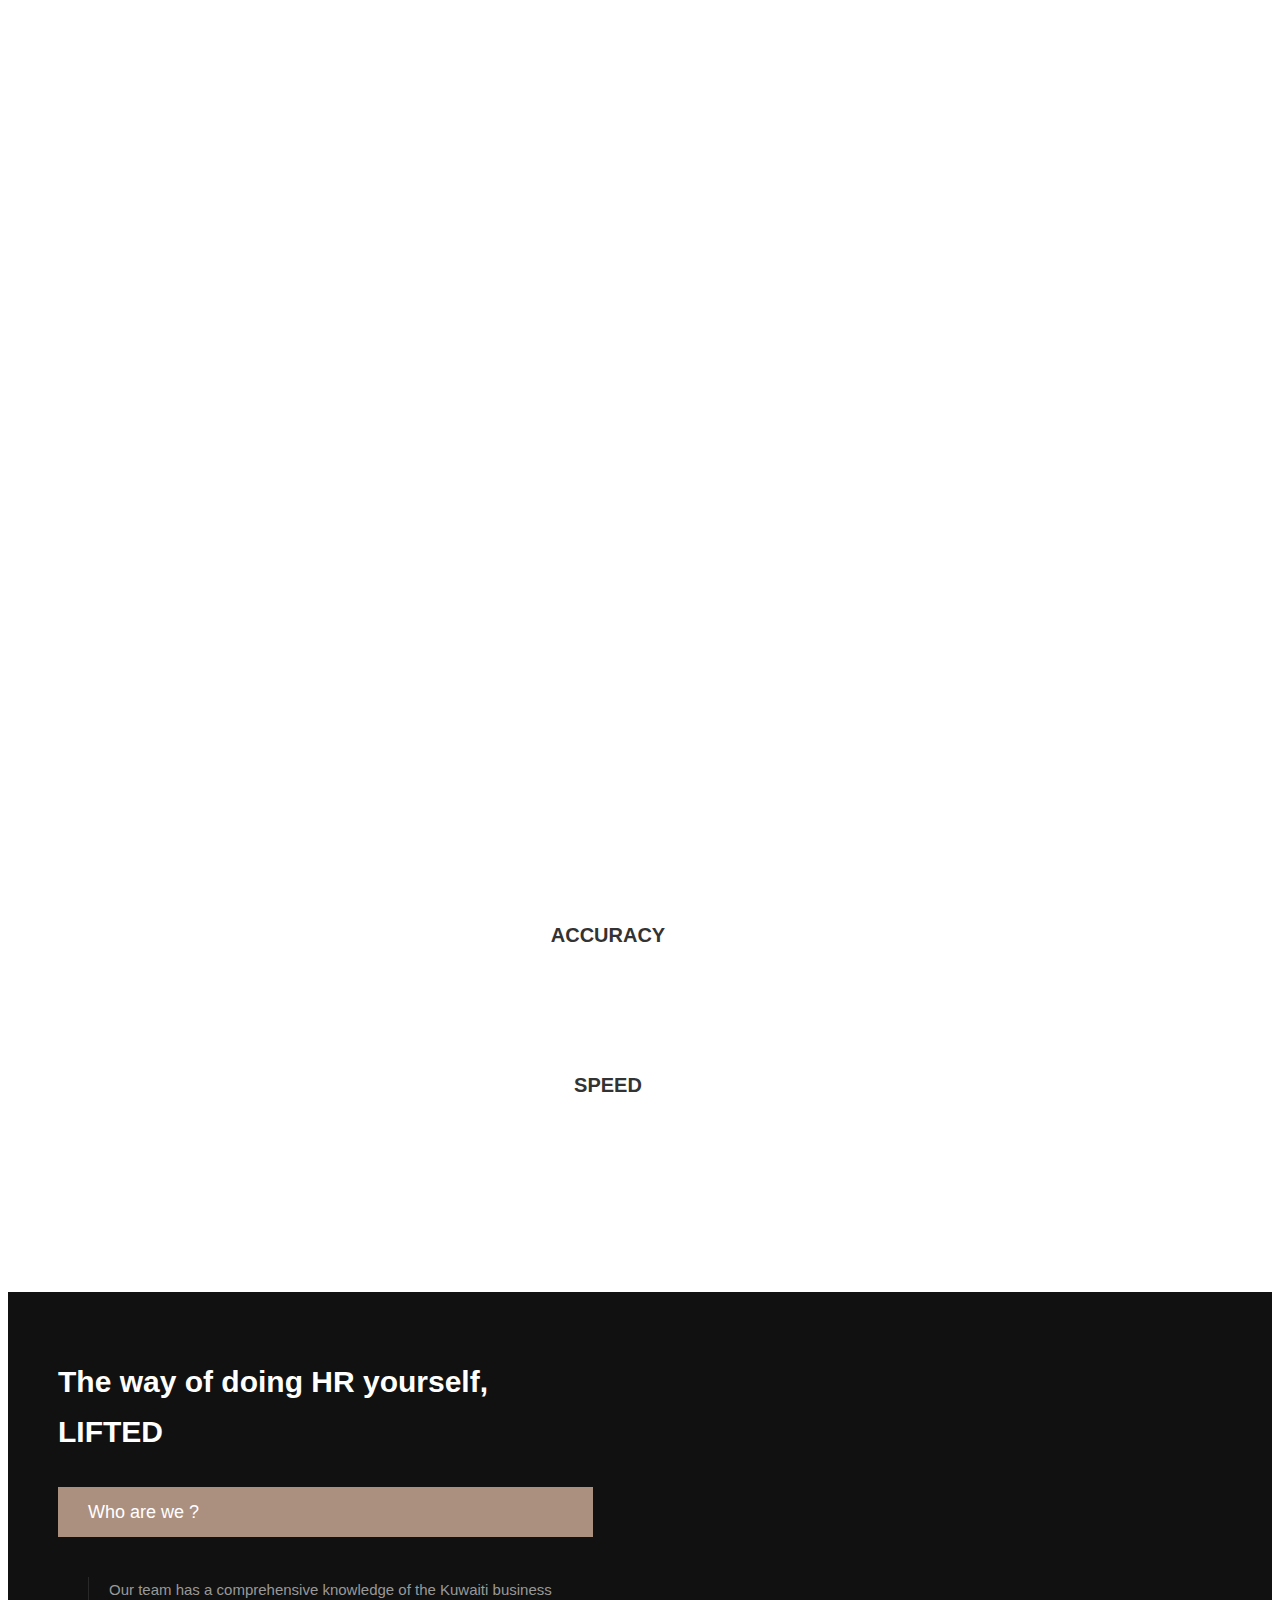
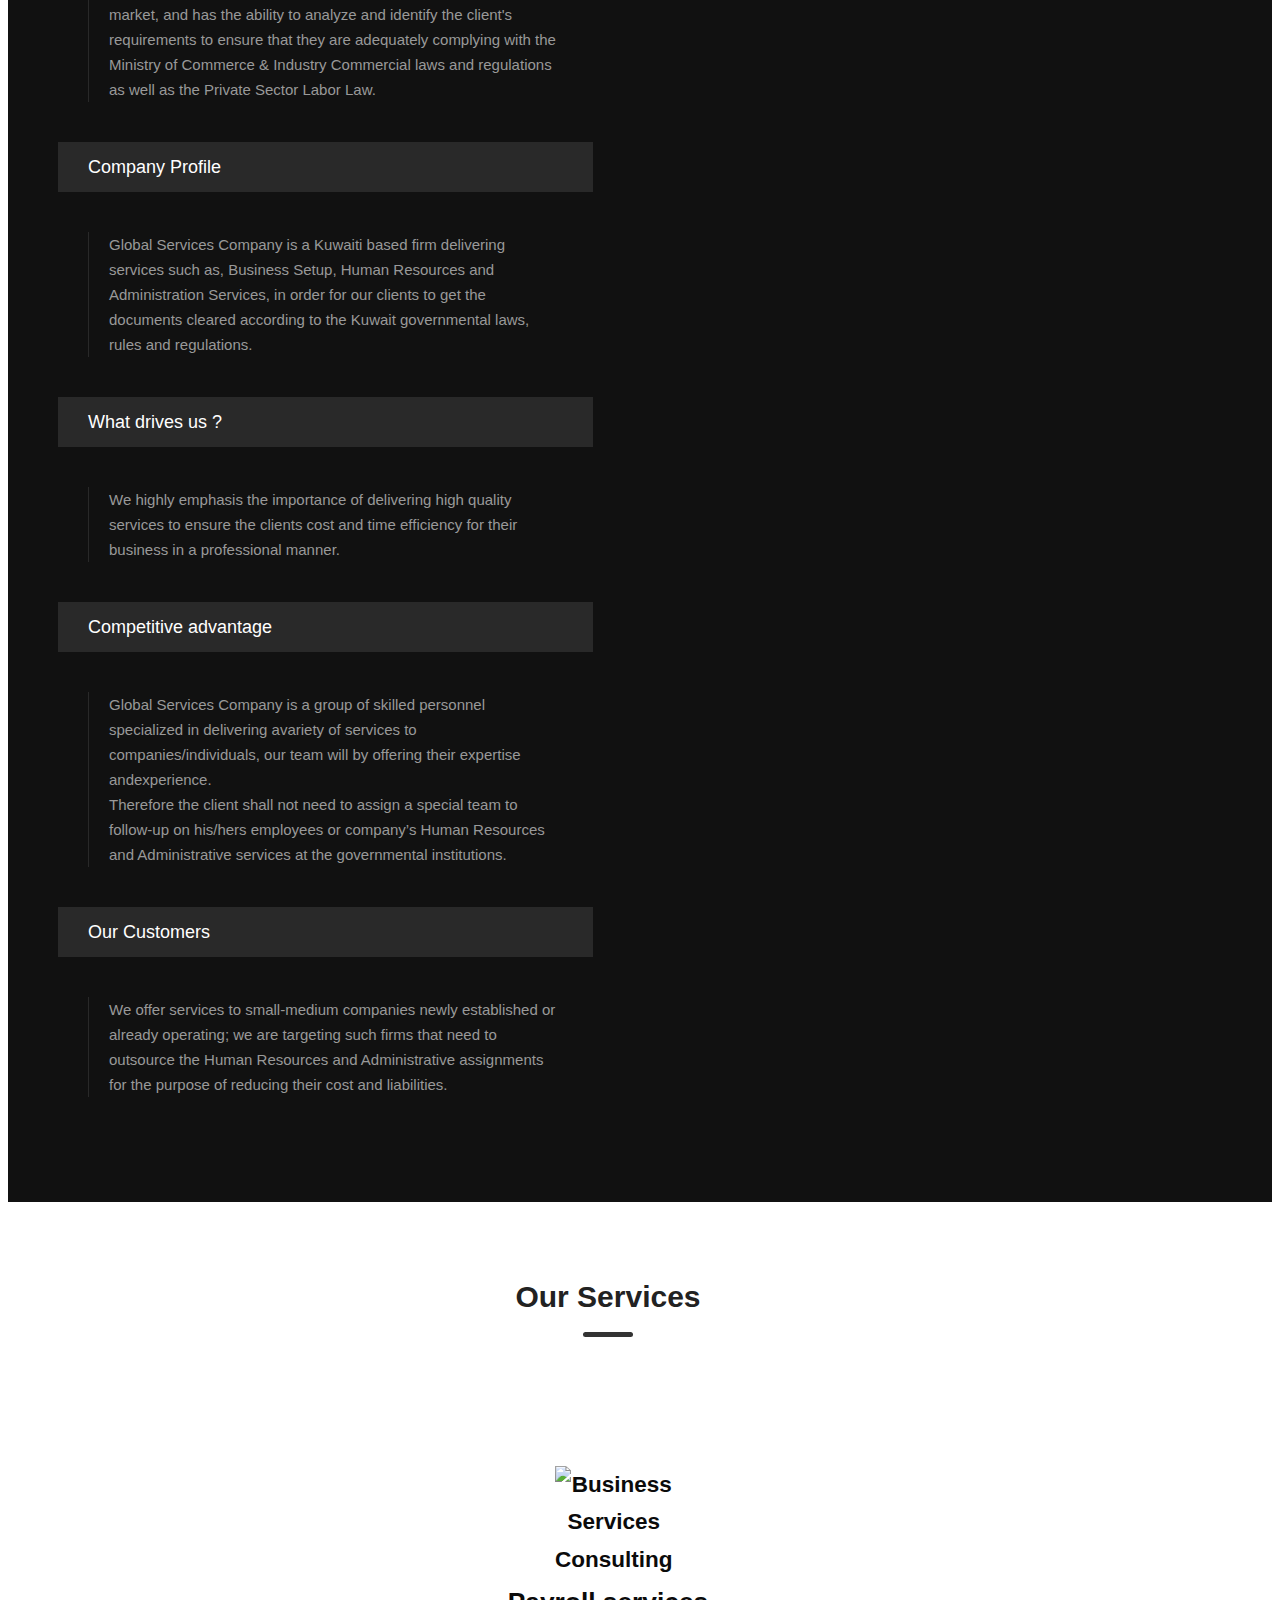
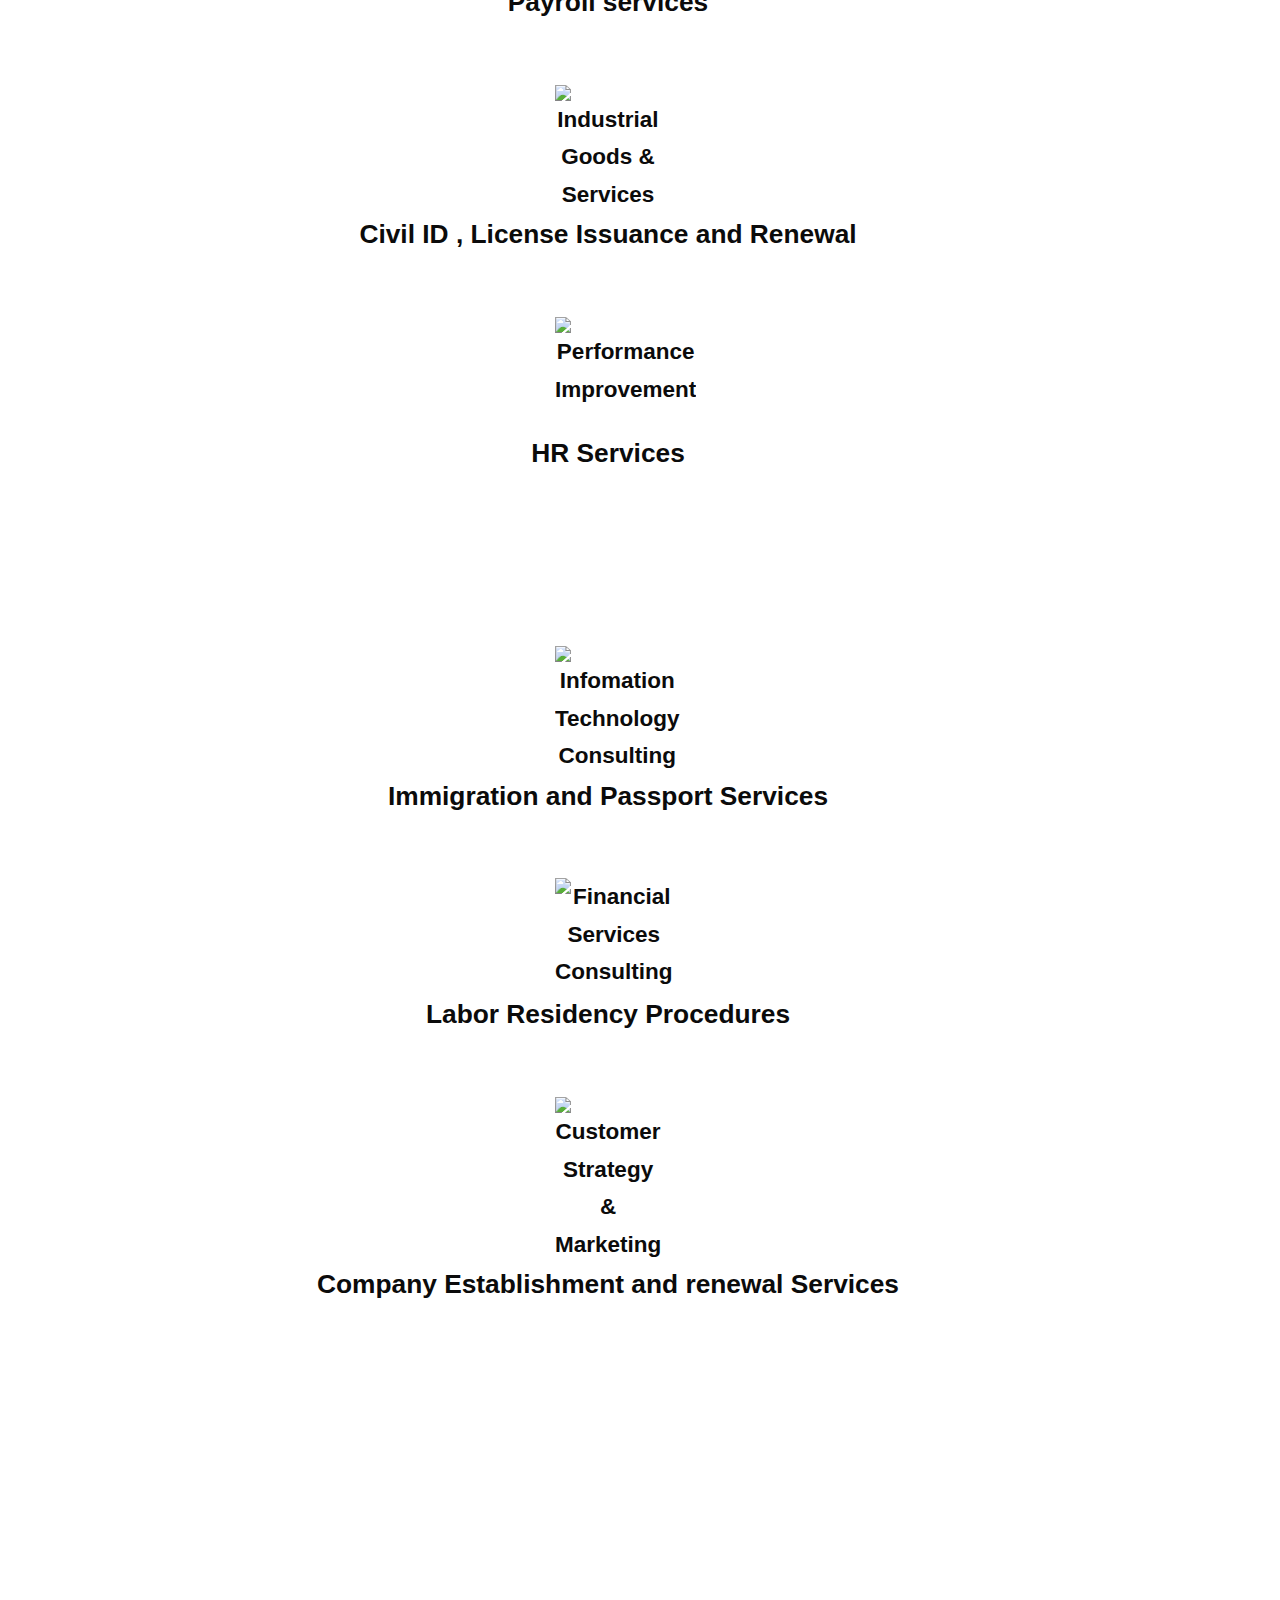
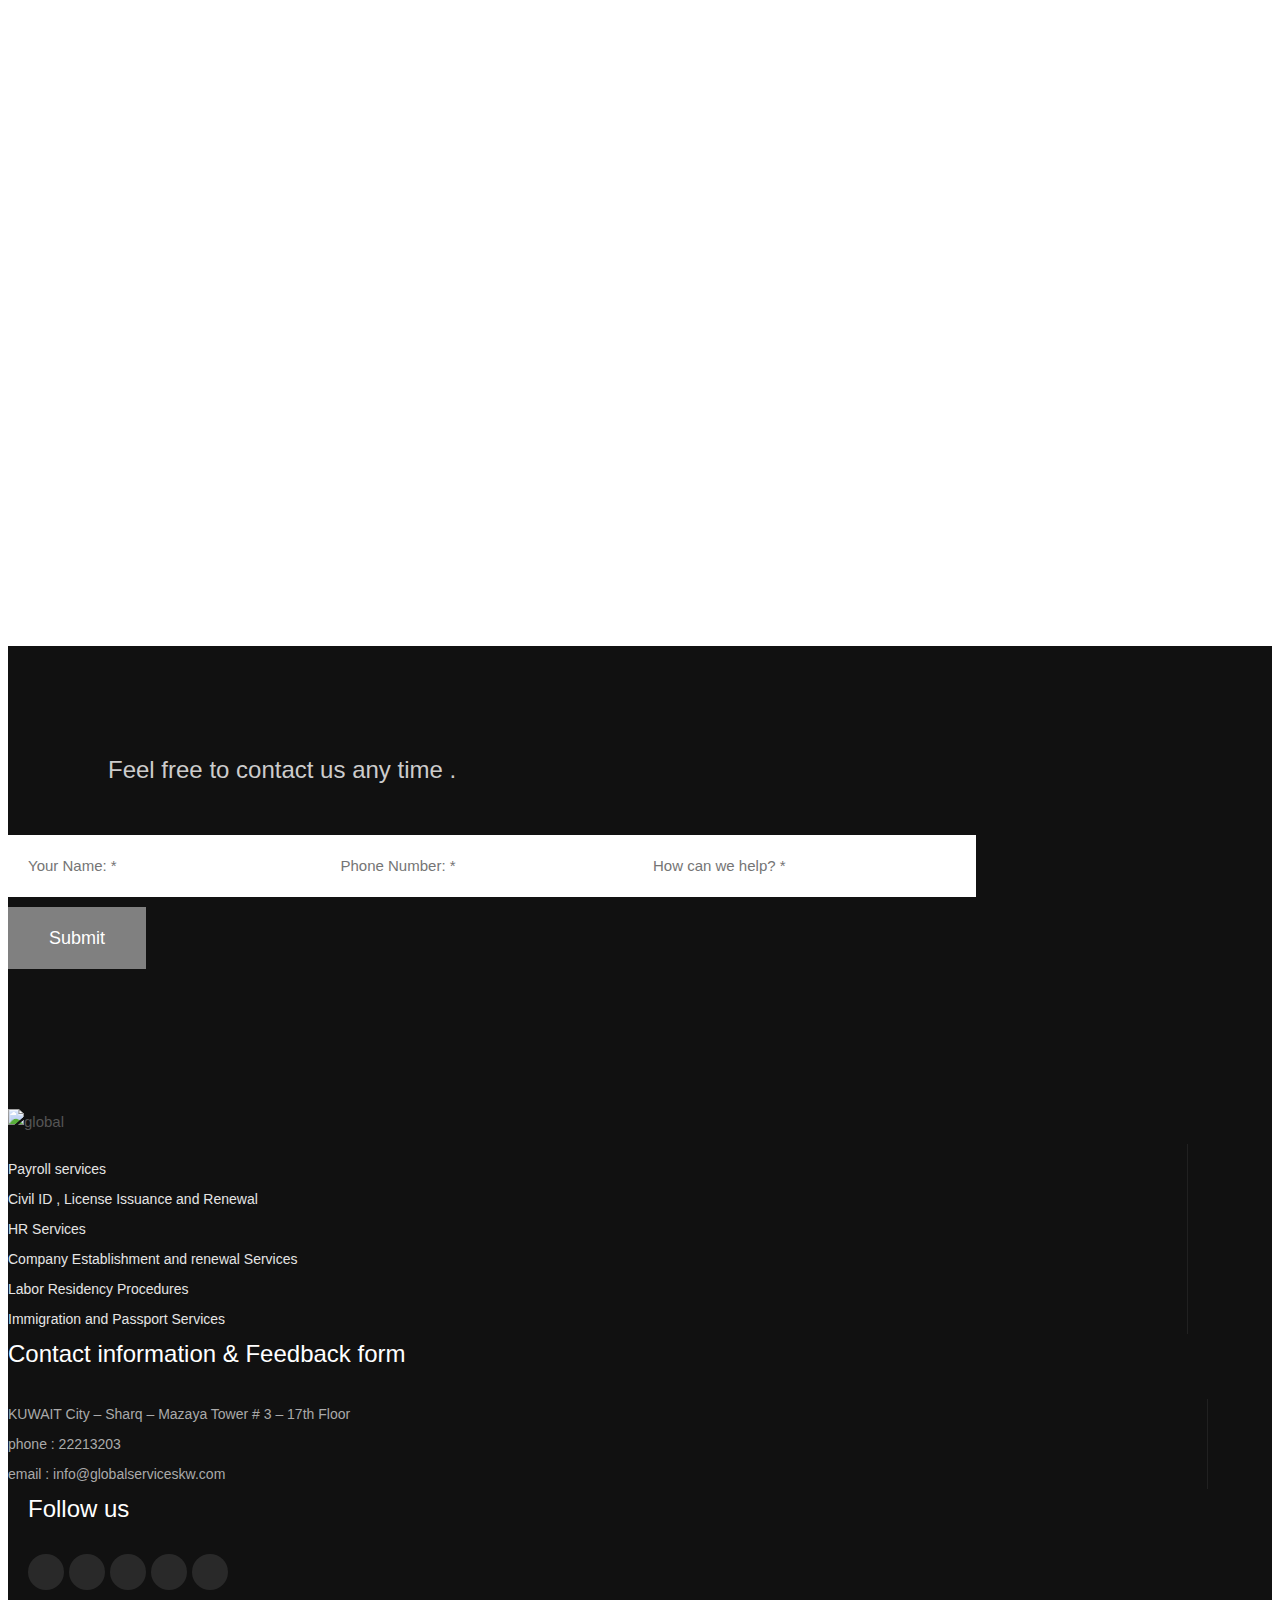
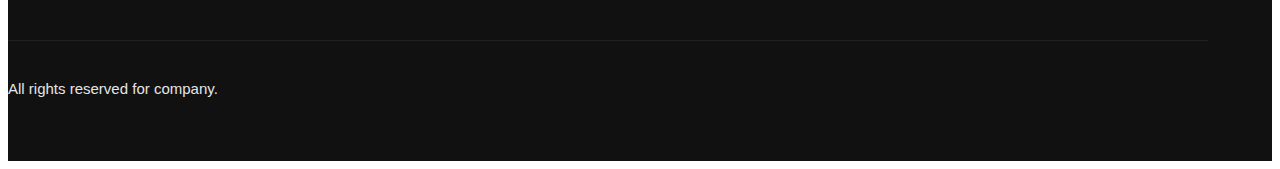
==== commit 01a8f7d9: "Update index-en.html" ====
--- a/index-en.html
+++ b/index-en.html
@@ -113,7 +113,7 @@
                         </div>
                         <div class="content">
                             <p>22213203</p>
-                            <p>r.rayya@globalserviceskw.com</p>
+                            <p>info@globalserviceskw.com</p>
                         </div>
                     </div>
                     <div class="icon-box icon-box-1">
@@ -194,7 +194,7 @@
                             </div>
                             <div class="content">
                                 <p>22213203    fax : 22213204</p>
-                                <p>r.rayya@globalserviceskw.com</p>
+                                <p>info@globalserviceskw.com</p>
                             </div>
                         </div>
                         <div class="icon-box icon-box-1">
@@ -213,7 +213,7 @@
                             </div>
                             <div class="content">
 
-                                <p>from saturday to thursday</p>
+                                <p>from sunday to thursday</p>
                                 <p>08:00 am – 05:00 pm</p>
 
                             </div>
@@ -246,18 +246,21 @@
                             <li >
                                 <a href="#con">Contact</a>
                             </li>
+                            <li >
+                                <a href="index.html">عربي</a>
+                            </li>
                         </ul>
                     </div>
                 </nav>
             </div>
-            <div class="block-right">
+<!--             <div class="block-right">
                 <div class="search-widget search-widget-1">
                     <div style="margin-top: 20px" class="  chosen-lang m-r-25">
-                        <h4><a style="color: #0b0b0b" href="index-en.html">عربي</a></h4>
-                    </div>
-
-                </div>
-            </div>
+                        <h4><a style="color: #0b0b0b" href="index.html">عربي</a></h4>
+                    </div>
+
+                </div>
+            </div> -->
         </div>
     </div>
     <!-- header / end-->
@@ -467,9 +470,9 @@
                         <div class="content-inner">
                             <p>
 
-                                Global Services Company is a group of skilled personnel specialized in delivering a
-                                variety of services to companies/individuals, our team will by offering their expertise and
-                                experience. Therefore the client shall not need to assign a special team to follow-up on
+                                Global Services Company is a group of skilled personnel specialized in delivering avariety
+                                of services to companies/individuals, our team will by offering their expertise andexperience.<br>
+                                Therefore the client shall not need to assign a special team to follow-up on
                                 his/hers employees or company’s Human Resources and Administrative services at the
                                 governmental institutions.
                             </p>
@@ -866,7 +869,8 @@
                             <div class="contact-list">
                                 <ul>
                                     <li>KUWAIT City – Sharq – Mazaya Tower # 3 – 17th Floor</li>
-                                    <li>P.O.Box 42142 – Shuwaikh 70652 - Kuwait</li>
+                                    <li>phone : 22213203</li>
+                                    <li>email : info@globalserviceskw.com</li>
                                 </ul>
                             </div>
                         </div>
--- a/css/slider.css
+++ b/css/slider.css
@@ -0,0 +1,166 @@
+/* -------------------------------- 
+
+Primary style
+
+-------------------------------- */
+
+
+.cd-words-wrapper {
+  display: inline-block;
+  position: relative;
+  text-align: left;
+}
+.cd-words-wrapper b {
+  display: inline-block;
+  position: absolute;
+  white-space: nowrap;
+  left: 0;
+  top: 0;
+}
+.cd-words-wrapper b.is-visible {
+  position: relative;
+}
+.no-js .cd-words-wrapper b {
+  opacity: 0;
+}
+.no-js .cd-words-wrapper b.is-visible {
+  opacity: 1;
+}
+
+
+.cd-headline.slide span {
+  display: inline-block;
+  padding: .2em 0;
+}
+.cd-headline.slide .cd-words-wrapper {
+  overflow: hidden;
+  vertical-align: top;
+  width: auto!important;
+}
+.cd-headline.slide b {
+  opacity: 0;
+  top: .2em;
+}
+.cd-headline.slide b.is-visible {
+  top: 0;
+  opacity: 1;
+  -webkit-animation: slide-in 0.6s;
+  -moz-animation: slide-in 0.6s;
+  animation: slide-in 0.6s;
+}
+.cd-headline.slide b.is-hidden {
+  -webkit-animation: slide-out 0.6s;
+  -moz-animation: slide-out 0.6s;
+  animation: slide-out 0.6s;
+}
+
+@-webkit-keyframes slide-in {
+  0% {
+    opacity: 0;
+    -webkit-transform: translateY(-100%);
+  }
+  60% {
+    opacity: 1;
+    -webkit-transform: translateY(20%);
+  }
+  100% {
+    opacity: 1;
+    -webkit-transform: translateY(0);
+  }
+}
+@-moz-keyframes slide-in {
+  0% {
+    opacity: 0;
+    -moz-transform: translateY(-100%);
+  }
+  60% {
+    opacity: 1;
+    -moz-transform: translateY(20%);
+  }
+  100% {
+    opacity: 1;
+    -moz-transform: translateY(0);
+  }
+}
+@keyframes slide-in {
+  0% {
+    opacity: 0;
+    -webkit-transform: translateY(-100%);
+    -moz-transform: translateY(-100%);
+    -ms-transform: translateY(-100%);
+    -o-transform: translateY(-100%);
+    transform: translateY(-100%);
+  }
+  60% {
+    opacity: 1;
+    -webkit-transform: translateY(20%);
+    -moz-transform: translateY(20%);
+    -ms-transform: translateY(20%);
+    -o-transform: translateY(20%);
+    transform: translateY(20%);
+  }
+  100% {
+    opacity: 1;
+    -webkit-transform: translateY(0);
+    -moz-transform: translateY(0);
+    -ms-transform: translateY(0);
+    -o-transform: translateY(0);
+    transform: translateY(0);
+  }
+}
+@-webkit-keyframes slide-out {
+  0% {
+    opacity: 1;
+    -webkit-transform: translateY(0);
+  }
+  60% {
+    opacity: 0;
+    -webkit-transform: translateY(120%);
+  }
+  100% {
+    opacity: 0;
+    -webkit-transform: translateY(100%);
+  }
+}
+@-moz-keyframes slide-out {
+  0% {
+    opacity: 1;
+    -moz-transform: translateY(0);
+  }
+  60% {
+    opacity: 0;
+    -moz-transform: translateY(120%);
+  }
+  100% {
+    opacity: 0;
+    -moz-transform: translateY(100%);
+  }
+}
+@keyframes slide-out {
+  0% {
+    opacity: 1;
+    -webkit-transform: translateY(0);
+    -moz-transform: translateY(0);
+    -ms-transform: translateY(0);
+    -o-transform: translateY(0);
+    transform: translateY(0);
+  }
+  60% {
+    opacity: 0;
+    -webkit-transform: translateY(120%);
+    -moz-transform: translateY(120%);
+    -ms-transform: translateY(120%);
+    -o-transform: translateY(120%);
+    transform: translateY(120%);
+  }
+  100% {
+    opacity: 0;
+    -webkit-transform: translateY(100%);
+    -moz-transform: translateY(100%);
+    -ms-transform: translateY(100%);
+    -o-transform: translateY(100%);
+    transform: translateY(100%);
+  }
+}
+/* -------------------------------- 
+
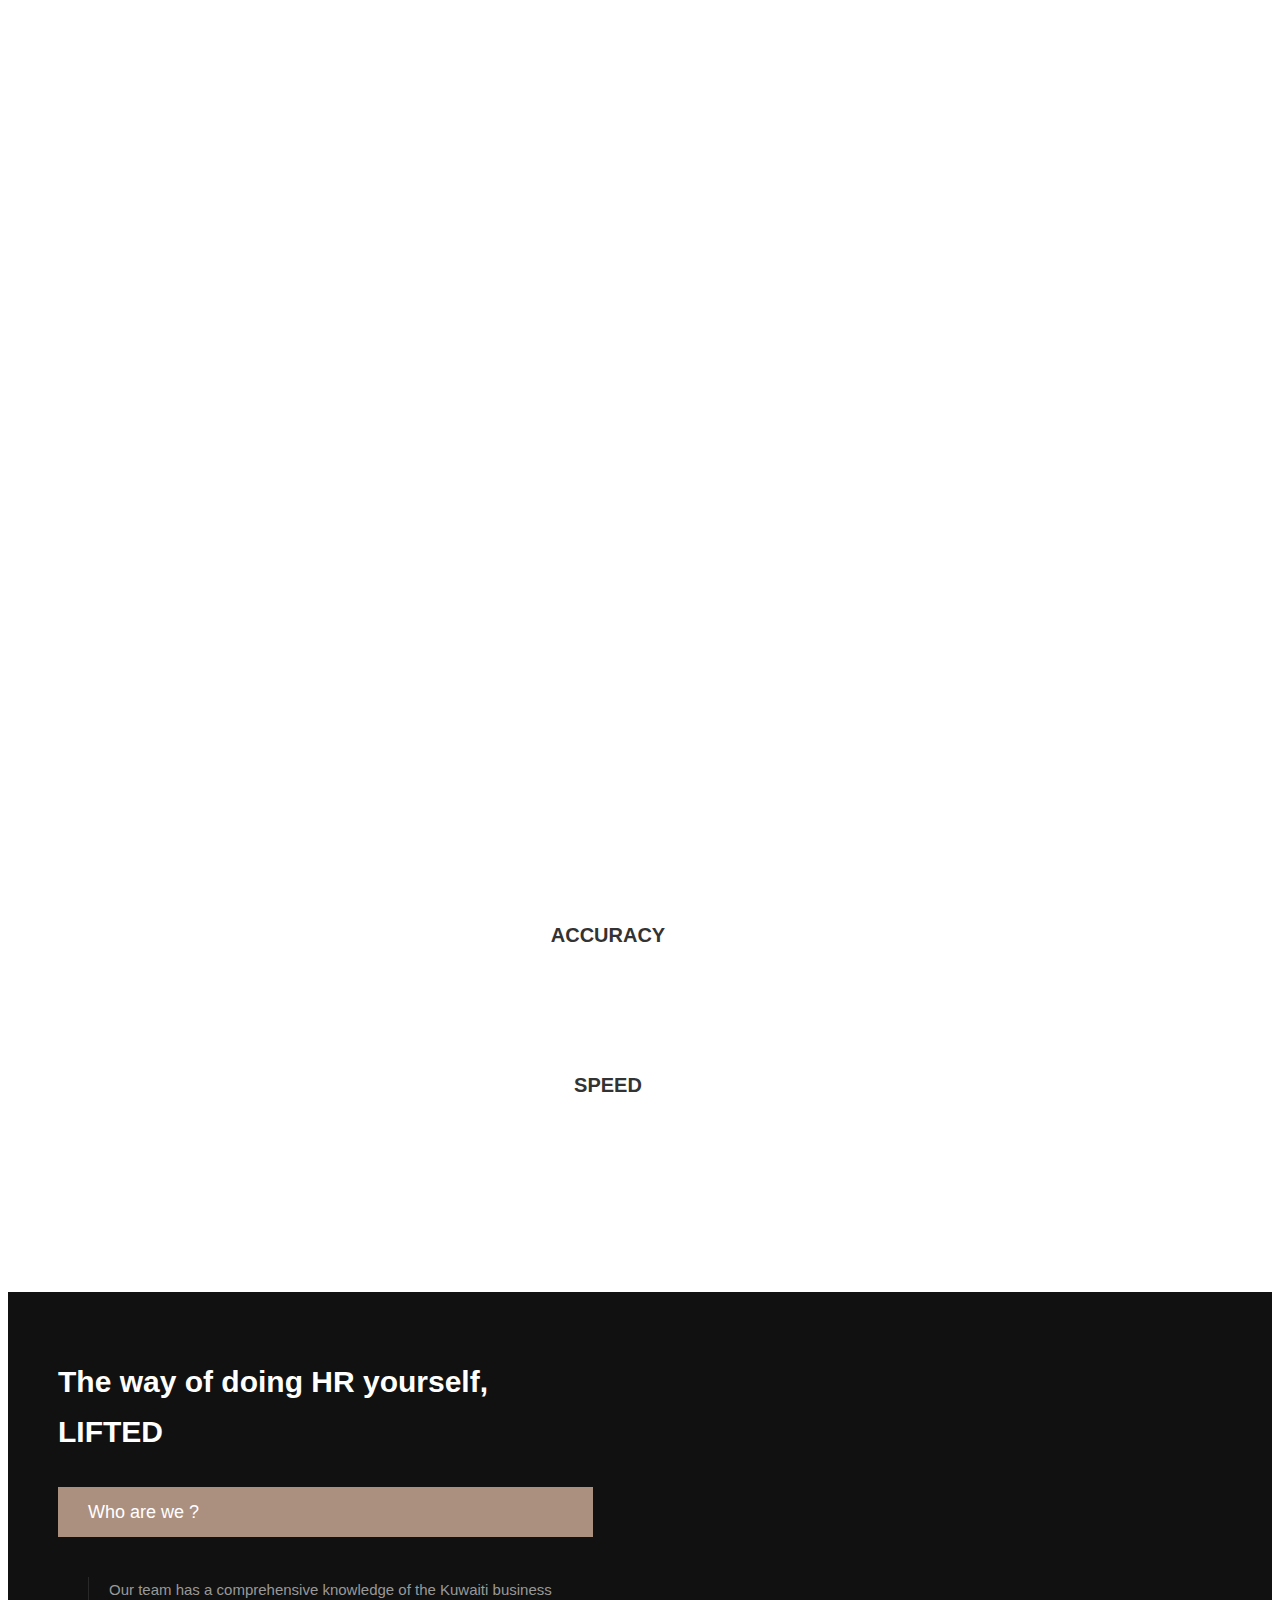
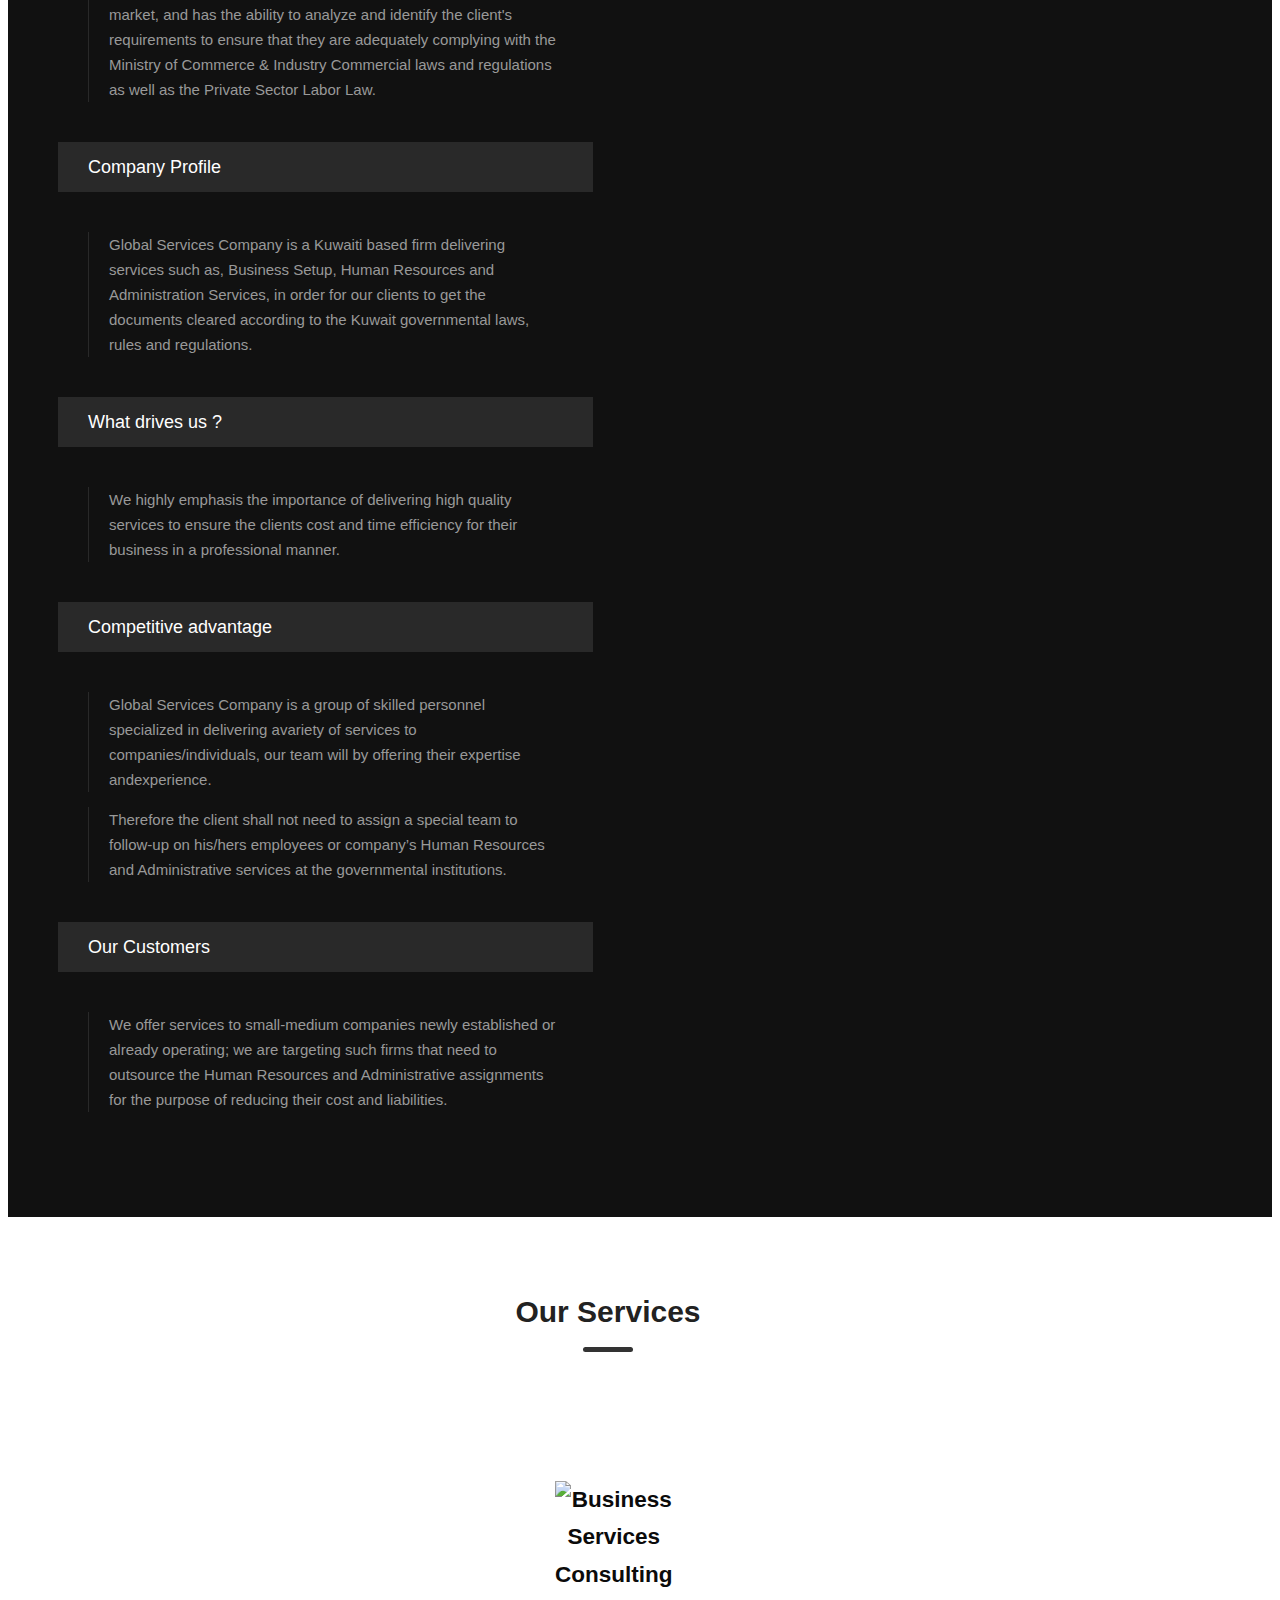
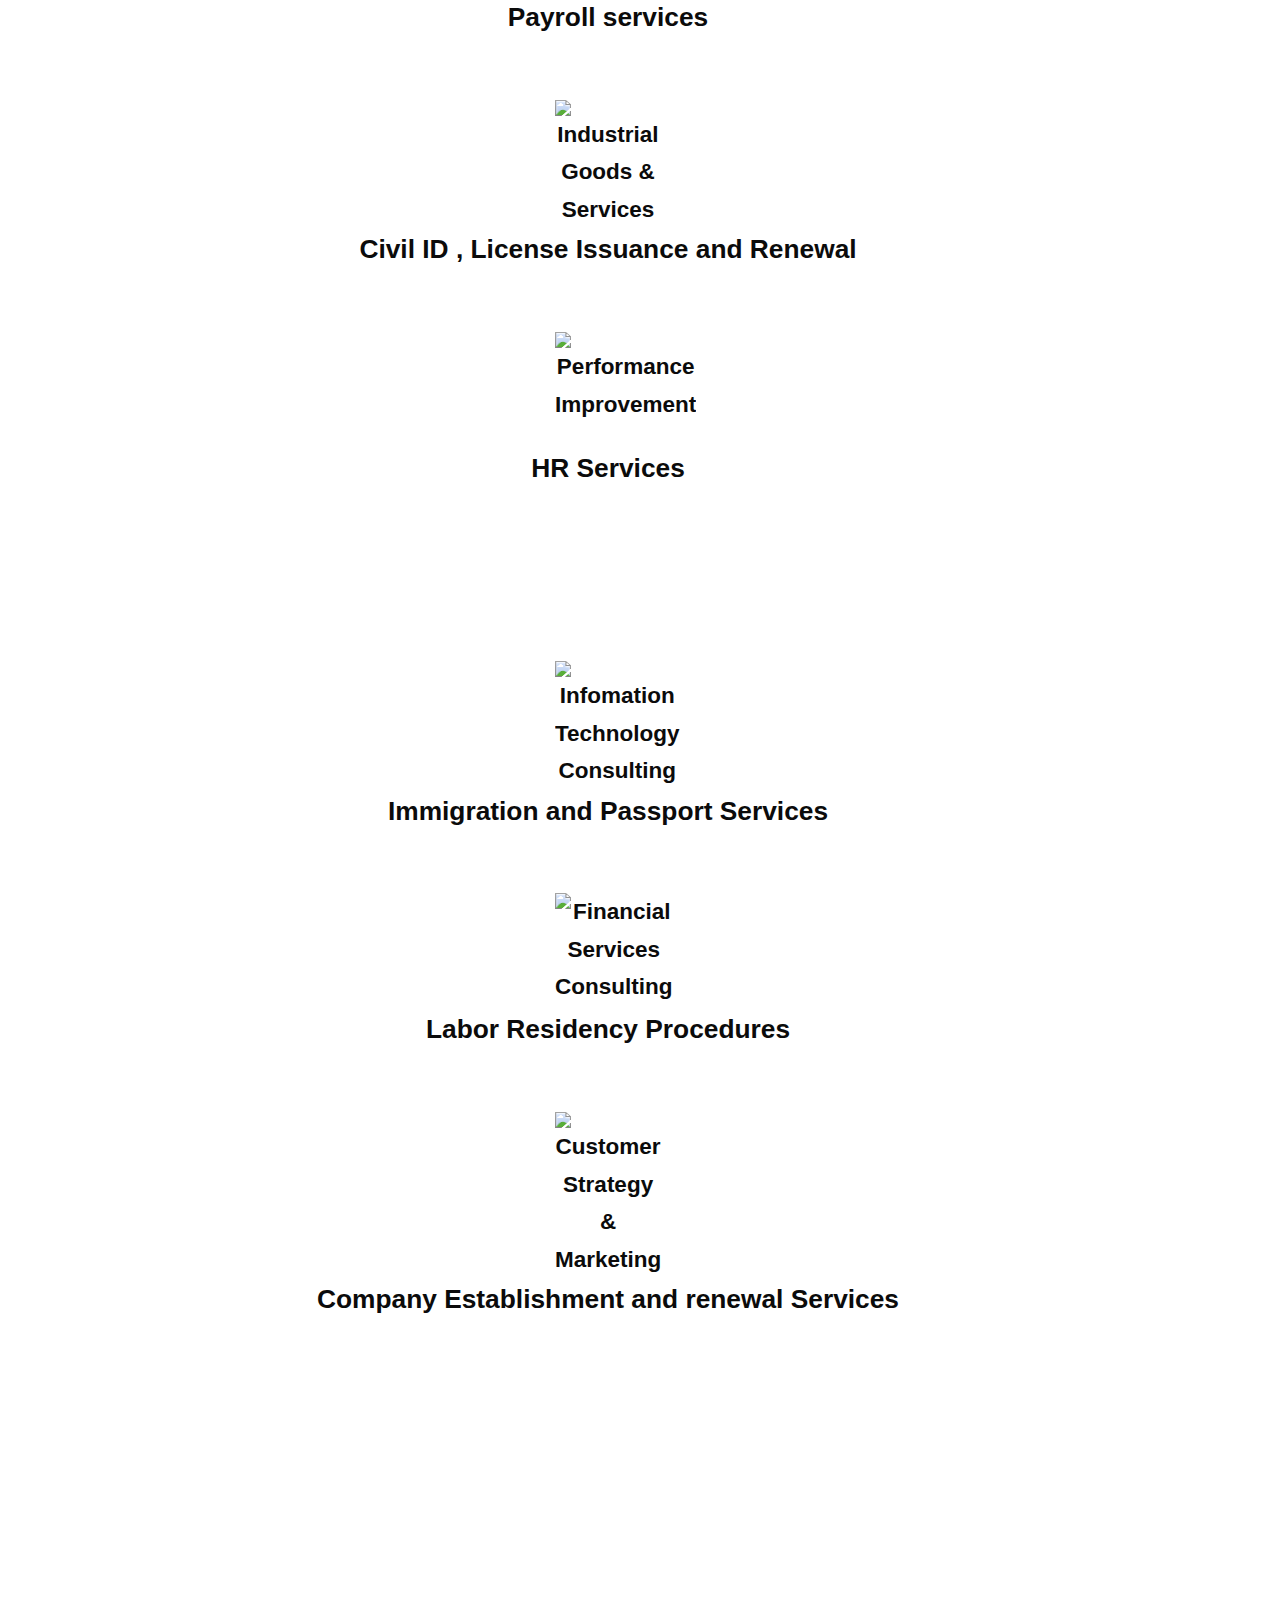
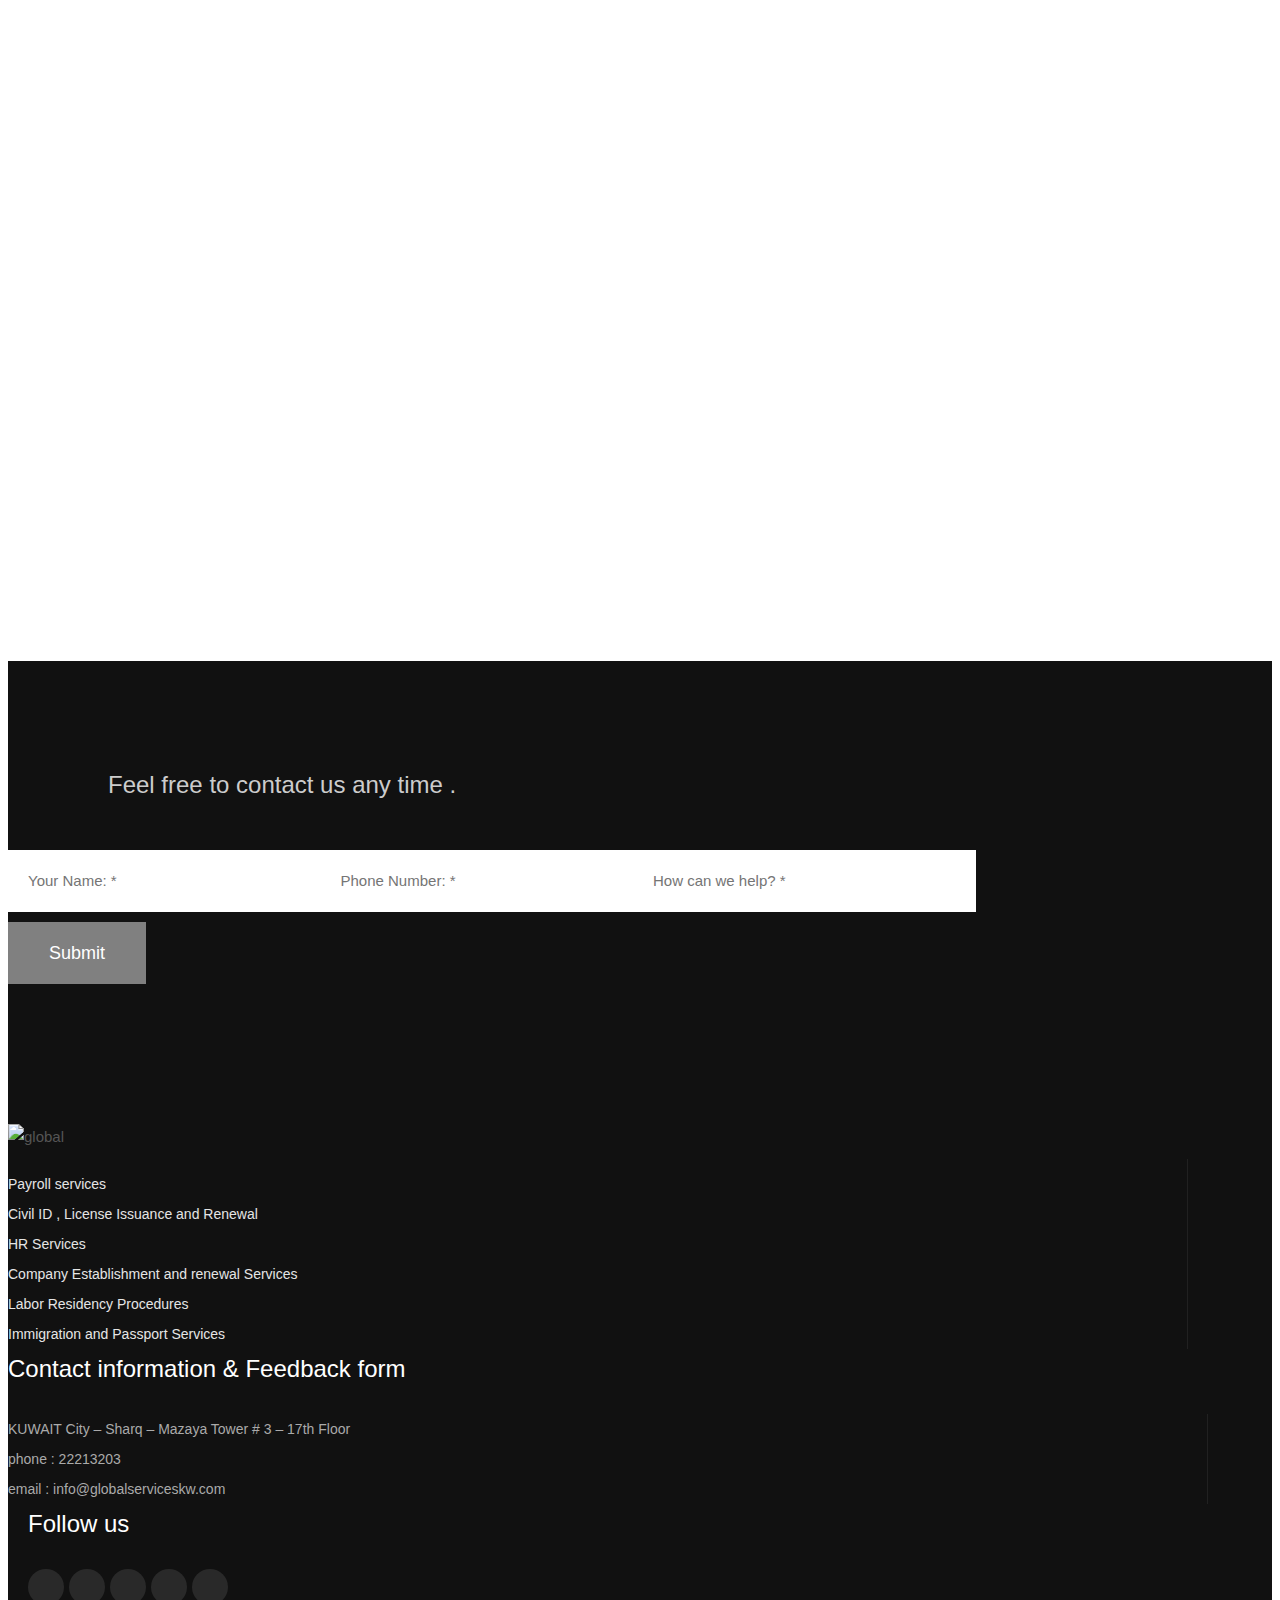
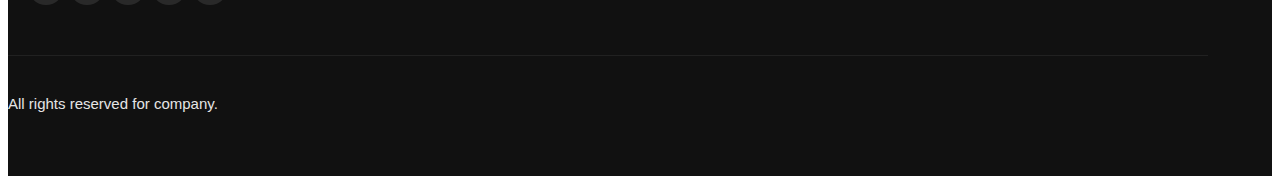
==== commit ed6ff4d9: "Update index-en.html" ====
--- a/index-en.html
+++ b/index-en.html
@@ -471,8 +471,8 @@
                             <p>
 
                                 Global Services Company is a group of skilled personnel specialized in delivering avariety
-                                of services to companies/individuals, our team will by offering their expertise andexperience.<br>
-                                Therefore the client shall not need to assign a special team to follow-up on
+                                of services to companies/individuals, our team will by offering their expertise andexperience.</p>
+                               <p> Therefore the client shall not need to assign a special team to follow-up on
                                 his/hers employees or company’s Human Resources and Administrative services at the
                                 governmental institutions.
                             </p>
